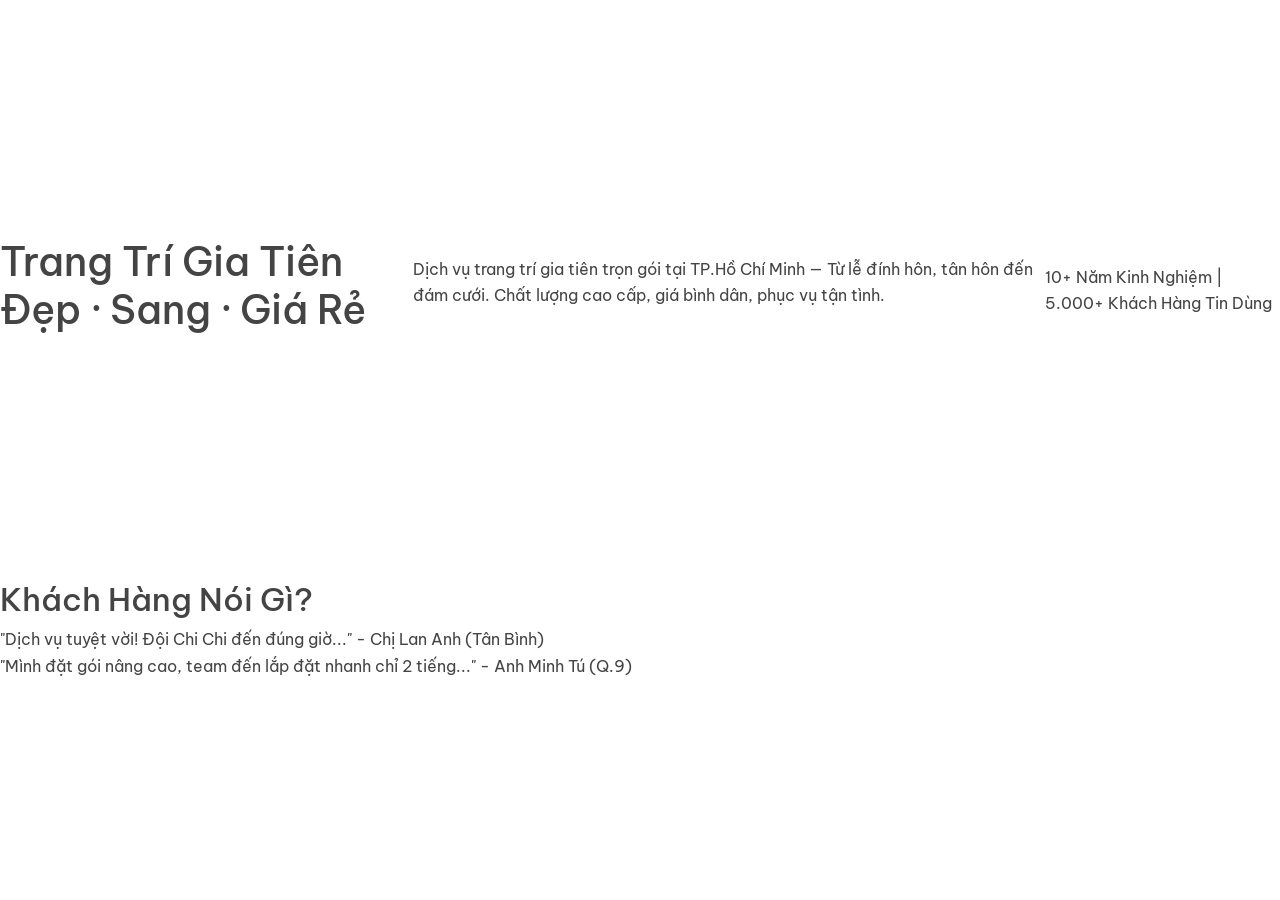
==== index.html @ 8f3c0992 "init" ====
<!DOCTYPE html>
<html lang="vi">

<head>
    <meta charset="UTF-8" />
    <meta name="viewport" content="width=device-width, initial-scale=1.0" />
    <meta name="description"
        content="Chi Chi Wedding &amp; Event - Dịch vụ trang trí gia tiên, cổng hoa cưới giá rẻ tại TP.HCM. Gói trọn bộ từ 3.999.000đ. Hotline: 0943.134.437" />
    <meta name="keywords"
        content="trang trí gia tiên, trang trí gia tiên giá rẻ, cổng hoa cưới, trang trí đám cưới TPHCM, Chi Chi Wedding" />
    <meta name="author" content="Chi Chi Wedding &amp; Event" />

    <!-- Open Graph -->
    <meta property="og:title" content="Trang Trí Gia Tiên Giá Rẻ - Chi Chi Wedding &amp; Event" />
    <meta property="og:description"
        content="Trang trí gia tiên đẹp, trọn gói từ 3.999.000đ tại TP.HCM. Phục vụ tất cả quận huyện." />
    <meta property="og:type" content="website" />

    <title>Trang Trí Gia Tiên Giá Rẻ | Chi Chi Wedding &amp; Event - TPHCM</title>

    <!-- Bootstrap 5 Icons -->
    <link rel="stylesheet" href="https://cdn.jsdelivr.net/npm/bootstrap-icons@1.11.3/font/bootstrap-icons.min.css" />
    <!-- Bootstrap 5 CSS -->
    <link rel="stylesheet" href="https://cdn.jsdelivr.net/npm/bootstrap@5.3.3/dist/css/bootstrap.min.css" />
    <!-- Google Fonts -->
    <link rel="preconnect" href="https://fonts.googleapis.com" />
    <link href="https://fonts.googleapis.com/css2?family=Be+Vietnam+Pro:wght@400;500;600;700;800&display=swap"
        rel="stylesheet" />
    <!-- CSS tùy chỉnh -->
    <link rel="stylesheet" href="css/style.css" />
    <script type="text/javascript">
        // Giải mã và chuyển đổi URL từ query parameter thành URL chuẩn sạch sẽ
        (function (l) {
            if (l.search[1] === 'p') {
                var pairs = l.search.slice(1).split('&');
                var query = pairs.query;
                if (pairs[0].split('=')[0] === 'p') {
                    query = pairs[0].split('=')[1].replace(/~and~/g, '&');
                }
                window.history.replaceState(null, null,
                    l.pathname.slice(0, -1) + '/' + query + (l.hash || '')
                );
            }
        }(window.location));
    </script>

</head>

<body>

    <main id="main-content">
        <!-- Nội dung các trang con sẽ tự động nạp vào đây -->
    </main>

    <!-- NẠP THƯ VIỆN CÁC PAGE ĐÃ TÁCH TRƯỚC -->
    <script src="/js/templates.js"></script>

    <!-- NẠP BỘ ĐỊNH TUYẾN ROUTER ĐỂ ĐIỀU HƯỚNG -->
    <script src="/js/router.js"></script>

    <!-- Bootstrap 5 JS -->
    <script src="https://cdn.jsdelivr.net/npm/bootstrap@5.3.3/dist/js/bootstrap.bundle.min.js"></script>
    <!-- JavaScript tùy chỉnh -->
    <script src="js/main.js"></script>

</body>

</html>
---- css/style.css ----
/* ========================================
   Chi Chi Wedding & Event - Trang Trí Gia Tiên Giá Rẻ
   Custom CSS - style.css
   ======================================== */

/* ---- Biến màu sắc chủ đạo ---- */
:root {
    --primary: #c8105d;
    /* hồng đậm */
    --primary-light: #e8497a;
    --gold: #c9a227;
    --gold-light: #f0d080;
    --dark: #2c1a1a;
    --text: #444;
    --bg-cream: #fff9f5;
    --border: #f3d0dd;
    --white: #ffffff;
    --shadow: 0 4px 20px rgba(200, 16, 93, 0.12);
}

/* ---- Reset & Base ---- */
*,
*::before,
*::after {
    box-sizing: border-box;
    margin: 0;
    padding: 0;
}

html {
    scroll-behavior: smooth;
}

body {
    font-family: 'Be Vietnam Pro', 'Segoe UI', Arial, sans-serif;
    color: var(--text);
    background: var(--white);
    line-height: 1.65;
}

a {
    text-decoration: none;
    color: inherit;
}

img {
    max-width: 100%;
    height: auto;
    display: block;
}

ul {
    list-style: none;
}

/* ---- Tiện ích chung ---- */
.section-title {
    font-size: 2rem;
    font-weight: 700;
    color: var(--primary);
    text-align: center;
    margin-bottom: .5rem;
    letter-spacing: .5px;
}

.section-sub {
    text-align: center;
    color: #888;
    margin-bottom: 2.5rem;
    font-size: .95rem;
}

.section-title span {
    color: var(--gold);
}

.divider {
    width: 60px;
    height: 3px;
    background: linear-gradient(90deg, var(--primary), var(--gold));
    margin: .6rem auto 1.5rem;
    border-radius: 4px;
}

.btn-primary-custom {
    display: inline-block;
    background: linear-gradient(135deg, var(--primary), #e8497a);
    color: #fff;
    padding: .7rem 1.8rem;
    border-radius: 30px;
    font-weight: 600;
    font-size: .95rem;
    border: none;
    cursor: pointer;
    transition: all .3s ease;
    box-shadow: 0 4px 15px rgba(200, 16, 93, .3);
}

.btn-primary-custom:hover {
    transform: translateY(-2px);
    box-shadow: 0 8px 22px rgba(200, 16, 93, .4);
    color: #fff;
}

.btn-outline-custom {
    display: inline-block;
    border: 2px solid var(--primary);
    color: var(--primary);
    padding: .65rem 1.7rem;
    border-radius: 30px;
    font-weight: 600;
    font-size: .95rem;
    transition: all .3s ease;
}

.btn-outline-custom:hover {
    background: var(--primary);
    color: #fff;
}

/* ========================================
   TOP BAR
   ======================================== */
.top-bar {
    background: linear-gradient(135deg, var(--primary), #a0084a);
    color: #fff;
    font-size: .82rem;
    padding: .4rem 0;
}

.top-bar a {
    color: #ffd6e7;
    transition: color .2s;
}

.top-bar a:hover {
    color: #fff;
}

.top-bar .sep {
    margin: 0 .6rem;
    opacity: .5;
}

/* ========================================
   HEADER / NAVBAR
   ======================================== */
.main-header {
    background: #fff;
    box-shadow: 0 2px 15px rgba(0, 0, 0, .08);
    position: sticky;
    top: 0;
    z-index: 1000;
}

.navbar-brand .logo-text {
    display: flex;
    flex-direction: column;
    line-height: 1.2;
}

.logo-main {
    font-size: 1.3rem;
    font-weight: 800;
    color: var(--primary);
    letter-spacing: .5px;
}

.logo-sub {
    font-size: .72rem;
    color: var(--gold);
    font-weight: 600;
    text-transform: uppercase;
    letter-spacing: 1.5px;
}

.nav-link-custom {
    font-weight: 600;
    font-size: .9rem;
    color: var(--dark) !important;
    padding: .5rem .9rem !important;
    border-radius: 6px;
    transition: all .25s;
    position: relative;
}

.nav-link-custom::after {
    content: '';
    position: absolute;
    bottom: 0;
    left: 50%;
    right: 50%;
    height: 2px;
    background: var(--primary);
    transition: all .3s ease;
}

.nav-link-custom:hover::after,
.nav-link-custom.active::after {
    left: 0;
    right: 0;
}

.nav-link-custom:hover,
.nav-link-custom.active {
    color: var(--primary) !important;
}

.dropdown-menu-custom {
    border: none;
    box-shadow: 0 8px 30px rgba(0, 0, 0, .12);
    border-radius: 10px;
    padding: .6rem;
    min-width: 220px;
}

.dropdown-item-custom {
    padding: .5rem .9rem;
    border-radius: 6px;
    font-size: .88rem;
    color: var(--dark);
    transition: all .2s;
}

.dropdown-item-custom:hover {
    background: var(--bg-cream);
    color: var(--primary);
    padding-left: 1.2rem;
}

.header-phone {
    background: linear-gradient(135deg, var(--primary), #e8497a);
    color: #fff;
    padding: .45rem 1.2rem;
    border-radius: 25px;
    font-weight: 700;
    font-size: .88rem;
    white-space: nowrap;
}

.header-phone i {
    margin-right: .3rem;
    animation: ring .8s infinite alternate;
}

@keyframes ring {
    from {
        transform: rotate(-15deg);
    }

    to {
        transform: rotate(15deg);
    }
}

/* ========================================
   HERO BANNER
   ======================================== */
.hero-section {
    position: relative;
    overflow: hidden;
    min-height: 580px;
    display: flex;
    align-items: center;
}

.hero-bg {
    position: absolute;
    inset: 0;
    background: linear-gradient(135deg, #1a0a14 0%, #4a0a2a 40%, #8c1045 70%, #c8105d 100%);
    z-index: 0;
}

/* Hiệu ứng hoa văn trang trí */
.hero-pattern {
    position: absolute;
    inset: 0;
    z-index: 1;
    opacity: .08;
    background-image:
        radial-gradient(circle at 20% 50%, #fff 1px, transparent 1px),
        radial-gradient(circle at 80% 20%, #fff 1px, transparent 1px),
        radial-gradient(circle at 60% 80%, #fff 1px, transparent 1px);
    background-size: 60px 60px, 80px 80px, 50px 50px;
}

.hero-content {
    position: relative;
    z-index: 2;
}

.hero-badge {
    display: inline-block;
    background: rgba(201, 162, 39, .25);
    border: 1px solid var(--gold);
    color: var(--gold-light);
    padding: .3rem 1rem;
    border-radius: 20px;
    font-size: .82rem;
    font-weight: 600;
    letter-spacing: 1px;
    margin-bottom: 1rem;
}

.hero-title {
    font-size: clamp(2rem, 5vw, 3.2rem);
    font-weight: 800;
    color: #fff;
    line-height: 1.2;
    margin-bottom: 1rem;
}

.hero-title .highlight {
    color: var(--gold-light);
}

.hero-desc {
    color: rgba(255, 255, 255, .85);
    font-size: 1.05rem;
    margin-bottom: 1.8rem;
    max-width: 520px;
}

.hero-stats {
    display: flex;
    gap: 2rem;
    margin-bottom: 2rem;
    flex-wrap: wrap;
}

.hero-stat-item {
    text-align: center;
}

.hero-stat-num {
    font-size: 2rem;
    font-weight: 800;
    color: var(--gold-light);
    line-height: 1;
}

.hero-stat-label {
    font-size: .8rem;
    color: rgba(255, 255, 255, .7);
    margin-top: .2rem;
}

/* Ảnh phải hero */
.hero-image-area {
    position: relative;
    z-index: 2;
    display: flex;
    justify-content: center;
    align-items: center;
}

.hero-img-frame {
    width: 380px;
    height: 420px;
    border-radius: 20px;
    overflow: hidden;
    box-shadow: 0 20px 60px rgba(0, 0, 0, .4);
    border: 3px solid rgba(201, 162, 39, .4);
    position: relative;
}

.hero-img-placeholder {
    width: 100%;
    height: 100%;
    background: linear-gradient(135deg, #b8093a, #8c1045, #5a0828);
    display: flex;
    flex-direction: column;
    align-items: center;
    justify-content: center;
    gap: .5rem;
    color: rgba(255, 255, 255, .6);
    font-size: .9rem;
    text-align: center;
    padding: 1rem;
}

.hero-img-placeholder .flower {
    font-size: 4rem;
    opacity: .5;
}

.hero-price-badge {
    position: absolute;
    bottom: -15px;
    right: -15px;
    background: var(--gold);
    color: #fff;
    width: 100px;
    height: 100px;
    border-radius: 50%;
    display: flex;
    flex-direction: column;
    align-items: center;
    justify-content: center;
    font-size: .7rem;
    font-weight: 700;
    text-align: center;
    line-height: 1.2;
    box-shadow: 0 5px 20px rgba(0, 0, 0, .3);
}

.hero-price-badge .price {
    font-size: 1rem;
}

/* ========================================
   THÔNG BÁO NHANH (Ticker)
   ======================================== */
.ticker-bar {
    background: var(--bg-cream);
    border-top: 2px solid var(--border);
    border-bottom: 2px solid var(--border);
    padding: .6rem 0;
    overflow: hidden;
}

.ticker-label {
    background: var(--primary);
    color: #fff;
    padding: .25rem 1rem;
    font-size: .82rem;
    font-weight: 700;
    white-space: nowrap;
    border-radius: 0 4px 4px 0;
}

.ticker-track {
    display: flex;
    gap: 3rem;
    animation: ticker 25s linear infinite;
    white-space: nowrap;
    align-items: center;
}

.ticker-item {
    font-size: .88rem;
    color: var(--primary);
    font-weight: 500;
}

.ticker-item i {
    color: var(--gold);
    margin-right: .3rem;
}

@keyframes ticker {
    from {
        transform: translateX(0);
    }

    to {
        transform: translateX(-50%);
    }
}

.ticker-wrapper {
    overflow: hidden;
    flex: 1;
}

/* ========================================
   DỊCH VỤ NỔI BẬT (Cards nhỏ trên cùng)
   ======================================== */
.feature-cards-section {
    padding: 2.5rem 0;
    background: var(--white);
}

.feature-card {
    display: flex;
    align-items: center;
    gap: 1rem;
    padding: 1.2rem 1.5rem;
    border: 1.5px solid var(--border);
    border-radius: 14px;
    background: #fff;
    transition: all .3s ease;
    height: 100%;
}

.feature-card:hover {
    border-color: var(--primary);
    box-shadow: var(--shadow);
    transform: translateY(-3px);
}

.feature-icon {
    width: 54px;
    height: 54px;
    border-radius: 12px;
    display: flex;
    align-items: center;
    justify-content: center;
    font-size: 1.5rem;
    flex-shrink: 0;
}

.feature-icon.pink {
    background: #fce4ec;
    color: var(--primary);
}

.feature-icon.gold {
    background: #fff8e1;
    color: var(--gold);
}

.feature-icon.blue {
    background: #e3f2fd;
    color: #1565c0;
}

.feature-icon.green {
    background: #e8f5e9;
    color: #2e7d32;
}

.feature-card-title {
    font-weight: 700;
    color: var(--dark);
    font-size: .95rem;
}

.feature-card-desc {
    font-size: .82rem;
    color: #777;
    margin-top: .15rem;
}

/* ========================================
   DANH MỤC DỊCH VỤ
   ======================================== */
.services-section {
    padding: 4rem 0;
    background: var(--bg-cream);
}

.service-card {
    border-radius: 16px;
    overflow: hidden;
    box-shadow: 0 4px 20px rgba(0, 0, 0, .07);
    transition: all .35s ease;
    background: #fff;
    height: 100%;
}

.service-card:hover {
    transform: translateY(-6px);
    box-shadow: 0 12px 35px rgba(200, 16, 93, .15);
}

.service-img {
    height: 200px;
    display: flex;
    align-items: center;
    justify-content: center;
    font-size: 4rem;
    position: relative;
    overflow: hidden;
}

.service-img .overlay {
    position: absolute;
    inset: 0;
    background: linear-gradient(to top, rgba(0, 0, 0, .4), transparent);
}

.service-img .tag {
    position: absolute;
    top: 12px;
    left: 12px;
    background: var(--primary);
    color: #fff;
    padding: .2rem .7rem;
    border-radius: 20px;
    font-size: .75rem;
    font-weight: 700;
}

.service-body {
    padding: 1.3rem;
}

.service-title {
    font-weight: 700;
    font-size: 1rem;
    color: var(--dark);
    margin-bottom: .5rem;
}

.service-price {
    color: var(--primary);
    font-weight: 800;
    font-size: 1.15rem;
    margin-bottom: .8rem;
}

.service-price .old-price {
    color: #aaa;
    font-size: .8rem;
    font-weight: 400;
    text-decoration: line-through;
    margin-left: .4rem;
}

.service-includes {
    font-size: .82rem;
    color: #666;
}

.service-includes li {
    padding: .2rem 0;
}

.service-includes li i {
    color: var(--primary);
    margin-right: .35rem;
}

.service-footer {
    padding: .8rem 1.3rem 1.3rem;
}

/* Màu nền ảnh placeholder */
.bg-gradient-pink {
    background: linear-gradient(135deg, #f8bbd0, #e91e8c);
}

.bg-gradient-gold {
    background: linear-gradient(135deg, #fff8e1, #f9a825);
}

.bg-gradient-red {
    background: linear-gradient(135deg, #ffcdd2, #c62828);
}

.bg-gradient-purple {
    background: linear-gradient(135deg, #e1bee7, #7b1fa2);
}

.bg-gradient-green {
    background: linear-gradient(135deg, #c8e6c9, #2e7d32);
}

.bg-gradient-blue {
    background: linear-gradient(135deg, #bbdefb, #1565c0);
}

/* ========================================
   GÓI SẢN PHẨM NỔI BẬT (Grid ảnh)
   ======================================== */
.gallery-section {
    padding: 4rem 0;
    background: #fff;
}

.gallery-grid {
    display: grid;
    grid-template-columns: repeat(3, 1fr);
    grid-template-rows: auto;
    gap: 1rem;
}

.gallery-item {
    border-radius: 12px;
    overflow: hidden;
    position: relative;
    cursor: pointer;
    aspect-ratio: 1;
}

.gallery-item.large {
    grid-column: span 2;
    grid-row: span 2;
    aspect-ratio: unset;
}

.gallery-img {
    width: 100%;
    height: 100%;
    display: flex;
    align-items: center;
    justify-content: center;
    font-size: 2.5rem;
    transition: transform .4s ease;
    min-height: 180px;
}

.gallery-item.large .gallery-img {
    min-height: 380px;
}

.gallery-item:hover .gallery-img {
    transform: scale(1.05);
}

.gallery-overlay {
    position: absolute;
    inset: 0;
    background: linear-gradient(to top, rgba(200, 16, 93, .8) 0%, transparent 60%);
    opacity: 0;
    transition: opacity .3s;
    display: flex;
    align-items: flex-end;
    padding: 1rem;
    color: #fff;
    font-weight: 600;
    font-size: .9rem;
}

.gallery-item:hover .gallery-overlay {
    opacity: 1;
}

/* ========================================
   BẢNG GIÁ
   ======================================== */
.pricing-section {
    padding: 4rem 0;
    background: var(--bg-cream);
}

.pricing-card {
    background: #fff;
    border-radius: 20px;
    padding: 2rem;
    border: 2px solid var(--border);
    transition: all .3s ease;
    position: relative;
    height: 100%;
    display: flex;
    flex-direction: column;
}

.pricing-card.featured {
    border-color: var(--primary);
    box-shadow: 0 8px 35px rgba(200, 16, 93, .2);
    transform: scale(1.03);
}

.pricing-card:hover {
    border-color: var(--primary);
    box-shadow: var(--shadow);
}

.pricing-badge {
    position: absolute;
    top: -14px;
    left: 50%;
    transform: translateX(-50%);
    background: var(--primary);
    color: #fff;
    padding: .3rem 1.2rem;
    border-radius: 20px;
    font-size: .78rem;
    font-weight: 700;
    white-space: nowrap;
}

.pricing-name {
    font-size: 1.2rem;
    font-weight: 700;
    color: var(--dark);
    margin-bottom: .5rem;
}

.pricing-price {
    font-size: 2.2rem;
    font-weight: 800;
    color: var(--primary);
    margin: 1rem 0;
    line-height: 1;
}

.pricing-price sup {
    font-size: 1.1rem;
}

.pricing-price span {
    font-size: .9rem;
    font-weight: 400;
    color: #888;
}

.pricing-items {
    flex: 1;
}

.pricing-items li {
    padding: .5rem 0;
    border-bottom: 1px dashed var(--border);
    font-size: .88rem;
    display: flex;
    align-items: flex-start;
    gap: .5rem;
}

.pricing-items li i {
    color: var(--primary);
    margin-top: .15rem;
    flex-shrink: 0;
}

.pricing-items li.disabled {
    color: #bbb;
}

.pricing-items li.disabled i {
    color: #ccc;
}

/* ========================================
   TẠI SAO CHỌN CHÚNG TÔI
   ======================================== */
.why-section {
    padding: 4rem 0;
    background: #fff;
}

.why-card {
    text-align: center;
    padding: 2rem 1.5rem;
    border-radius: 16px;
    transition: all .3s;
}

.why-card:hover {
    background: var(--bg-cream);
    box-shadow: var(--shadow);
}

.why-icon {
    width: 75px;
    height: 75px;
    border-radius: 50%;
    display: flex;
    align-items: center;
    justify-content: center;
    font-size: 2rem;
    margin: 0 auto 1rem;
    background: linear-gradient(135deg, #fce4ec, #f8bbd0);
    color: var(--primary);
    box-shadow: 0 4px 15px rgba(200, 16, 93, .2);
}

.why-title {
    font-weight: 700;
    font-size: 1.05rem;
    color: var(--dark);
    margin-bottom: .5rem;
}

.why-desc {
    font-size: .88rem;
    color: #777;
}

/* ========================================
   TESTIMONIALS
   ======================================== */
.testimonials-section {
    padding: 4rem 0;
    background: var(--bg-cream);
}

.testimonial-card {
    background: #fff;
    border-radius: 16px;
    padding: 1.8rem;
    box-shadow: 0 4px 20px rgba(0, 0, 0, .07);
    position: relative;
    height: 100%;
}

.testimonial-card::before {
    content: '\201C';
    position: absolute;
    top: 10px;
    left: 20px;
    font-size: 4rem;
    color: var(--border);
    line-height: 1;
    font-family: Georgia, serif;
}

.testimonial-text {
    font-style: italic;
    color: #555;
    font-size: .9rem;
    margin-bottom: 1rem;
}

.testimonial-stars {
    color: var(--gold);
    font-size: .85rem;
    margin-bottom: .8rem;
}

.testimonial-author {
    display: flex;
    align-items: center;
    gap: .8rem;
}

.author-avatar {
    width: 42px;
    height: 42px;
    border-radius: 50%;
    display: flex;
    align-items: center;
    justify-content: center;
    font-size: 1.2rem;
    background: linear-gradient(135deg, #fce4ec, var(--primary));
    color: #fff;
    font-weight: 700;
    flex-shrink: 0;
}

.author-name {
    font-weight: 700;
    font-size: .9rem;
    color: var(--dark);
}

.author-loc {
    font-size: .78rem;
    color: #888;
}

/* ========================================
   LIÊN HỆ
   ======================================== */
.contact-section {
    padding: 4rem 0;
    background: #fff;
}

.contact-info-box {
    background: var(--bg-cream);
    border-radius: 16px;
    padding: 2rem;
    border: 1.5px solid var(--border);
}

.contact-item {
    display: flex;
    align-items: flex-start;
    gap: 1rem;
    margin-bottom: 1.3rem;
    padding-bottom: 1.3rem;
    border-bottom: 1px dashed var(--border);
}

.contact-item:last-child {
    border-bottom: none;
    margin-bottom: 0;
    padding-bottom: 0;
}

.contact-icon {
    width: 46px;
    height: 46px;
    border-radius: 10px;
    background: linear-gradient(135deg, var(--primary), #e8497a);
    color: #fff;
    display: flex;
    align-items: center;
    justify-content: center;
    font-size: 1.1rem;
    flex-shrink: 0;
}

.contact-label {
    font-size: .8rem;
    color: #888;
}

.contact-value {
    font-weight: 700;
    color: var(--dark);
    font-size: .95rem;
}

.contact-value a {
    color: var(--primary);
}

.contact-value a:hover {
    text-decoration: underline;
}

.contact-form {
    background: #fff;
    border-radius: 16px;
    padding: 2rem;
    box-shadow: 0 4px 25px rgba(0, 0, 0, .07);
    border: 1.5px solid var(--border);
}

.form-label-custom {
    font-weight: 600;
    font-size: .88rem;
    color: var(--dark);
    margin-bottom: .35rem;
}

.form-control-custom {
    border: 1.5px solid var(--border);
    border-radius: 8px;
    padding: .65rem 1rem;
    font-size: .9rem;
    width: 100%;
    transition: border .25s;
    font-family: inherit;
    background: #fff;
}

.form-control-custom:focus {
    outline: none;
    border-color: var(--primary);
    box-shadow: 0 0 0 3px rgba(200, 16, 93, .1);
}

/* Bản đồ giả */
.map-placeholder {
    border-radius: 14px;
    overflow: hidden;
    background: linear-gradient(135deg, #e8f5e9, #c8e6c9);
    height: 260px;
    display: flex;
    flex-direction: column;
    align-items: center;
    justify-content: center;
    gap: 1rem;
    color: #2e7d32;
    border: 2px solid #a5d6a7;
    font-size: .9rem;
    text-align: center;
    padding: 1.5rem;
    margin-top: 1.5rem;
}

.map-placeholder i {
    font-size: 3rem;
}

/* ========================================
   CTA BANNER
   ======================================== */
.cta-section {
    padding: 3.5rem 0;
    background: linear-gradient(135deg, var(--primary), #a0084a);
    position: relative;
    overflow: hidden;
}

.cta-section::before {
    content: '🌸';
    position: absolute;
    font-size: 8rem;
    opacity: .05;
    top: -20px;
    right: 5%;
    pointer-events: none;
}

.cta-section::after {
    content: '🌺';
    position: absolute;
    font-size: 8rem;
    opacity: .05;
    bottom: -20px;
    left: 5%;
    pointer-events: none;
}

.cta-title {
    font-size: 2rem;
    font-weight: 800;
    color: #fff;
    margin-bottom: .8rem;
}

.cta-desc {
    color: rgba(255, 255, 255, .85);
    font-size: 1.05rem;
}

.btn-cta-white {
    background: #fff;
    color: var(--primary);
    padding: .85rem 2.2rem;
    border-radius: 30px;
    font-weight: 800;
    font-size: 1rem;
    border: none;
    cursor: pointer;
    transition: all .3s;
    box-shadow: 0 5px 20px rgba(0, 0, 0, .25);
}

.btn-cta-white:hover {
    transform: translateY(-3px);
    box-shadow: 0 8px 28px rgba(0, 0, 0, .35);
    color: var(--primary);
}

.btn-cta-outline {
    background: transparent;
    color: #fff;
    padding: .8rem 2rem;
    border-radius: 30px;
    font-weight: 700;
    font-size: 1rem;
    border: 2px solid rgba(255, 255, 255, .6);
    cursor: pointer;
    transition: all .3s;
}

.btn-cta-outline:hover {
    background: rgba(255, 255, 255, .15);
    border-color: #fff;
}

/* ========================================
   FOOTER
   ======================================== */
.footer {
    background: #1a0a12;
    color: rgba(255, 255, 255, .75);
    padding: 3.5rem 0 0;
}

.footer-brand .logo-main {
    color: #f48fb1;
    font-size: 1.4rem;
}

.footer-brand .logo-sub {
    color: var(--gold);
}

.footer-desc {
    font-size: .85rem;
    color: rgba(255, 255, 255, .55);
    margin: 1rem 0;
    line-height: 1.7;
}

.footer h5 {
    color: #fff;
    font-size: .95rem;
    font-weight: 700;
    margin-bottom: 1.2rem;
    padding-bottom: .5rem;
    border-bottom: 2px solid rgba(200, 16, 93, .5);
    display: inline-block;
}

.footer-links li {
    margin-bottom: .5rem;
}

.footer-links a {
    color: rgba(255, 255, 255, .6);
    font-size: .85rem;
    transition: all .2s;
}

.footer-links a:hover {
    color: #f48fb1;
    padding-left: .3rem;
}

.footer-links a i {
    margin-right: .35rem;
    font-size: .75rem;
}

.social-links {
    display: flex;
    gap: .8rem;
    margin-top: 1rem;
    flex-wrap: wrap;
}

.social-btn {
    width: 38px;
    height: 38px;
    border-radius: 50%;
    display: flex;
    align-items: center;
    justify-content: center;
    font-size: 1rem;
    transition: all .3s;
    border: 1px solid rgba(255, 255, 255, .15);
    color: rgba(255, 255, 255, .7);
}

.social-btn:hover {
    transform: translateY(-3px);
    color: #fff;
}

.social-btn.fb:hover {
    background: #1877f2;
    border-color: #1877f2;
}

.social-btn.yt:hover {
    background: #ff0000;
    border-color: #ff0000;
}

.social-btn.tk:hover {
    background: #000;
    border-color: #333;
}

.social-btn.gm:hover {
    background: #ea4335;
    border-color: #ea4335;
}

.footer-bottom {
    background: rgba(0, 0, 0, .3);
    padding: 1rem 0;
    margin-top: 2.5rem;
    font-size: .8rem;
    color: rgba(255, 255, 255, .4);
}

.footer-bottom a {
    color: rgba(255, 255, 255, .5);
}

.footer-bottom a:hover {
    color: #f48fb1;
}

/* ========================================
   FLOATING BUTTONS
   ======================================== */
.floating-btns {
    position: fixed;
    bottom: 1.5rem;
    right: 1.5rem;
    z-index: 999;
    display: flex;
    flex-direction: column;
    gap: .7rem;
    align-items: center;
}

.float-btn {
    width: 52px;
    height: 52px;
    border-radius: 50%;
    display: flex;
    align-items: center;
    justify-content: center;
    font-size: 1.3rem;
    color: #fff;
    box-shadow: 0 4px 15px rgba(0, 0, 0, .3);
    transition: all .3s;
    position: relative;
    cursor: pointer;
    border: none;
    text-decoration: none;
}

.float-btn:hover {
    transform: scale(1.1);
    color: #fff;
}

.float-btn.phone {
    background: linear-gradient(135deg, #4caf50, #2e7d32);
    animation: pulse 2s infinite;
}

.float-btn.zalo {
    background: linear-gradient(135deg, #0068ff, #0050cc);
}

.float-btn.fb {
    background: linear-gradient(135deg, #1877f2, #0f5abc);
}

.float-btn.top {
    background: linear-gradient(135deg, var(--primary), #a0084a);
    opacity: 0;
    transition: all .3s;
}

.float-btn.top.show {
    opacity: 1;
}

.float-btn .tooltip-text {
    position: absolute;
    right: 60px;
    top: 50%;
    transform: translateY(-50%);
    background: rgba(0, 0, 0, .75);
    color: #fff;
    padding: .3rem .7rem;
    border-radius: 6px;
    white-space: nowrap;
    font-size: .78rem;
    pointer-events: none;
    opacity: 0;
    transition: opacity .25s;
}

.float-btn:hover .tooltip-text {
    opacity: 1;
}

@keyframes pulse {
    0% {
        box-shadow: 0 0 0 0 rgba(76, 175, 80, .5);
    }

    70% {
        box-shadow: 0 0 0 12px rgba(76, 175, 80, 0);
    }

    100% {
        box-shadow: 0 0 0 0 rgba(76, 175, 80, 0);
    }
}

/* ========================================
   RESPONSIVE
   ======================================== */
@media (max-width: 991px) {
    .hero-image-area {
        display: none;
    }

    .hero-section {
        min-height: 480px;
    }

    .gallery-grid {
        grid-template-columns: repeat(2, 1fr);
    }

    .gallery-item.large {
        grid-column: span 2;
    }

    .pricing-card.featured {
        transform: none;
    }
}

@media (max-width: 767px) {
    .top-bar .d-flex {
        flex-wrap: wrap;
        gap: .3rem;
    }

    .hero-title {
        font-size: 1.8rem;
    }

    .hero-stats {
        gap: 1.2rem;
    }

    .hero-stat-num {
        font-size: 1.5rem;
    }

    .section-title {
        font-size: 1.6rem;
    }

    .gallery-grid {
        grid-template-columns: repeat(2, 1fr);
        gap: .6rem;
    }

    .gallery-item.large {
        grid-column: span 2;
    }

    .gallery-item.large .gallery-img {
        min-height: 220px;
    }

    .pricing-card.featured {
        transform: none;
    }

    .cta-title {
        font-size: 1.5rem;
    }

    .floating-btns {
        bottom: 1rem;
        right: .8rem;
    }

    .float-btn {
        width: 46px;
        height: 46px;
        font-size: 1.1rem;
    }

    .float-btn .tooltip-text {
        display: none;
    }
}

@media (max-width: 480px) {
    .gallery-grid {
        grid-template-columns: 1fr 1fr;
    }
}
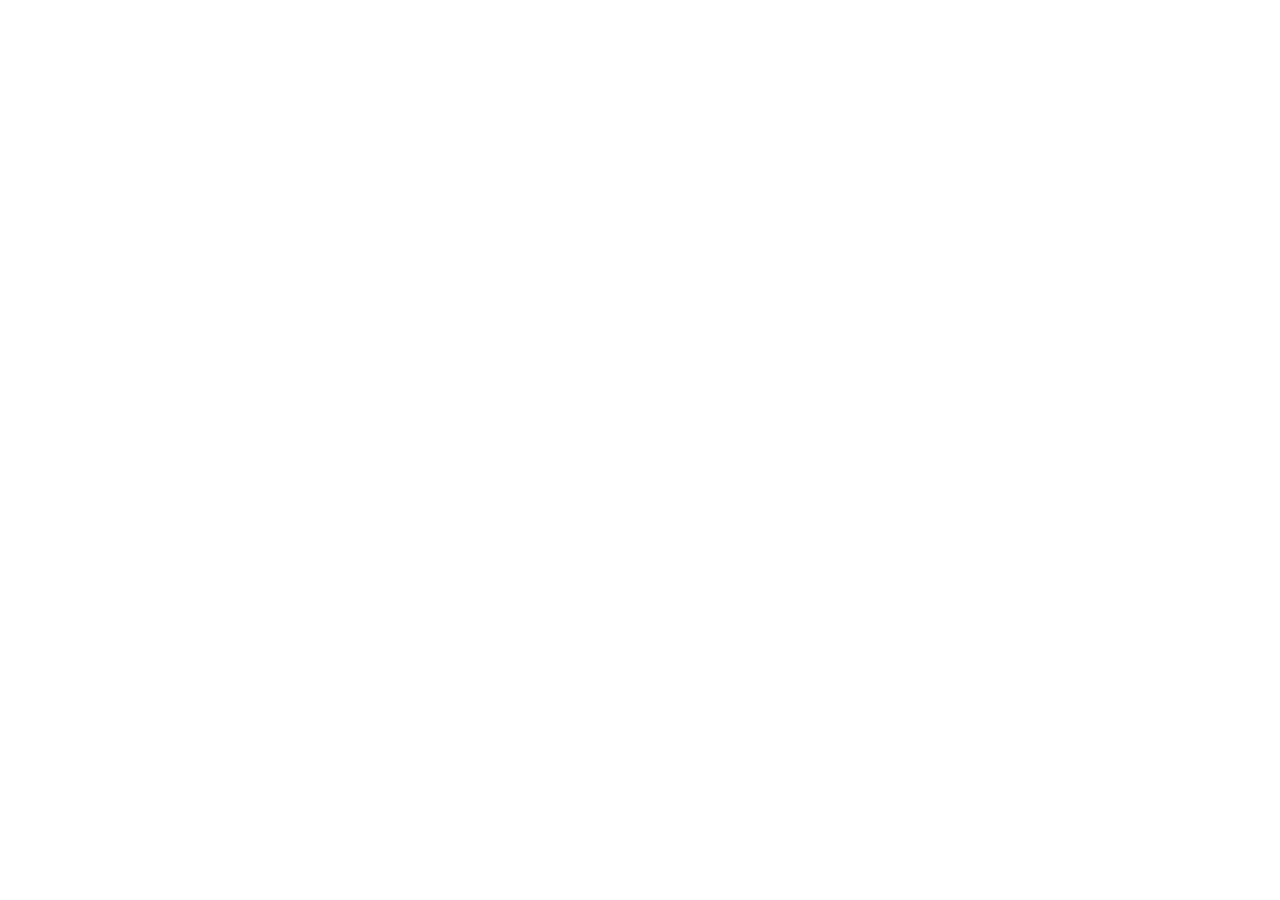
==== commit b90ec9fa: "edit" ====
--- a/index.html
+++ b/index.html
@@ -53,10 +53,10 @@
     </main>
 
     <!-- NẠP THƯ VIỆN CÁC PAGE ĐÃ TÁCH TRƯỚC -->
-    <script src="/js/templates.js"></script>
+    <script src="/trangtritieccuoicaocap/js/templates.js"></script>
 
     <!-- NẠP BỘ ĐỊNH TUYẾN ROUTER ĐỂ ĐIỀU HƯỚNG -->
-    <script src="/js/router.js"></script>
+    <script src="/trangtritieccuoicaocap/js/router.js"></script>
 
     <!-- Bootstrap 5 JS -->
     <script src="https://cdn.jsdelivr.net/npm/bootstrap@5.3.3/dist/js/bootstrap.bundle.min.js"></script>
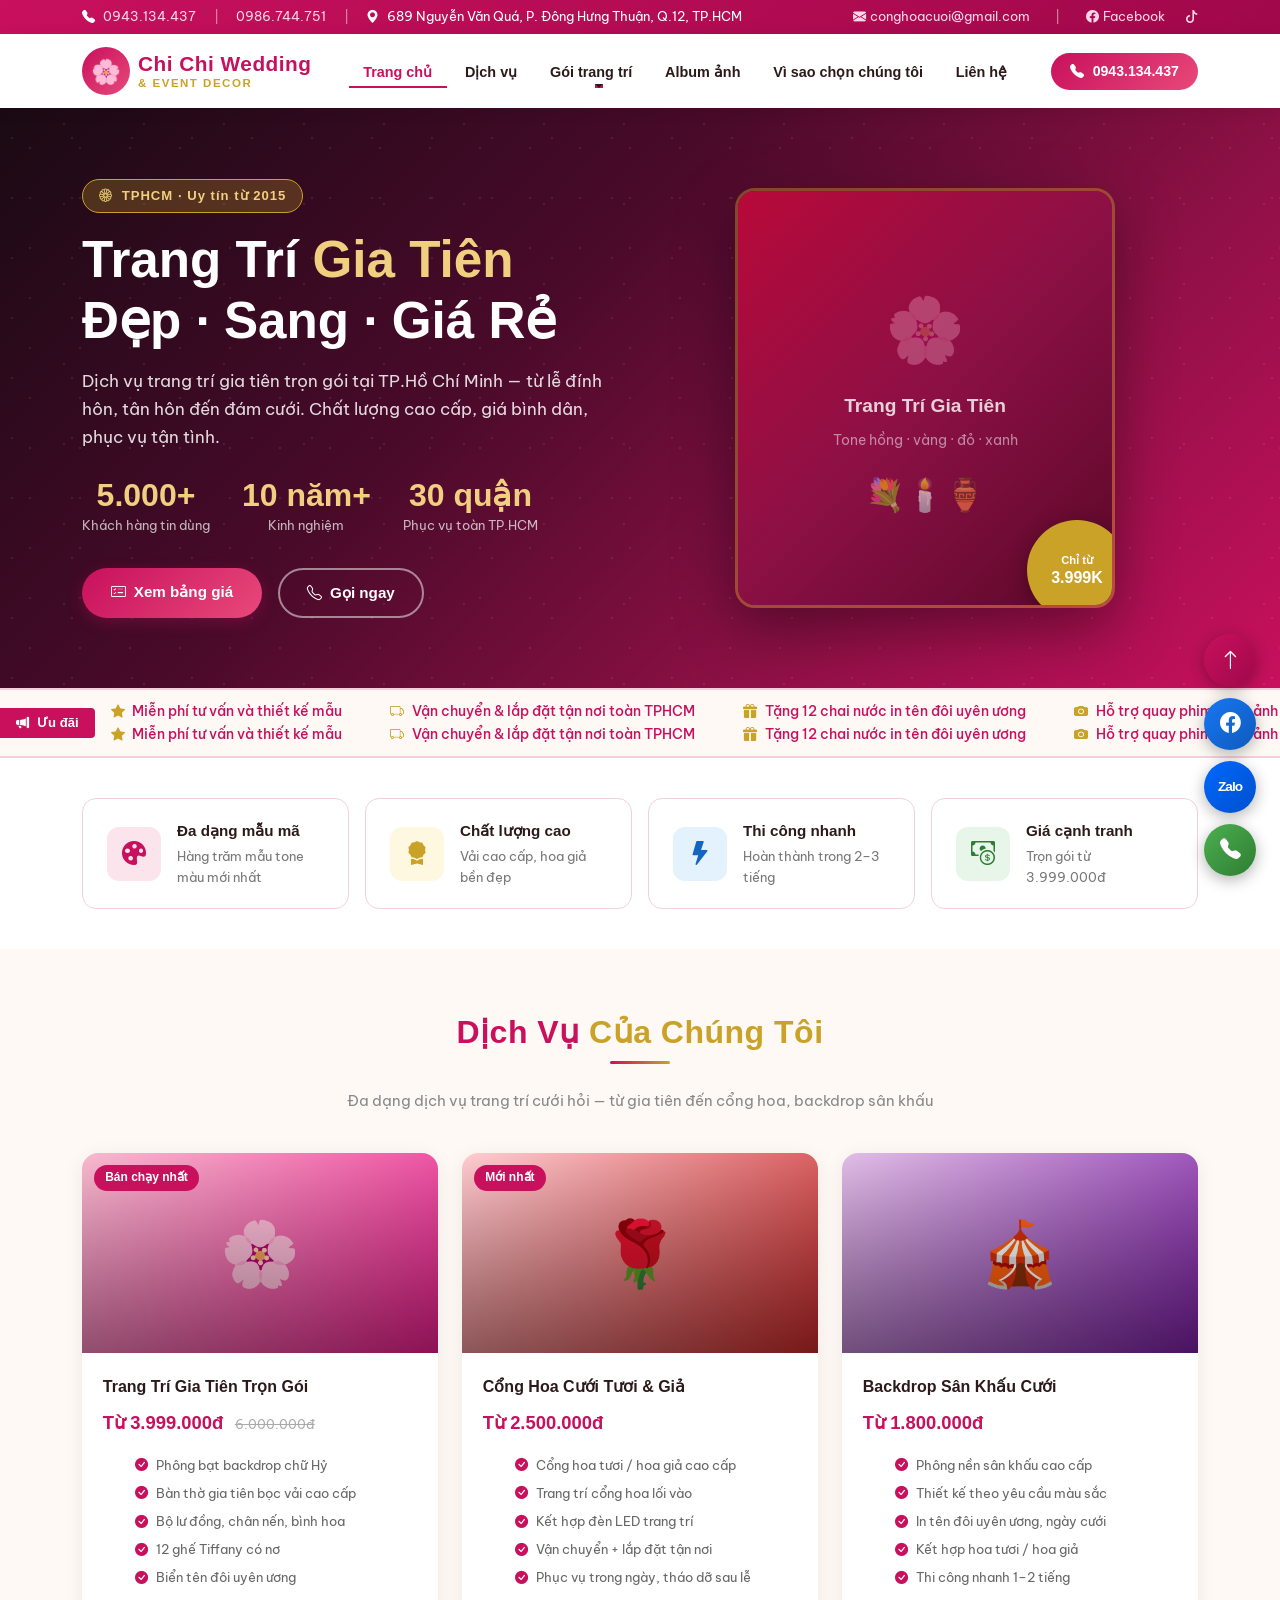
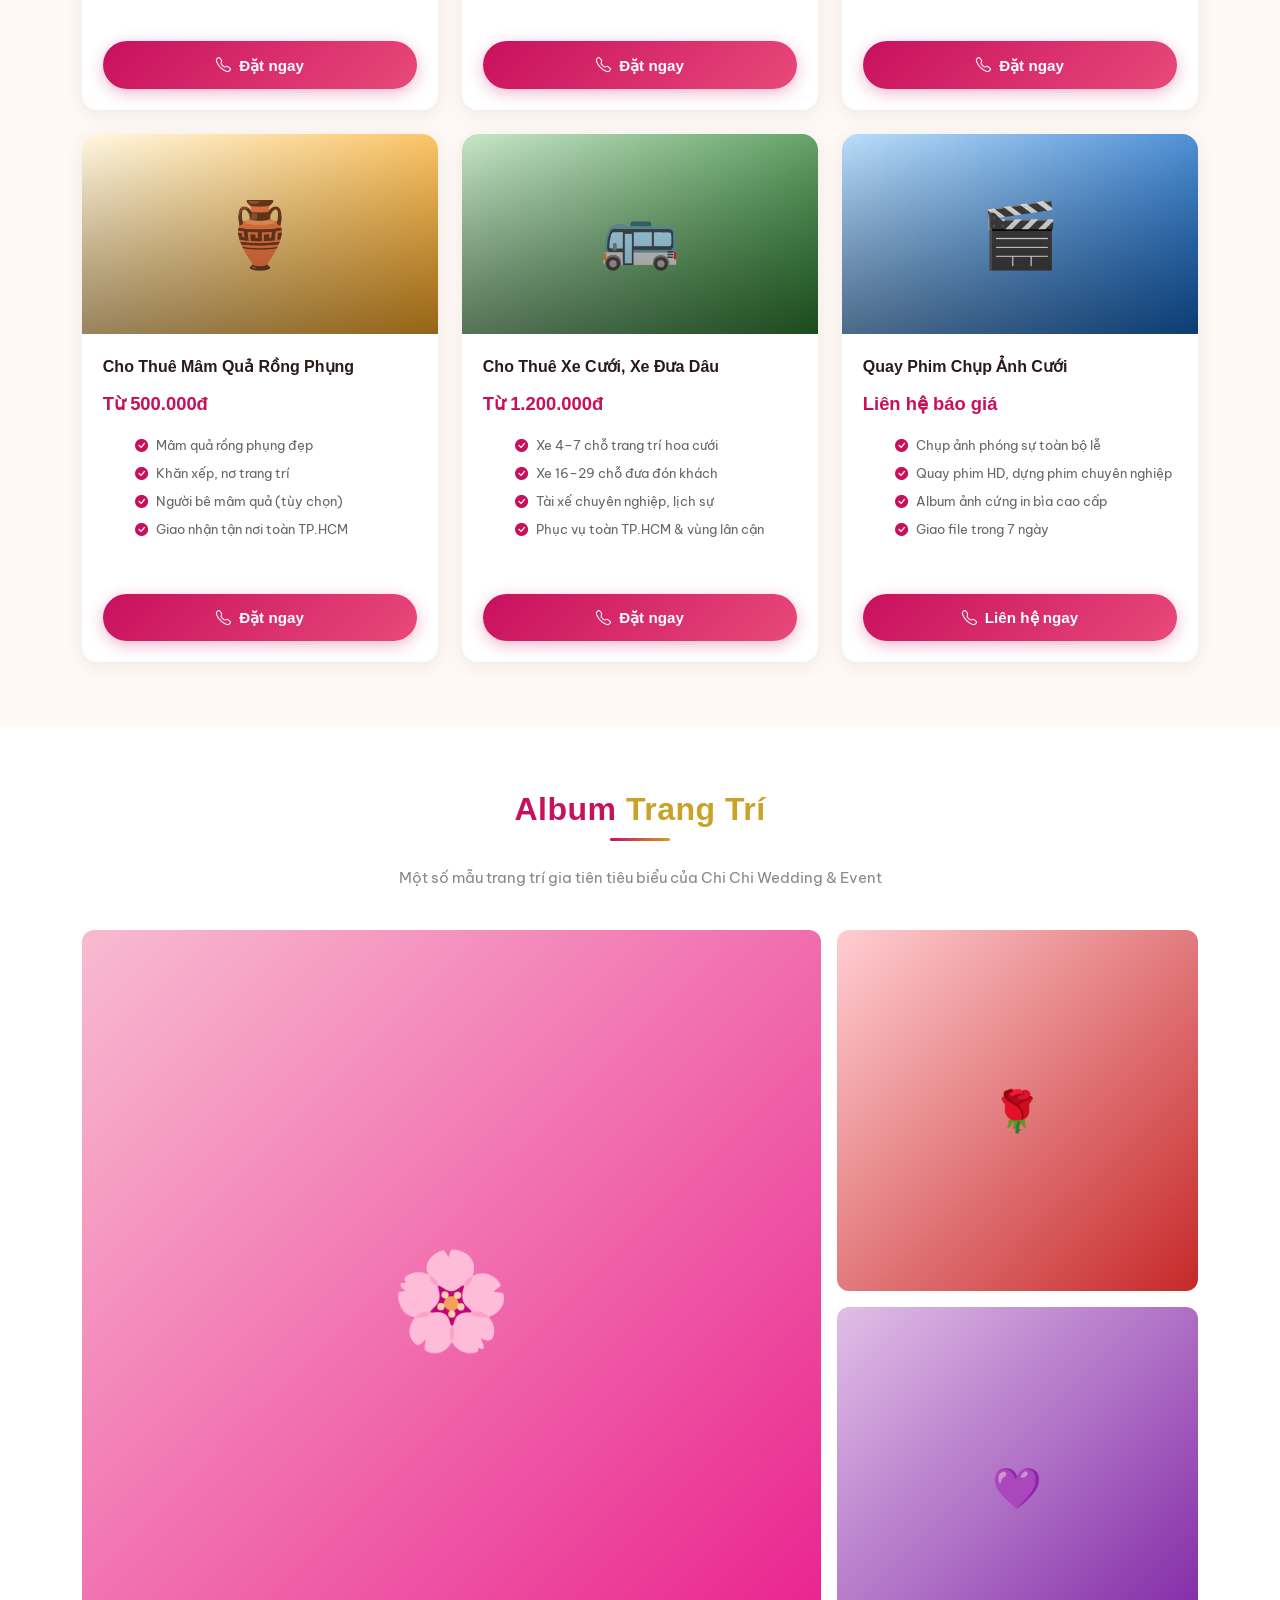
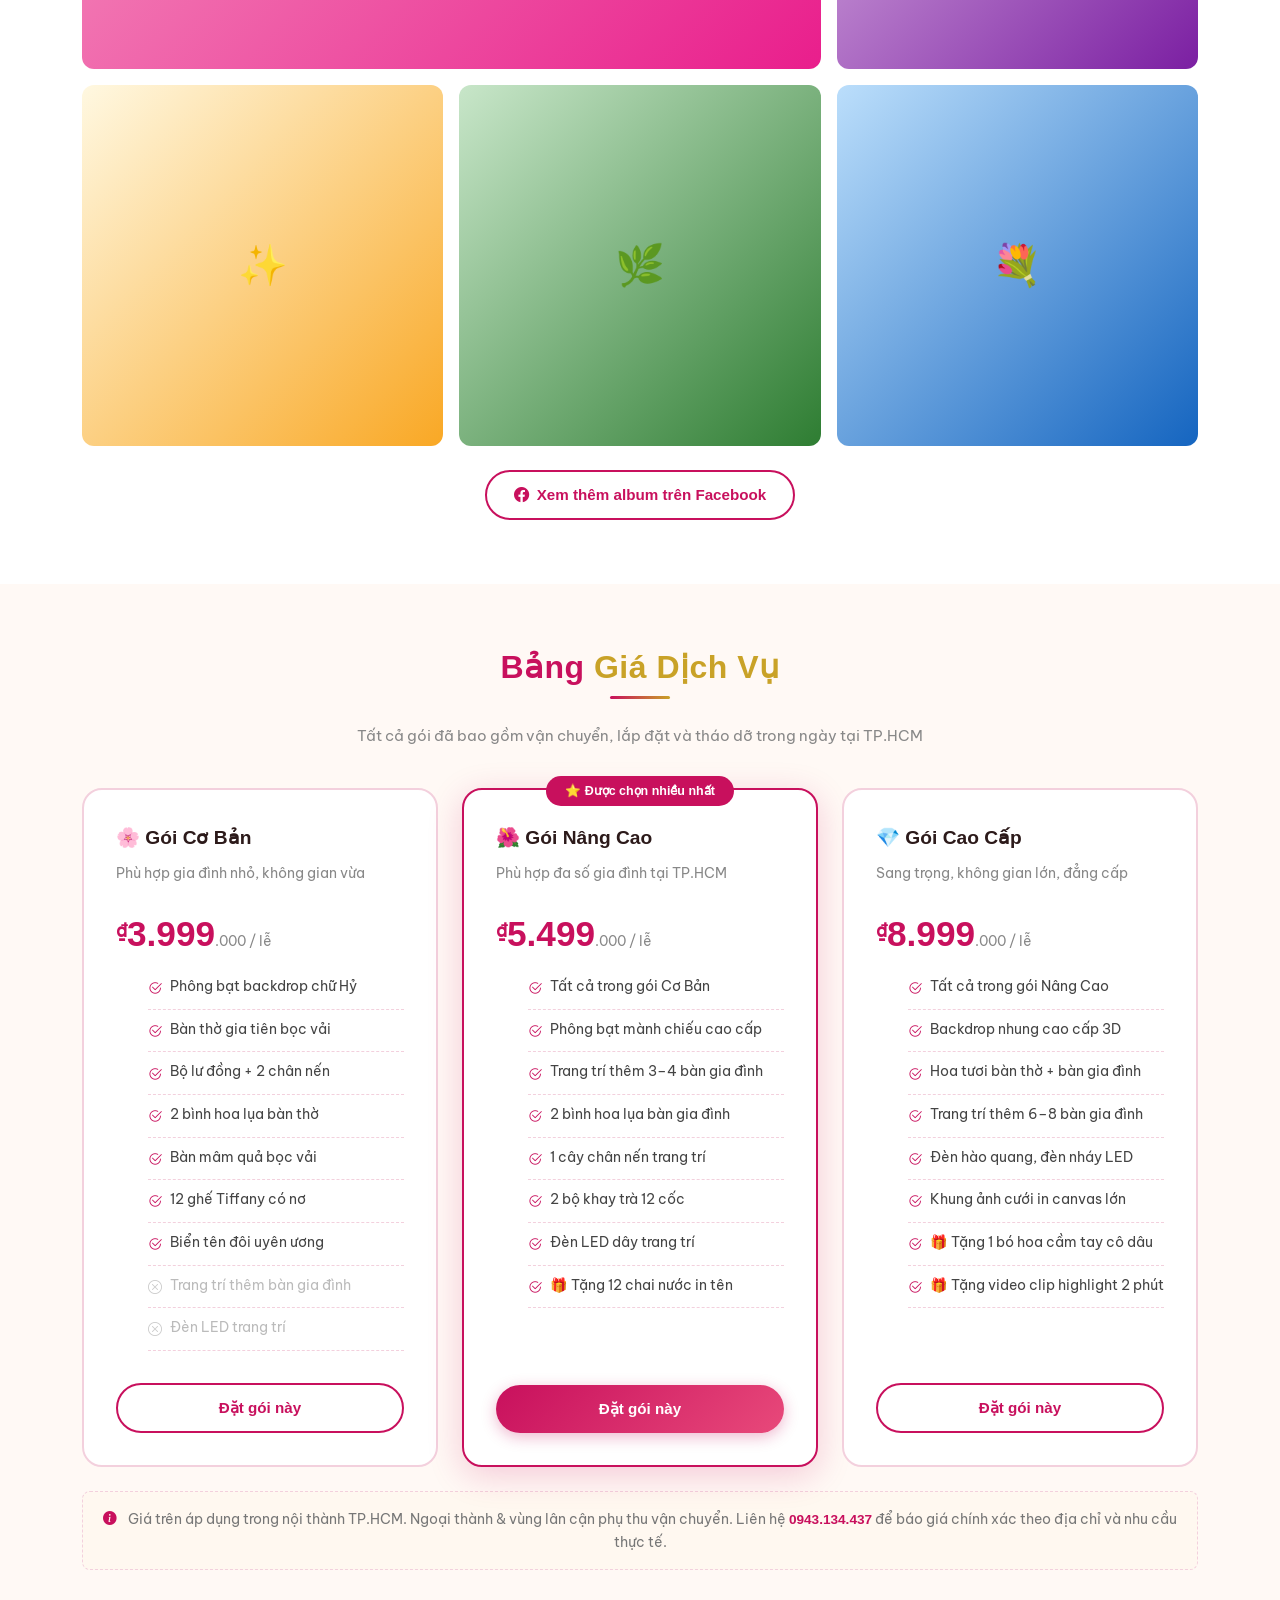
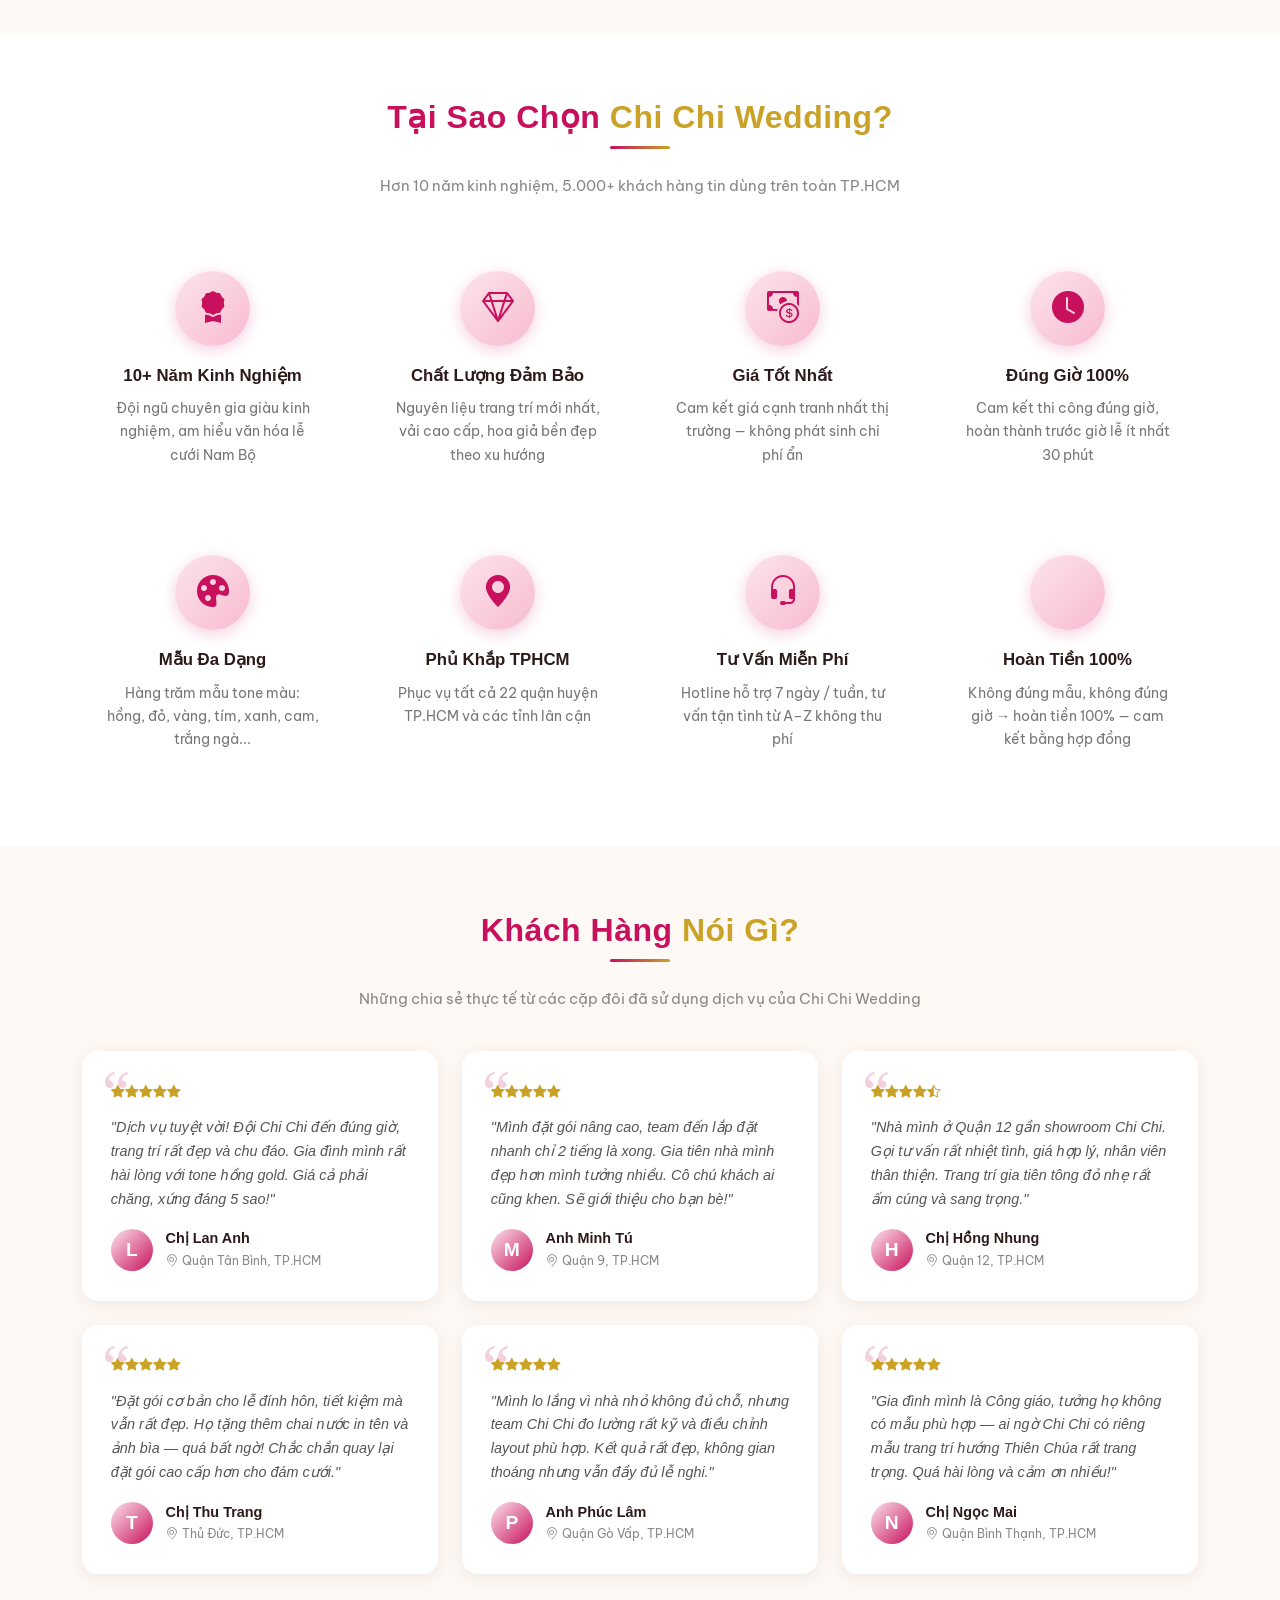
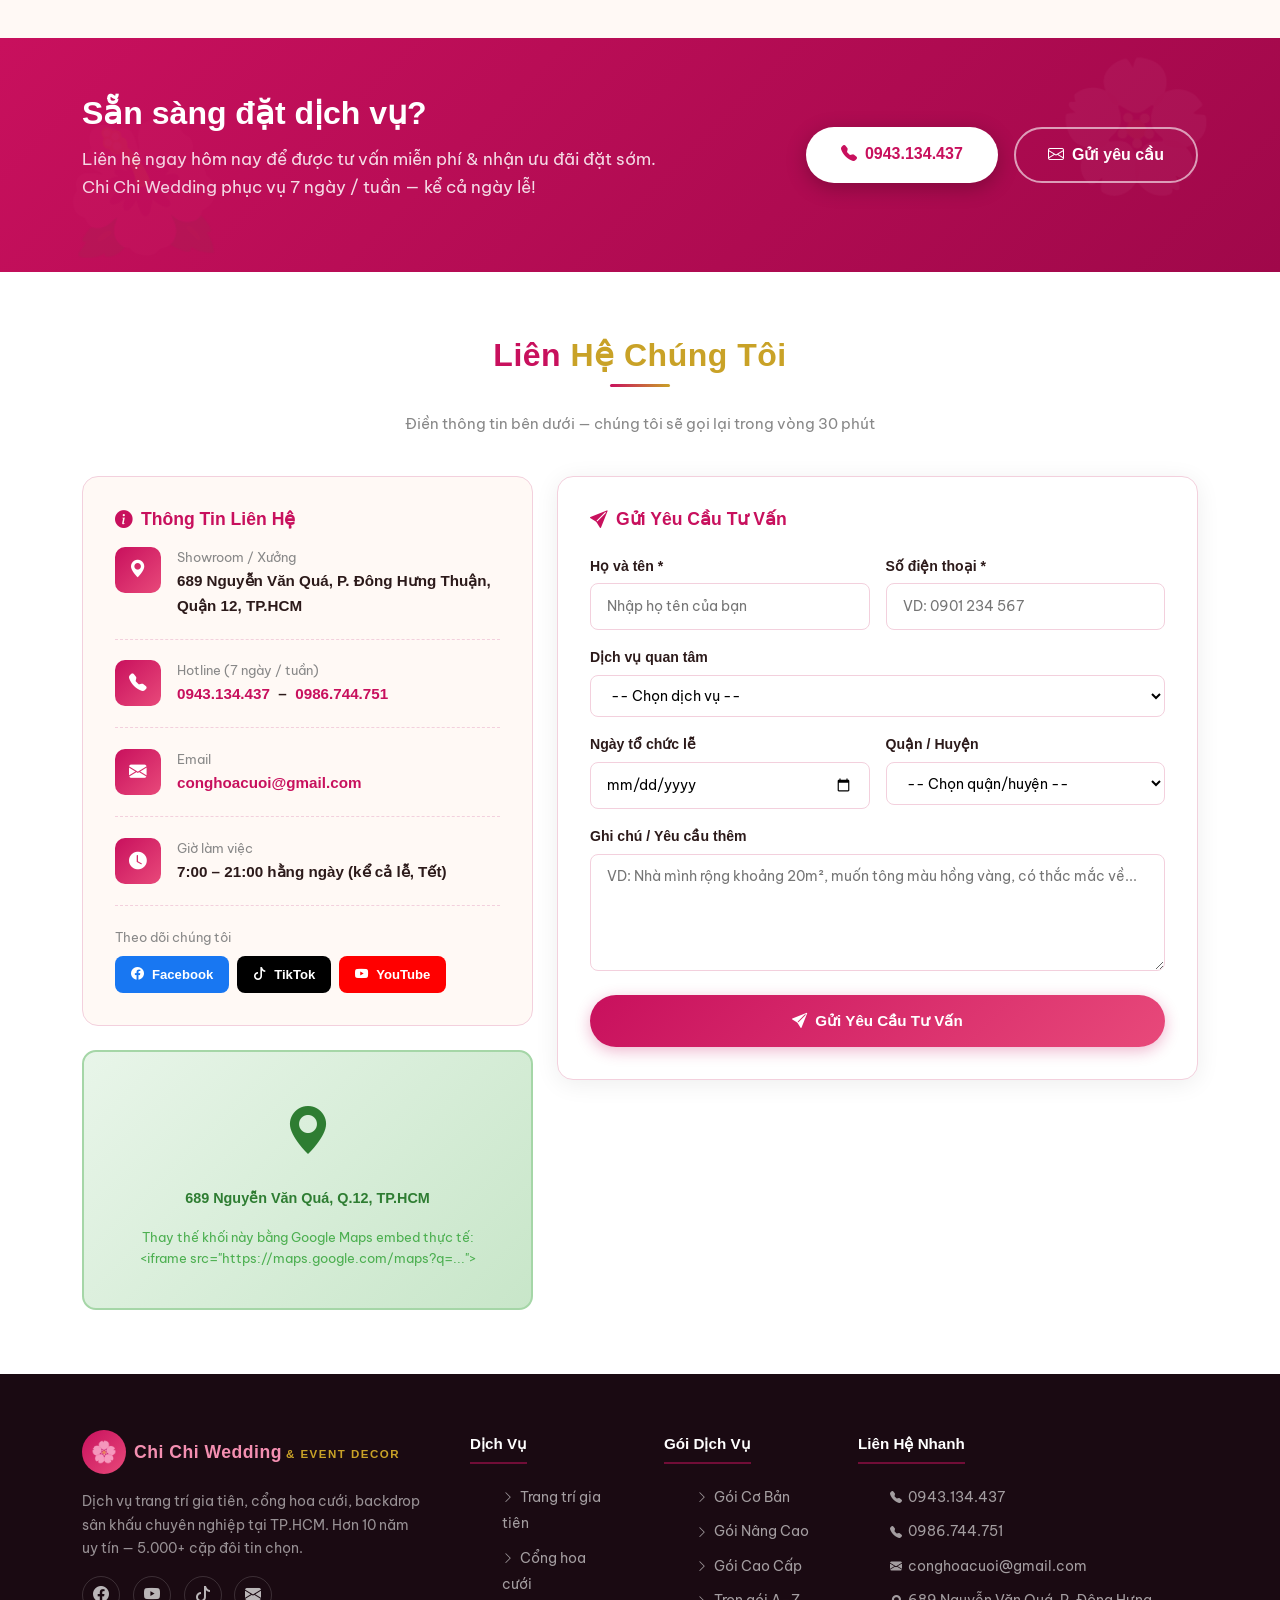
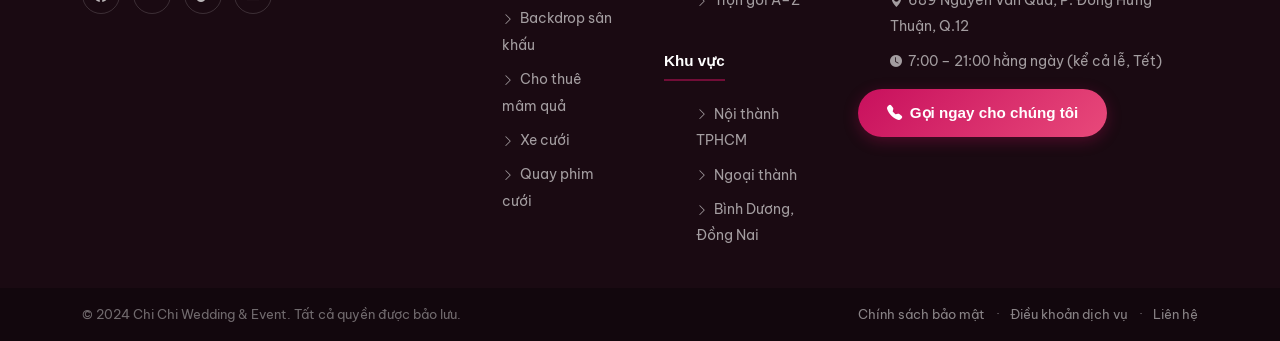
==== commit 46881873: "add new" ====
--- a/index.html
+++ b/index.html
@@ -28,35 +28,1103 @@
         rel="stylesheet" />
     <!-- CSS tùy chỉnh -->
     <link rel="stylesheet" href="css/style.css" />
-    <script type="text/javascript">
-        // Giải mã và chuyển đổi URL từ query parameter thành URL chuẩn sạch sẽ
-        (function (l) {
-            if (l.search[1] === 'p') {
-                var pairs = l.search.slice(1).split('&');
-                var query = pairs.query;
-                if (pairs[0].split('=')[0] === 'p') {
-                    query = pairs[0].split('=')[1].replace(/~and~/g, '&');
-                }
-                window.history.replaceState(null, null,
-                    l.pathname.slice(0, -1) + '/' + query + (l.hash || '')
-                );
-            }
-        }(window.location));
-    </script>
-
 </head>
 
 <body>
 
-    <main id="main-content">
-        <!-- Nội dung các trang con sẽ tự động nạp vào đây -->
-    </main>
-
-    <!-- NẠP THƯ VIỆN CÁC PAGE ĐÃ TÁCH TRƯỚC -->
-    <script src="/trangtritieccuoicaocap/js/templates.js"></script>
-
-    <!-- NẠP BỘ ĐỊNH TUYẾN ROUTER ĐỂ ĐIỀU HƯỚNG -->
-    <script src="/trangtritieccuoicaocap/js/router.js"></script>
+    <!-- ===================================================
+     TOP BAR
+=================================================== -->
+    <div class="top-bar">
+        <div class="container">
+            <div class="d-flex justify-content-between align-items-center flex-wrap gap-1">
+                <div class="d-flex align-items-center gap-2 flex-wrap">
+                    <i class="bi bi-telephone-fill"></i>
+                    <a href="tel:0943134437">0943.134.437</a>
+                    <span class="sep">|</span>
+                    <a href="tel:0986744751">0986.744.751</a>
+                    <span class="sep">|</span>
+                    <i class="bi bi-geo-alt-fill"></i>
+                    <span>689 Nguyễn Văn Quá, P. Đông Hưng Thuận, Q.12, TP.HCM</span>
+                </div>
+                <div class="d-flex align-items-center gap-3">
+                    <a href="mailto:conghoacuoi@gmail.com"><i
+                            class="bi bi-envelope-fill me-1"></i>conghoacuoi@gmail.com</a>
+                    <span class="sep">|</span>
+                    <a href="#"><i class="bi bi-facebook me-1"></i>Facebook</a>
+                    <a href="#"><i class="bi bi-tiktok ms-1"></i></a>
+                </div>
+            </div>
+        </div>
+    </div>
+
+    <!-- ===================================================
+     HEADER / NAVBAR
+=================================================== -->
+    <header class="main-header">
+        <nav class="navbar navbar-expand-lg py-2">
+            <div class="container">
+                <!-- Logo -->
+                <a class="navbar-brand d-flex align-items-center gap-2" href="#home">
+                    <div
+                        style="width:48px;height:48px;border-radius:50%;background:linear-gradient(135deg,#c8105d,#e8497a);display:flex;align-items:center;justify-content:center;font-size:1.5rem;flex-shrink:0;">
+                        🌸</div>
+                    <div class="logo-text">
+                        <span class="logo-main">Chi Chi Wedding</span>
+                        <span class="logo-sub">&amp; Event Decor</span>
+                    </div>
+                </a>
+
+                <!-- Toggler -->
+                <button class="navbar-toggler border-0" type="button" data-bs-toggle="collapse"
+                    data-bs-target="#mainNavbar" aria-label="Menu">
+                    <i class="bi bi-list" style="font-size:1.8rem;color:#c8105d;"></i>
+                </button>
+
+                <!-- Nav Links -->
+                <div class="collapse navbar-collapse" id="mainNavbar">
+                    <ul class="navbar-nav mx-auto gap-1">
+                        <li class="nav-item">
+                            <a class="nav-link-custom active" href="#home">Trang chủ</a>
+                        </li>
+                        <li class="nav-item">
+                            <a class="nav-link-custom" href="#services">Dịch vụ</a>
+                        </li>
+                        <li class="nav-item dropdown">
+                            <a class="nav-link-custom dropdown-toggle" href="#packages" role="button"
+                                data-bs-toggle="dropdown">
+                                Gói trang trí
+                            </a>
+                            <ul class="dropdown-menu dropdown-menu-custom">
+                                <li><a class="dropdown-item-custom" href="#packages"><i
+                                            class="bi bi-flower1 me-2 text-danger"></i>Gói Cơ Bản</a></li>
+                                <li><a class="dropdown-item-custom" href="#packages"><i
+                                            class="bi bi-stars me-2 text-warning"></i>Gói Nâng Cao</a></li>
+                                <li><a class="dropdown-item-custom" href="#packages"><i class="bi bi-gem me-2"
+                                            style="color:#7b1fa2;"></i>Gói Cao Cấp</a></li>
+                                <li>
+                                    <hr class="dropdown-divider" />
+                                </li>
+                                <li><a class="dropdown-item-custom" href="#packages"><i
+                                            class="bi bi-tag me-2 text-success"></i>Xem bảng giá</a></li>
+                            </ul>
+                        </li>
+                        <li class="nav-item">
+                            <a class="nav-link-custom" href="#gallery">Album ảnh</a>
+                        </li>
+                        <li class="nav-item">
+                            <a class="nav-link-custom" href="#why">Vì sao chọn chúng tôi</a>
+                        </li>
+                        <li class="nav-item">
+                            <a class="nav-link-custom" href="#contact">Liên hệ</a>
+                        </li>
+                    </ul>
+
+                    <!-- Hotline -->
+                    <a href="tel:0943134437" class="header-phone ms-2">
+                        <i class="bi bi-telephone-fill"></i> 0943.134.437
+                    </a>
+                </div>
+            </div>
+        </nav>
+    </header>
+
+    <!-- ===================================================
+     HERO BANNER
+=================================================== -->
+    <section id="home" class="hero-section py-5">
+        <div class="hero-bg"></div>
+        <div class="hero-pattern"></div>
+        <div class="container">
+            <div class="row align-items-center">
+                <!-- Nội dung trái -->
+                <div class="col-lg-6 hero-content">
+                    <div class="hero-badge">
+                        <i class="bi bi-flower1 me-1"></i> TPHCM · Uy tín từ 2015
+                    </div>
+                    <h1 class="hero-title">
+                        Trang Trí <span class="highlight">Gia Tiên</span><br />
+                        Đẹp · Sang · Giá Rẻ
+                    </h1>
+                    <p class="hero-desc">
+                        Dịch vụ trang trí gia tiên trọn gói tại TP.Hồ Chí Minh — từ lễ đính hôn,
+                        tân hôn đến đám cưới. Chất lượng cao cấp, giá bình dân, phục vụ tận tình.
+                    </p>
+
+                    <!-- Thống kê nhanh -->
+                    <div class="hero-stats">
+                        <div class="hero-stat-item">
+                            <div class="hero-stat-num" data-count="5000" data-suffix="+">0</div>
+                            <div class="hero-stat-label">Khách hàng tin dùng</div>
+                        </div>
+                        <div class="hero-stat-item">
+                            <div class="hero-stat-num" data-count="10" data-suffix=" năm+">0</div>
+                            <div class="hero-stat-label">Kinh nghiệm</div>
+                        </div>
+                        <div class="hero-stat-item">
+                            <div class="hero-stat-num" data-count="30" data-suffix=" quận">0</div>
+                            <div class="hero-stat-label">Phục vụ toàn TP.HCM</div>
+                        </div>
+                    </div>
+
+                    <div class="d-flex gap-3 flex-wrap">
+                        <a href="#packages" class="btn-primary-custom">
+                            <i class="bi bi-card-checklist me-2"></i>Xem bảng giá
+                        </a>
+                        <a href="tel:0943134437" class="btn-outline-custom"
+                            style="color:#fff;border-color:rgba(255,255,255,.5);">
+                            <i class="bi bi-telephone me-2"></i>Gọi ngay
+                        </a>
+                    </div>
+                </div>
+
+                <!-- Ảnh phải -->
+                <div class="col-lg-6 hero-image-area mt-4 mt-lg-0">
+                    <div class="hero-img-frame">
+                        <div class="hero-img-placeholder">
+                            <div class="flower">🌸</div>
+                            <div style="font-size:1.2rem;font-weight:700;color:rgba(255,255,255,.8);">Trang Trí Gia Tiên
+                            </div>
+                            <div style="font-size:.85rem;color:rgba(255,255,255,.5);">Tone hồng · vàng · đỏ · xanh</div>
+                            <div style="margin-top:.5rem;font-size:2rem;">💐🕯️🏺</div>
+                        </div>
+                        <!-- Badge giá -->
+                        <div class="hero-price-badge">
+                            <div>Chỉ từ</div>
+                            <div class="price">3.999K</div>
+                        </div>
+                    </div>
+                </div>
+            </div>
+        </div>
+    </section>
+
+    <!-- ===================================================
+     TICKER BAR
+=================================================== -->
+    <div class="ticker-bar">
+        <div class="container-fluid px-0 d-flex align-items-center">
+            <div class="ticker-label"><i class="bi bi-megaphone-fill me-2"></i>Ưu đãi</div>
+            <div class="ticker-wrapper ms-3">
+                <div class="ticker-track">
+                    <span class="ticker-item"><i class="bi bi-star-fill"></i> Miễn phí tư vấn và thiết kế mẫu</span>
+                    <span class="ticker-item"><i class="bi bi-truck"></i> Vận chuyển & lắp đặt tận nơi toàn TPHCM</span>
+                    <span class="ticker-item"><i class="bi bi-gift-fill"></i> Tặng 12 chai nước in tên đôi uyên
+                        ương</span>
+                    <span class="ticker-item"><i class="bi bi-camera-fill"></i> Hỗ trợ quay phim chụp ảnh đính
+                        hôn</span>
+                    <span class="ticker-item"><i class="bi bi-clock-fill"></i> Đặt trước 7 ngày được ưu đãi 5%</span>
+                    <span class="ticker-item"><i class="bi bi-shield-check-fill"></i> Cam kết đúng mẫu, đúng giờ, hoàn
+                        tiền 100%</span>
+                </div>
+            </div>
+        </div>
+    </div>
+
+    <!-- ===================================================
+     FEATURE CARDS (4 điểm mạnh)
+=================================================== -->
+    <section class="feature-cards-section">
+        <div class="container">
+            <div class="row g-3">
+                <div class="col-6 col-md-3">
+                    <div class="feature-card">
+                        <div class="feature-icon pink"><i class="bi bi-palette-fill"></i></div>
+                        <div>
+                            <div class="feature-card-title">Đa dạng mẫu mã</div>
+                            <div class="feature-card-desc">Hàng trăm mẫu tone màu mới nhất</div>
+                        </div>
+                    </div>
+                </div>
+                <div class="col-6 col-md-3">
+                    <div class="feature-card">
+                        <div class="feature-icon gold"><i class="bi bi-award-fill"></i></div>
+                        <div>
+                            <div class="feature-card-title">Chất lượng cao</div>
+                            <div class="feature-card-desc">Vải cao cấp, hoa giả bền đẹp</div>
+                        </div>
+                    </div>
+                </div>
+                <div class="col-6 col-md-3">
+                    <div class="feature-card">
+                        <div class="feature-icon blue"><i class="bi bi-lightning-fill"></i></div>
+                        <div>
+                            <div class="feature-card-title">Thi công nhanh</div>
+                            <div class="feature-card-desc">Hoàn thành trong 2–3 tiếng</div>
+                        </div>
+                    </div>
+                </div>
+                <div class="col-6 col-md-3">
+                    <div class="feature-card">
+                        <div class="feature-icon green"><i class="bi bi-cash-coin"></i></div>
+                        <div>
+                            <div class="feature-card-title">Giá cạnh tranh</div>
+                            <div class="feature-card-desc">Trọn gói từ 3.999.000đ</div>
+                        </div>
+                    </div>
+                </div>
+            </div>
+        </div>
+    </section>
+
+    <!-- ===================================================
+     DANH MỤC DỊCH VỤ
+=================================================== -->
+    <section id="services" class="services-section">
+        <div class="container">
+            <h2 class="section-title">Dịch Vụ <span>Của Chúng Tôi</span></h2>
+            <div class="divider"></div>
+            <p class="section-sub">Đa dạng dịch vụ trang trí cưới hỏi — từ gia tiên đến cổng hoa, backdrop sân khấu</p>
+
+            <div class="row g-4">
+                <!-- Card 1 -->
+                <div class="col-12 col-md-6 col-lg-4">
+                    <div class="service-card">
+                        <div class="service-img bg-gradient-pink">
+                            🌸
+                            <div class="overlay"></div>
+                            <div class="tag">Bán chạy nhất</div>
+                        </div>
+                        <div class="service-body">
+                            <div class="service-title">Trang Trí Gia Tiên Trọn Gói</div>
+                            <div class="service-price">
+                                Từ 3.999.000đ
+                                <span class="old-price">6.000.000đ</span>
+                            </div>
+                            <ul class="service-includes">
+                                <li><i class="bi bi-check-circle-fill"></i> Phông bạt backdrop chữ Hỷ</li>
+                                <li><i class="bi bi-check-circle-fill"></i> Bàn thờ gia tiên bọc vải cao cấp</li>
+                                <li><i class="bi bi-check-circle-fill"></i> Bộ lư đồng, chân nến, bình hoa</li>
+                                <li><i class="bi bi-check-circle-fill"></i> 12 ghế Tiffany có nơ</li>
+                                <li><i class="bi bi-check-circle-fill"></i> Biển tên đôi uyên ương</li>
+                            </ul>
+                        </div>
+                        <div class="service-footer">
+                            <a href="tel:0943134437" class="btn-primary-custom w-100 text-center">
+                                <i class="bi bi-telephone me-2"></i>Đặt ngay
+                            </a>
+                        </div>
+                    </div>
+                </div>
+
+                <!-- Card 2 -->
+                <div class="col-12 col-md-6 col-lg-4">
+                    <div class="service-card">
+                        <div class="service-img bg-gradient-red">
+                            🌹
+                            <div class="overlay"></div>
+                            <div class="tag">Mới nhất</div>
+                        </div>
+                        <div class="service-body">
+                            <div class="service-title">Cổng Hoa Cưới Tươi &amp; Giả</div>
+                            <div class="service-price">Từ 2.500.000đ</div>
+                            <ul class="service-includes">
+                                <li><i class="bi bi-check-circle-fill"></i> Cổng hoa tươi / hoa giả cao cấp</li>
+                                <li><i class="bi bi-check-circle-fill"></i> Trang trí cổng hoa lối vào</li>
+                                <li><i class="bi bi-check-circle-fill"></i> Kết hợp đèn LED trang trí</li>
+                                <li><i class="bi bi-check-circle-fill"></i> Vận chuyển + lắp đặt tận nơi</li>
+                                <li><i class="bi bi-check-circle-fill"></i> Phục vụ trong ngày, tháo dỡ sau lễ</li>
+                            </ul>
+                        </div>
+                        <div class="service-footer">
+                            <a href="tel:0943134437" class="btn-primary-custom w-100 text-center">
+                                <i class="bi bi-telephone me-2"></i>Đặt ngay
+                            </a>
+                        </div>
+                    </div>
+                </div>
+
+                <!-- Card 3 -->
+                <div class="col-12 col-md-6 col-lg-4">
+                    <div class="service-card">
+                        <div class="service-img bg-gradient-purple">
+                            🎪
+                            <div class="overlay"></div>
+                        </div>
+                        <div class="service-body">
+                            <div class="service-title">Backdrop Sân Khấu Cưới</div>
+                            <div class="service-price">Từ 1.800.000đ</div>
+                            <ul class="service-includes">
+                                <li><i class="bi bi-check-circle-fill"></i> Phông nền sân khấu cao cấp</li>
+                                <li><i class="bi bi-check-circle-fill"></i> Thiết kế theo yêu cầu màu sắc</li>
+                                <li><i class="bi bi-check-circle-fill"></i> In tên đôi uyên ương, ngày cưới</li>
+                                <li><i class="bi bi-check-circle-fill"></i> Kết hợp hoa tươi / hoa giả</li>
+                                <li><i class="bi bi-check-circle-fill"></i> Thi công nhanh 1–2 tiếng</li>
+                            </ul>
+                        </div>
+                        <div class="service-footer">
+                            <a href="tel:0943134437" class="btn-primary-custom w-100 text-center">
+                                <i class="bi bi-telephone me-2"></i>Đặt ngay
+                            </a>
+                        </div>
+                    </div>
+                </div>
+
+                <!-- Card 4 -->
+                <div class="col-12 col-md-6 col-lg-4">
+                    <div class="service-card">
+                        <div class="service-img bg-gradient-gold">
+                            🏺
+                            <div class="overlay"></div>
+                        </div>
+                        <div class="service-body">
+                            <div class="service-title">Cho Thuê Mâm Quả Rồng Phụng</div>
+                            <div class="service-price">Từ 500.000đ</div>
+                            <ul class="service-includes">
+                                <li><i class="bi bi-check-circle-fill"></i> Mâm quả rồng phụng đẹp</li>
+                                <li><i class="bi bi-check-circle-fill"></i> Khăn xếp, nơ trang trí</li>
+                                <li><i class="bi bi-check-circle-fill"></i> Người bê mâm quả (tùy chọn)</li>
+                                <li><i class="bi bi-check-circle-fill"></i> Giao nhận tận nơi toàn TP.HCM</li>
+                            </ul>
+                        </div>
+                        <div class="service-footer">
+                            <a href="tel:0943134437" class="btn-primary-custom w-100 text-center">
+                                <i class="bi bi-telephone me-2"></i>Đặt ngay
+                            </a>
+                        </div>
+                    </div>
+                </div>
+
+                <!-- Card 5 -->
+                <div class="col-12 col-md-6 col-lg-4">
+                    <div class="service-card">
+                        <div class="service-img bg-gradient-green">
+                            🚌
+                            <div class="overlay"></div>
+                        </div>
+                        <div class="service-body">
+                            <div class="service-title">Cho Thuê Xe Cưới, Xe Đưa Dâu</div>
+                            <div class="service-price">Từ 1.200.000đ</div>
+                            <ul class="service-includes">
+                                <li><i class="bi bi-check-circle-fill"></i> Xe 4–7 chỗ trang trí hoa cưới</li>
+                                <li><i class="bi bi-check-circle-fill"></i> Xe 16–29 chỗ đưa đón khách</li>
+                                <li><i class="bi bi-check-circle-fill"></i> Tài xế chuyên nghiệp, lịch sự</li>
+                                <li><i class="bi bi-check-circle-fill"></i> Phục vụ toàn TP.HCM &amp; vùng lân cận</li>
+                            </ul>
+                        </div>
+                        <div class="service-footer">
+                            <a href="tel:0943134437" class="btn-primary-custom w-100 text-center">
+                                <i class="bi bi-telephone me-2"></i>Đặt ngay
+                            </a>
+                        </div>
+                    </div>
+                </div>
+
+                <!-- Card 6 -->
+                <div class="col-12 col-md-6 col-lg-4">
+                    <div class="service-card">
+                        <div class="service-img bg-gradient-blue">
+                            🎬
+                            <div class="overlay"></div>
+                        </div>
+                        <div class="service-body">
+                            <div class="service-title">Quay Phim Chụp Ảnh Cưới</div>
+                            <div class="service-price">Liên hệ báo giá</div>
+                            <ul class="service-includes">
+                                <li><i class="bi bi-check-circle-fill"></i> Chụp ảnh phóng sự toàn bộ lễ</li>
+                                <li><i class="bi bi-check-circle-fill"></i> Quay phim HD, dựng phim chuyên nghiệp</li>
+                                <li><i class="bi bi-check-circle-fill"></i> Album ảnh cứng in bìa cao cấp</li>
+                                <li><i class="bi bi-check-circle-fill"></i> Giao file trong 7 ngày</li>
+                            </ul>
+                        </div>
+                        <div class="service-footer">
+                            <a href="tel:0943134437" class="btn-primary-custom w-100 text-center">
+                                <i class="bi bi-telephone me-2"></i>Liên hệ ngay
+                            </a>
+                        </div>
+                    </div>
+                </div>
+            </div><!-- /.row -->
+        </div>
+    </section>
+
+    <!-- ===================================================
+     ALBUM ẢNH (Gallery)
+=================================================== -->
+    <section id="gallery" class="gallery-section">
+        <div class="container">
+            <h2 class="section-title">Album <span>Trang Trí</span></h2>
+            <div class="divider"></div>
+            <p class="section-sub">Một số mẫu trang trí gia tiên tiêu biểu của Chi Chi Wedding &amp; Event</p>
+
+            <div class="gallery-grid">
+                <!-- Ảnh lớn -->
+                <div class="gallery-item large" data-title="Trang Trí Gia Tiên Tone Hồng Gold"
+                    data-desc="Gói nâng cao — Q.Tân Bình, TP.HCM">
+                    <div class="gallery-img bg-gradient-pink" style="font-size:6rem;">🌸</div>
+                    <div class="gallery-overlay">🌸 Tone Hồng Gold — Gói Nâng Cao</div>
+                </div>
+                <!-- Ảnh nhỏ -->
+                <div class="gallery-item" data-title="Gia Tiên Tone Đỏ" data-desc="Gói cơ bản — Q.12, TP.HCM">
+                    <div class="gallery-img bg-gradient-red">🌹</div>
+                    <div class="gallery-overlay">🌹 Tone Đỏ — Q.12</div>
+                </div>
+                <div class="gallery-item" data-title="Gia Tiên Tone Tím Sang" data-desc="Gói cao cấp — Q.Gò Vấp">
+                    <div class="gallery-img bg-gradient-purple">💜</div>
+                    <div class="gallery-overlay">💜 Tone Tím — Gò Vấp</div>
+                </div>
+                <div class="gallery-item" data-title="Gia Tiên Tone Vàng Gold" data-desc="Gói nâng cao — Thủ Đức">
+                    <div class="gallery-img bg-gradient-gold">✨</div>
+                    <div class="gallery-overlay">✨ Tone Gold — Thủ Đức</div>
+                </div>
+                <div class="gallery-item" data-title="Gia Tiên Tone Xanh Lá" data-desc="Gói cơ bản — Q.Bình Tân">
+                    <div class="gallery-img bg-gradient-green">🌿</div>
+                    <div class="gallery-overlay">🌿 Tone Xanh — Bình Tân</div>
+                </div>
+                <div class="gallery-item" data-title="Cổng Hoa Tươi" data-desc="Cổng hoa tươi — Q.Phú Nhuận">
+                    <div class="gallery-img bg-gradient-blue">💐</div>
+                    <div class="gallery-overlay">💐 Cổng Hoa Tươi — Phú Nhuận</div>
+                </div>
+            </div>
+
+            <div class="text-center mt-4">
+                <a href="https://www.facebook.com" target="_blank" rel="noopener" class="btn-outline-custom">
+                    <i class="bi bi-facebook me-2"></i>Xem thêm album trên Facebook
+                </a>
+            </div>
+        </div>
+    </section>
+
+    <!-- ===================================================
+     BẢNG GIÁ
+=================================================== -->
+    <section id="packages" class="pricing-section">
+        <div class="container">
+            <h2 class="section-title">Bảng <span>Giá Dịch Vụ</span></h2>
+            <div class="divider"></div>
+            <p class="section-sub">Tất cả gói đã bao gồm vận chuyển, lắp đặt và tháo dỡ trong ngày tại TP.HCM</p>
+
+            <div class="row g-4 justify-content-center">
+                <!-- Gói Cơ Bản -->
+                <div class="col-12 col-md-6 col-lg-4">
+                    <div class="pricing-card">
+                        <div class="pricing-name">🌸 Gói Cơ Bản</div>
+                        <p style="font-size:.85rem;color:#888;">Phù hợp gia đình nhỏ, không gian vừa</p>
+                        <div class="pricing-price">
+                            <sup>₫</sup>3.999<span>.000 / lễ</span>
+                        </div>
+                        <ul class="pricing-items">
+                            <li><i class="bi bi-check2-circle"></i> Phông bạt backdrop chữ Hỷ</li>
+                            <li><i class="bi bi-check2-circle"></i> Bàn thờ gia tiên bọc vải</li>
+                            <li><i class="bi bi-check2-circle"></i> Bộ lư đồng + 2 chân nến</li>
+                            <li><i class="bi bi-check2-circle"></i> 2 bình hoa lụa bàn thờ</li>
+                            <li><i class="bi bi-check2-circle"></i> Bàn mâm quả bọc vải</li>
+                            <li><i class="bi bi-check2-circle"></i> 12 ghế Tiffany có nơ</li>
+                            <li><i class="bi bi-check2-circle"></i> Biển tên đôi uyên ương</li>
+                            <li class="disabled"><i class="bi bi-x-circle"></i> Trang trí thêm bàn gia đình</li>
+                            <li class="disabled"><i class="bi bi-x-circle"></i> Đèn LED trang trí</li>
+                        </ul>
+                        <div class="mt-3">
+                            <a href="tel:0943134437" class="btn-outline-custom d-block text-center">Đặt gói này</a>
+                        </div>
+                    </div>
+                </div>
+
+                <!-- Gói Nâng Cao (FEATURED) -->
+                <div class="col-12 col-md-6 col-lg-4">
+                    <div class="pricing-card featured">
+                        <div class="pricing-badge">⭐ Được chọn nhiều nhất</div>
+                        <div class="pricing-name">🌺 Gói Nâng Cao</div>
+                        <p style="font-size:.85rem;color:#888;">Phù hợp đa số gia đình tại TP.HCM</p>
+                        <div class="pricing-price">
+                            <sup>₫</sup>5.499<span>.000 / lễ</span>
+                        </div>
+                        <ul class="pricing-items">
+                            <li><i class="bi bi-check2-circle"></i> Tất cả trong gói Cơ Bản</li>
+                            <li><i class="bi bi-check2-circle"></i> Phông bạt mành chiếu cao cấp</li>
+                            <li><i class="bi bi-check2-circle"></i> Trang trí thêm 3–4 bàn gia đình</li>
+                            <li><i class="bi bi-check2-circle"></i> 2 bình hoa lụa bàn gia đình</li>
+                            <li><i class="bi bi-check2-circle"></i> 1 cây chân nến trang trí</li>
+                            <li><i class="bi bi-check2-circle"></i> 2 bộ khay trà 12 cốc</li>
+                            <li><i class="bi bi-check2-circle"></i> Đèn LED dây trang trí</li>
+                            <li><i class="bi bi-check2-circle"></i> 🎁 Tặng 12 chai nước in tên</li>
+                        </ul>
+                        <div class="mt-3">
+                            <a href="tel:0943134437" class="btn-primary-custom d-block text-center">Đặt gói này</a>
+                        </div>
+                    </div>
+                </div>
+
+                <!-- Gói Cao Cấp -->
+                <div class="col-12 col-md-6 col-lg-4">
+                    <div class="pricing-card">
+                        <div class="pricing-name">💎 Gói Cao Cấp</div>
+                        <p style="font-size:.85rem;color:#888;">Sang trọng, không gian lớn, đẳng cấp</p>
+                        <div class="pricing-price">
+                            <sup>₫</sup>8.999<span>.000 / lễ</span>
+                        </div>
+                        <ul class="pricing-items">
+                            <li><i class="bi bi-check2-circle"></i> Tất cả trong gói Nâng Cao</li>
+                            <li><i class="bi bi-check2-circle"></i> Backdrop nhung cao cấp 3D</li>
+                            <li><i class="bi bi-check2-circle"></i> Hoa tươi bàn thờ + bàn gia đình</li>
+                            <li><i class="bi bi-check2-circle"></i> Trang trí thêm 6–8 bàn gia đình</li>
+                            <li><i class="bi bi-check2-circle"></i> Đèn hào quang, đèn nháy LED</li>
+                            <li><i class="bi bi-check2-circle"></i> Khung ảnh cưới in canvas lớn</li>
+                            <li><i class="bi bi-check2-circle"></i> 🎁 Tặng 1 bó hoa cầm tay cô dâu</li>
+                            <li><i class="bi bi-check2-circle"></i> 🎁 Tặng video clip highlight 2 phút</li>
+                        </ul>
+                        <div class="mt-3">
+                            <a href="tel:0943134437" class="btn-outline-custom d-block text-center">Đặt gói này</a>
+                        </div>
+                    </div>
+                </div>
+            </div><!-- /.row -->
+
+            <!-- Ghi chú -->
+            <div class="mt-4 p-3 rounded-3 text-center"
+                style="background:#fff8f0;border:1.5px dashed #f3d0dd;font-size:.85rem;color:#777;">
+                <i class="bi bi-info-circle-fill me-2" style="color:#c8105d;"></i>
+                Giá trên áp dụng trong nội thành TP.HCM. Ngoại thành &amp; vùng lân cận phụ thu vận chuyển.
+                Liên hệ <strong style="color:#c8105d;">0943.134.437</strong> để báo giá chính xác theo địa chỉ và nhu
+                cầu thực tế.
+            </div>
+        </div>
+    </section>
+
+    <!-- ===================================================
+     TẠI SAO CHỌN CHI CHI WEDDING
+=================================================== -->
+    <section id="why" class="why-section">
+        <div class="container">
+            <h2 class="section-title">Tại Sao Chọn <span>Chi Chi Wedding?</span></h2>
+            <div class="divider"></div>
+            <p class="section-sub">Hơn 10 năm kinh nghiệm, 5.000+ khách hàng tin dùng trên toàn TP.HCM</p>
+
+            <div class="row g-4">
+                <div class="col-6 col-md-4 col-lg-3">
+                    <div class="why-card">
+                        <div class="why-icon"><i class="bi bi-award-fill"></i></div>
+                        <div class="why-title">10+ Năm Kinh Nghiệm</div>
+                        <div class="why-desc">Đội ngũ chuyên gia giàu kinh nghiệm, am hiểu văn hóa lễ cưới Nam Bộ</div>
+                    </div>
+                </div>
+                <div class="col-6 col-md-4 col-lg-3">
+                    <div class="why-card">
+                        <div class="why-icon"><i class="bi bi-gem"></i></div>
+                        <div class="why-title">Chất Lượng Đảm Bảo</div>
+                        <div class="why-desc">Nguyên liệu trang trí mới nhất, vải cao cấp, hoa giả bền đẹp theo xu hướng
+                        </div>
+                    </div>
+                </div>
+                <div class="col-6 col-md-4 col-lg-3">
+                    <div class="why-card">
+                        <div class="why-icon"><i class="bi bi-cash-coin"></i></div>
+                        <div class="why-title">Giá Tốt Nhất</div>
+                        <div class="why-desc">Cam kết giá cạnh tranh nhất thị trường — không phát sinh chi phí ẩn</div>
+                    </div>
+                </div>
+                <div class="col-6 col-md-4 col-lg-3">
+                    <div class="why-card">
+                        <div class="why-icon"><i class="bi bi-clock-fill"></i></div>
+                        <div class="why-title">Đúng Giờ 100%</div>
+                        <div class="why-desc">Cam kết thi công đúng giờ, hoàn thành trước giờ lễ ít nhất 30 phút</div>
+                    </div>
+                </div>
+                <div class="col-6 col-md-4 col-lg-3">
+                    <div class="why-card">
+                        <div class="why-icon"><i class="bi bi-palette-fill"></i></div>
+                        <div class="why-title">Mẫu Đa Dạng</div>
+                        <div class="why-desc">Hàng trăm mẫu tone màu: hồng, đỏ, vàng, tím, xanh, cam, trắng ngà...</div>
+                    </div>
+                </div>
+                <div class="col-6 col-md-4 col-lg-3">
+                    <div class="why-card">
+                        <div class="why-icon"><i class="bi bi-geo-alt-fill"></i></div>
+                        <div class="why-title">Phủ Khắp TPHCM</div>
+                        <div class="why-desc">Phục vụ tất cả 22 quận huyện TP.HCM và các tỉnh lân cận</div>
+                    </div>
+                </div>
+                <div class="col-6 col-md-4 col-lg-3">
+                    <div class="why-card">
+                        <div class="why-icon"><i class="bi bi-headset"></i></div>
+                        <div class="why-title">Tư Vấn Miễn Phí</div>
+                        <div class="why-desc">Hotline hỗ trợ 7 ngày / tuần, tư vấn tận tình từ A–Z không thu phí</div>
+                    </div>
+                </div>
+                <div class="col-6 col-md-4 col-lg-3">
+                    <div class="why-card">
+                        <div class="why-icon"><i class="bi bi-shield-check-fill"></i></div>
+                        <div class="why-title">Hoàn Tiền 100%</div>
+                        <div class="why-desc">Không đúng mẫu, không đúng giờ → hoàn tiền 100% — cam kết bằng hợp đồng
+                        </div>
+                    </div>
+                </div>
+            </div>
+        </div>
+    </section>
+
+    <!-- ===================================================
+     ĐÁNH GIÁ KHÁCH HÀNG
+=================================================== -->
+    <section class="testimonials-section">
+        <div class="container">
+            <h2 class="section-title">Khách Hàng <span>Nói Gì?</span></h2>
+            <div class="divider"></div>
+            <p class="section-sub">Những chia sẻ thực tế từ các cặp đôi đã sử dụng dịch vụ của Chi Chi Wedding</p>
+
+            <div class="row g-4">
+                <div class="col-12 col-md-6 col-lg-4">
+                    <div class="testimonial-card">
+                        <div class="testimonial-stars">
+                            <i class="bi bi-star-fill"></i><i class="bi bi-star-fill"></i><i
+                                class="bi bi-star-fill"></i><i class="bi bi-star-fill"></i><i
+                                class="bi bi-star-fill"></i>
+                        </div>
+                        <p class="testimonial-text">"Dịch vụ tuyệt vời! Đội Chi Chi đến đúng giờ, trang trí rất đẹp và
+                            chu đáo. Gia đình mình rất hài lòng với tone hồng gold. Giá cả phải chăng, xứng đáng 5 sao!"
+                        </p>
+                        <div class="testimonial-author">
+                            <div class="author-avatar">L</div>
+                            <div>
+                                <div class="author-name">Chị Lan Anh</div>
+                                <div class="author-loc"><i class="bi bi-geo-alt me-1"></i>Quận Tân Bình, TP.HCM</div>
+                            </div>
+                        </div>
+                    </div>
+                </div>
+
+                <div class="col-12 col-md-6 col-lg-4">
+                    <div class="testimonial-card">
+                        <div class="testimonial-stars">
+                            <i class="bi bi-star-fill"></i><i class="bi bi-star-fill"></i><i
+                                class="bi bi-star-fill"></i><i class="bi bi-star-fill"></i><i
+                                class="bi bi-star-fill"></i>
+                        </div>
+                        <p class="testimonial-text">"Mình đặt gói nâng cao, team đến lắp đặt nhanh chỉ 2 tiếng là xong.
+                            Gia tiên nhà mình đẹp hơn mình tưởng nhiều. Cô chú khách ai cũng khen. Sẽ giới thiệu cho bạn
+                            bè!"</p>
+                        <div class="testimonial-author">
+                            <div class="author-avatar">M</div>
+                            <div>
+                                <div class="author-name">Anh Minh Tú</div>
+                                <div class="author-loc"><i class="bi bi-geo-alt me-1"></i>Quận 9, TP.HCM</div>
+                            </div>
+                        </div>
+                    </div>
+                </div>
+
+                <div class="col-12 col-md-6 col-lg-4">
+                    <div class="testimonial-card">
+                        <div class="testimonial-stars">
+                            <i class="bi bi-star-fill"></i><i class="bi bi-star-fill"></i><i
+                                class="bi bi-star-fill"></i><i class="bi bi-star-fill"></i><i
+                                class="bi bi-star-half"></i>
+                        </div>
+                        <p class="testimonial-text">"Nhà mình ở Quận 12 gần showroom Chi Chi. Gọi tư vấn rất nhiệt tình,
+                            giá hợp lý, nhân viên thân thiện. Trang trí gia tiên tông đỏ nhẹ rất ấm cúng và sang trọng."
+                        </p>
+                        <div class="testimonial-author">
+                            <div class="author-avatar">H</div>
+                            <div>
+                                <div class="author-name">Chị Hồng Nhung</div>
+                                <div class="author-loc"><i class="bi bi-geo-alt me-1"></i>Quận 12, TP.HCM</div>
+                            </div>
+                        </div>
+                    </div>
+                </div>
+
+                <div class="col-12 col-md-6 col-lg-4">
+                    <div class="testimonial-card">
+                        <div class="testimonial-stars">
+                            <i class="bi bi-star-fill"></i><i class="bi bi-star-fill"></i><i
+                                class="bi bi-star-fill"></i><i class="bi bi-star-fill"></i><i
+                                class="bi bi-star-fill"></i>
+                        </div>
+                        <p class="testimonial-text">"Đặt gói cơ bản cho lễ đính hôn, tiết kiệm mà vẫn rất đẹp. Họ tặng
+                            thêm chai nước in tên và ảnh bìa — quá bất ngờ! Chắc chắn quay lại đặt gói cao cấp hơn cho
+                            đám cưới."</p>
+                        <div class="testimonial-author">
+                            <div class="author-avatar">T</div>
+                            <div>
+                                <div class="author-name">Chị Thu Trang</div>
+                                <div class="author-loc"><i class="bi bi-geo-alt me-1"></i>Thủ Đức, TP.HCM</div>
+                            </div>
+                        </div>
+                    </div>
+                </div>
+
+                <div class="col-12 col-md-6 col-lg-4">
+                    <div class="testimonial-card">
+                        <div class="testimonial-stars">
+                            <i class="bi bi-star-fill"></i><i class="bi bi-star-fill"></i><i
+                                class="bi bi-star-fill"></i><i class="bi bi-star-fill"></i><i
+                                class="bi bi-star-fill"></i>
+                        </div>
+                        <p class="testimonial-text">"Mình lo lắng vì nhà nhỏ không đủ chỗ, nhưng team Chi Chi đo lường
+                            rất kỹ và điều chỉnh layout phù hợp. Kết quả rất đẹp, không gian thoáng nhưng vẫn đầy đủ lễ
+                            nghi."</p>
+                        <div class="testimonial-author">
+                            <div class="author-avatar">P</div>
+                            <div>
+                                <div class="author-name">Anh Phúc Lâm</div>
+                                <div class="author-loc"><i class="bi bi-geo-alt me-1"></i>Quận Gò Vấp, TP.HCM</div>
+                            </div>
+                        </div>
+                    </div>
+                </div>
+
+                <div class="col-12 col-md-6 col-lg-4">
+                    <div class="testimonial-card">
+                        <div class="testimonial-stars">
+                            <i class="bi bi-star-fill"></i><i class="bi bi-star-fill"></i><i
+                                class="bi bi-star-fill"></i><i class="bi bi-star-fill"></i><i
+                                class="bi bi-star-fill"></i>
+                        </div>
+                        <p class="testimonial-text">"Gia đình mình là Công giáo, tưởng họ không có mẫu phù hợp — ai ngờ
+                            Chi Chi có riêng mẫu trang trí hướng Thiên Chúa rất trang trọng. Quá hài lòng và cảm ơn
+                            nhiều!"</p>
+                        <div class="testimonial-author">
+                            <div class="author-avatar">N</div>
+                            <div>
+                                <div class="author-name">Chị Ngọc Mai</div>
+                                <div class="author-loc"><i class="bi bi-geo-alt me-1"></i>Quận Bình Thạnh, TP.HCM</div>
+                            </div>
+                        </div>
+                    </div>
+                </div>
+            </div>
+        </div>
+    </section>
+
+    <!-- ===================================================
+     CTA BANNER
+=================================================== -->
+    <section class="cta-section">
+        <div class="container">
+            <div class="row align-items-center g-4">
+                <div class="col-lg-7 text-center text-lg-start">
+                    <h2 class="cta-title">Sẵn sàng đặt dịch vụ?</h2>
+                    <p class="cta-desc">
+                        Liên hệ ngay hôm nay để được tư vấn miễn phí &amp; nhận ưu đãi đặt sớm.<br />
+                        Chi Chi Wedding phục vụ 7 ngày / tuần — kể cả ngày lễ!
+                    </p>
+                </div>
+                <div class="col-lg-5 d-flex gap-3 justify-content-center justify-content-lg-end flex-wrap">
+                    <a href="tel:0943134437" class="btn-cta-white">
+                        <i class="bi bi-telephone-fill me-2"></i>0943.134.437
+                    </a>
+                    <a href="#contact" class="btn-cta-outline">
+                        <i class="bi bi-envelope me-2"></i>Gửi yêu cầu
+                    </a>
+                </div>
+            </div>
+        </div>
+    </section>
+
+    <!-- ===================================================
+     LIÊN HỆ
+=================================================== -->
+    <section id="contact" class="contact-section">
+        <div class="container">
+            <h2 class="section-title">Liên <span>Hệ Chúng Tôi</span></h2>
+            <div class="divider"></div>
+            <p class="section-sub">Điền thông tin bên dưới — chúng tôi sẽ gọi lại trong vòng 30 phút</p>
+
+            <div class="row g-4">
+                <!-- Thông tin liên hệ -->
+                <div class="col-12 col-lg-5">
+                    <div class="contact-info-box">
+                        <h5 class="mb-3" style="font-weight:700;color:#c8105d;font-size:1.1rem;">
+                            <i class="bi bi-info-circle-fill me-2"></i>Thông Tin Liên Hệ
+                        </h5>
+
+                        <div class="contact-item">
+                            <div class="contact-icon"><i class="bi bi-geo-alt-fill"></i></div>
+                            <div>
+                                <div class="contact-label">Showroom / Xưởng</div>
+                                <div class="contact-value">689 Nguyễn Văn Quá, P. Đông Hưng Thuận, Quận 12, TP.HCM</div>
+                            </div>
+                        </div>
+
+                        <div class="contact-item">
+                            <div class="contact-icon"><i class="bi bi-telephone-fill"></i></div>
+                            <div>
+                                <div class="contact-label">Hotline (7 ngày / tuần)</div>
+                                <div class="contact-value">
+                                    <a href="tel:0943134437">0943.134.437</a>
+                                    &nbsp;–&nbsp;
+                                    <a href="tel:0986744751">0986.744.751</a>
+                                </div>
+                            </div>
+                        </div>
+
+                        <div class="contact-item">
+                            <div class="contact-icon"><i class="bi bi-envelope-fill"></i></div>
+                            <div>
+                                <div class="contact-label">Email</div>
+                                <div class="contact-value"><a
+                                        href="mailto:conghoacuoi@gmail.com">conghoacuoi@gmail.com</a></div>
+                            </div>
+                        </div>
+
+                        <div class="contact-item">
+                            <div class="contact-icon"><i class="bi bi-clock-fill"></i></div>
+                            <div>
+                                <div class="contact-label">Giờ làm việc</div>
+                                <div class="contact-value">7:00 – 21:00 hằng ngày (kể cả lễ, Tết)</div>
+                            </div>
+                        </div>
+
+                        <!-- Mạng xã hội -->
+                        <div class="mt-3">
+                            <div class="contact-label mb-2">Theo dõi chúng tôi</div>
+                            <div class="d-flex gap-2 flex-wrap">
+                                <a href="#" class="d-flex align-items-center gap-2 px-3 py-2 rounded-3"
+                                    style="background:#1877f2;color:#fff;font-size:.82rem;font-weight:600;">
+                                    <i class="bi bi-facebook"></i> Facebook
+                                </a>
+                                <a href="#" class="d-flex align-items-center gap-2 px-3 py-2 rounded-3"
+                                    style="background:#000;color:#fff;font-size:.82rem;font-weight:600;">
+                                    <i class="bi bi-tiktok"></i> TikTok
+                                </a>
+                                <a href="#" class="d-flex align-items-center gap-2 px-3 py-2 rounded-3"
+                                    style="background:#ff0000;color:#fff;font-size:.82rem;font-weight:600;">
+                                    <i class="bi bi-youtube"></i> YouTube
+                                </a>
+                            </div>
+                        </div>
+                    </div>
+
+                    <!-- Bản đồ (placeholder) -->
+                    <div class="map-placeholder">
+                        <i class="bi bi-geo-alt-fill"></i>
+                        <strong>689 Nguyễn Văn Quá, Q.12, TP.HCM</strong>
+                        <span style="font-size:.8rem;color:#4caf50;">
+                            Thay thế khối này bằng Google Maps embed thực tế:<br />
+                            &lt;iframe src="https://maps.google.com/maps?q=..."&gt;
+                        </span>
+                    </div>
+                </div>
+
+                <!-- Form liên hệ -->
+                <div class="col-12 col-lg-7">
+                    <div class="contact-form">
+                        <h5 class="mb-4" style="font-weight:700;color:#c8105d;font-size:1.1rem;">
+                            <i class="bi bi-send-fill me-2"></i>Gửi Yêu Cầu Tư Vấn
+                        </h5>
+
+                        <form id="contactForm" novalidate>
+                            <div class="row g-3">
+                                <div class="col-12 col-sm-6">
+                                    <label for="name" class="form-label-custom d-block">Họ và tên *</label>
+                                    <input type="text" id="name" class="form-control-custom"
+                                        placeholder="Nhập họ tên của bạn" required />
+                                </div>
+                                <div class="col-12 col-sm-6">
+                                    <label for="phone" class="form-label-custom d-block">Số điện thoại *</label>
+                                    <input type="tel" id="phone" class="form-control-custom"
+                                        placeholder="VD: 0901 234 567" required />
+                                </div>
+                                <div class="col-12">
+                                    <label for="service" class="form-label-custom d-block">Dịch vụ quan tâm</label>
+                                    <select id="service" class="form-control-custom">
+                                        <option value="">-- Chọn dịch vụ --</option>
+                                        <option value="gia-tien-co-ban">Trang trí gia tiên — Gói Cơ Bản (3.999K)
+                                        </option>
+                                        <option value="gia-tien-nang-cao">Trang trí gia tiên — Gói Nâng Cao (5.499K)
+                                        </option>
+                                        <option value="gia-tien-cao-cap">Trang trí gia tiên — Gói Cao Cấp (8.999K)
+                                        </option>
+                                        <option value="cong-hoa">Cổng hoa cưới</option>
+                                        <option value="backdrop">Backdrop sân khấu</option>
+                                        <option value="mam-qua">Cho thuê mâm quả rồng phụng</option>
+                                        <option value="xe-cuoi">Cho thuê xe cưới</option>
+                                        <option value="quay-phim">Quay phim chụp ảnh cưới</option>
+                                        <option value="tron-goi">Trọn gói nhiều dịch vụ</option>
+                                    </select>
+                                </div>
+                                <div class="col-12 col-sm-6">
+                                    <label for="date" class="form-label-custom d-block">Ngày tổ chức lễ</label>
+                                    <input type="date" id="date" class="form-control-custom" />
+                                </div>
+                                <div class="col-12 col-sm-6">
+                                    <label for="district" class="form-label-custom d-block">Quận / Huyện</label>
+                                    <select id="district" class="form-control-custom">
+                                        <option value="">-- Chọn quận/huyện --</option>
+                                        <option>Quận 1</option>
+                                        <option>Quận 3</option>
+                                        <option>Quận 4</option>
+                                        <option>Quận 5</option>
+                                        <option>Quận 6</option>
+                                        <option>Quận 7</option>
+                                        <option>Quận 8</option>
+                                        <option>Quận 10</option>
+                                        <option>Quận 11</option>
+                                        <option>Quận 12</option>
+                                        <option>Quận Bình Tân</option>
+                                        <option>Quận Bình Thạnh</option>
+                                        <option>Quận Gò Vấp</option>
+                                        <option>Quận Phú Nhuận</option>
+                                        <option>Quận Tân Bình</option>
+                                        <option>Quận Tân Phú</option>
+                                        <option>TP Thủ Đức</option>
+                                        <option>Huyện Bình Chánh</option>
+                                        <option>Huyện Củ Chi</option>
+                                        <option>Huyện Hóc Môn</option>
+                                        <option>Huyện Nhà Bè</option>
+                                        <option>Tỉnh/TP khác</option>
+                                    </select>
+                                </div>
+                                <div class="col-12">
+                                    <label for="message" class="form-label-custom d-block">Ghi chú / Yêu cầu
+                                        thêm</label>
+                                    <textarea id="message" class="form-control-custom" rows="4"
+                                        placeholder="VD: Nhà mình rộng khoảng 20m², muốn tông màu hồng vàng, có thắc mắc về..."></textarea>
+                                </div>
+                                <div class="col-12">
+                                    <button type="submit" class="btn-primary-custom w-100" style="padding:.85rem;">
+                                        <i class="bi bi-send-fill me-2"></i>Gửi Yêu Cầu Tư Vấn
+                                    </button>
+                                </div>
+                            </div>
+                        </form>
+                    </div>
+                </div>
+            </div><!-- /.row -->
+        </div>
+    </section>
+
+    <!-- ===================================================
+     FOOTER
+=================================================== -->
+    <footer class="footer">
+        <div class="container">
+            <div class="row g-5">
+                <!-- Thông tin công ty -->
+                <div class="col-12 col-md-6 col-lg-4">
+                    <div class="footer-brand d-flex align-items-center gap-2 mb-3">
+                        <div
+                            style="width:44px;height:44px;border-radius:50%;background:linear-gradient(135deg,#c8105d,#e8497a);display:flex;align-items:center;justify-content:center;font-size:1.3rem;">
+                            🌸</div>
+                        <div class="logo-text">
+                            <span class="logo-main" style="font-size:1.1rem;">Chi Chi Wedding</span>
+                            <span class="logo-sub">&amp; Event Decor</span>
+                        </div>
+                    </div>
+                    <p class="footer-desc">
+                        Dịch vụ trang trí gia tiên, cổng hoa cưới, backdrop sân khấu chuyên nghiệp tại TP.HCM.
+                        Hơn 10 năm uy tín — 5.000+ cặp đôi tin chọn.
+                    </p>
+                    <div class="social-links">
+                        <a href="#" class="social-btn fb" title="Facebook"><i class="bi bi-facebook"></i></a>
+                        <a href="#" class="social-btn yt" title="YouTube"><i class="bi bi-youtube"></i></a>
+                        <a href="#" class="social-btn tk" title="TikTok"><i class="bi bi-tiktok"></i></a>
+                        <a href="mailto:conghoacuoi@gmail.com" class="social-btn gm" title="Email"><i
+                                class="bi bi-envelope-fill"></i></a>
+                    </div>
+                </div>
+
+                <!-- Dịch vụ -->
+                <div class="col-6 col-md-3 col-lg-2">
+                    <h5>Dịch Vụ</h5>
+                    <ul class="footer-links">
+                        <li><a href="#services"><i class="bi bi-chevron-right"></i>Trang trí gia tiên</a></li>
+                        <li><a href="#services"><i class="bi bi-chevron-right"></i>Cổng hoa cưới</a></li>
+                        <li><a href="#services"><i class="bi bi-chevron-right"></i>Backdrop sân khấu</a></li>
+                        <li><a href="#services"><i class="bi bi-chevron-right"></i>Cho thuê mâm quả</a></li>
+                        <li><a href="#services"><i class="bi bi-chevron-right"></i>Xe cưới</a></li>
+                        <li><a href="#services"><i class="bi bi-chevron-right"></i>Quay phim cưới</a></li>
+                    </ul>
+                </div>
+
+                <!-- Gói sản phẩm -->
+                <div class="col-6 col-md-3 col-lg-2">
+                    <h5>Gói Dịch Vụ</h5>
+                    <ul class="footer-links">
+                        <li><a href="#packages"><i class="bi bi-chevron-right"></i>Gói Cơ Bản</a></li>
+                        <li><a href="#packages"><i class="bi bi-chevron-right"></i>Gói Nâng Cao</a></li>
+                        <li><a href="#packages"><i class="bi bi-chevron-right"></i>Gói Cao Cấp</a></li>
+                        <li><a href="#packages"><i class="bi bi-chevron-right"></i>Trọn gói A–Z</a></li>
+                    </ul>
+                    <h5 class="mt-4">Khu vực</h5>
+                    <ul class="footer-links">
+                        <li><a href="#contact"><i class="bi bi-chevron-right"></i>Nội thành TPHCM</a></li>
+                        <li><a href="#contact"><i class="bi bi-chevron-right"></i>Ngoại thành</a></li>
+                        <li><a href="#contact"><i class="bi bi-chevron-right"></i>Bình Dương, Đồng Nai</a></li>
+                    </ul>
+                </div>
+
+                <!-- Liên hệ nhanh -->
+                <div class="col-12 col-md-6 col-lg-4">
+                    <h5>Liên Hệ Nhanh</h5>
+                    <ul class="footer-links mb-3">
+                        <li>
+                            <a href="tel:0943134437">
+                                <i class="bi bi-telephone-fill"></i>0943.134.437
+                            </a>
+                        </li>
+                        <li>
+                            <a href="tel:0986744751">
+                                <i class="bi bi-telephone-fill"></i>0986.744.751
+                            </a>
+                        </li>
+                        <li>
+                            <a href="mailto:conghoacuoi@gmail.com">
+                                <i class="bi bi-envelope-fill"></i>conghoacuoi@gmail.com
+                            </a>
+                        </li>
+                        <li>
+                            <a href="#contact">
+                                <i class="bi bi-geo-alt-fill"></i>689 Nguyễn Văn Quá, P. Đông Hưng Thuận, Q.12
+                            </a>
+                        </li>
+                        <li>
+                            <a href="#contact">
+                                <i class="bi bi-clock-fill"></i>7:00 – 21:00 hằng ngày (kể cả lễ, Tết)
+                            </a>
+                        </li>
+                    </ul>
+                    <a href="tel:0943134437" class="btn-primary-custom">
+                        <i class="bi bi-telephone-fill me-2"></i>Gọi ngay cho chúng tôi
+                    </a>
+                </div>
+            </div><!-- /.row -->
+        </div>
+
+        <!-- Footer bottom -->
+        <div class="footer-bottom mt-4">
+            <div class="container">
+                <div class="row align-items-center g-2">
+                    <div class="col-12 col-md-6 text-center text-md-start">
+                        © 2024 Chi Chi Wedding &amp; Event. Tất cả quyền được bảo lưu.
+                    </div>
+                    <div class="col-12 col-md-6 text-center text-md-end">
+                        <a href="#">Chính sách bảo mật</a>
+                        <span class="mx-2">·</span>
+                        <a href="#">Điều khoản dịch vụ</a>
+                        <span class="mx-2">·</span>
+                        <a href="#contact">Liên hệ</a>
+                    </div>
+                </div>
+            </div>
+        </div>
+    </footer>
+
+    <!-- ===================================================
+     FLOATING BUTTONS
+=================================================== -->
+    <div class="floating-btns">
+        <!-- Lên đầu trang -->
+        <button class="float-btn top" title="Lên đầu trang" aria-label="Lên đầu trang">
+            <i class="bi bi-arrow-up"></i>
+            <span class="tooltip-text">Lên đầu trang</span>
+        </button>
+        <!-- Facebook -->
+        <a href="https://facebook.com" target="_blank" rel="noopener" class="float-btn fb" title="Facebook">
+            <i class="bi bi-facebook"></i>
+            <span class="tooltip-text">Facebook</span>
+        </a>
+        <!-- Zalo -->
+        <a href="https://zalo.me/0943134437" target="_blank" rel="noopener" class="float-btn zalo" title="Zalo">
+            <span style="font-weight:800;font-size:.85rem;letter-spacing:-1px;">Zalo</span>
+            <span class="tooltip-text">Nhắn Zalo</span>
+        </a>
+        <!-- Gọi điện -->
+        <a href="tel:0943134437" class="float-btn phone" title="Gọi điện">
+            <i class="bi bi-telephone-fill"></i>
+            <span class="tooltip-text">Gọi 0943.134.437</span>
+        </a>
+    </div>
 
     <!-- Bootstrap 5 JS -->
     <script src="https://cdn.jsdelivr.net/npm/bootstrap@5.3.3/dist/js/bootstrap.bundle.min.js"></script>
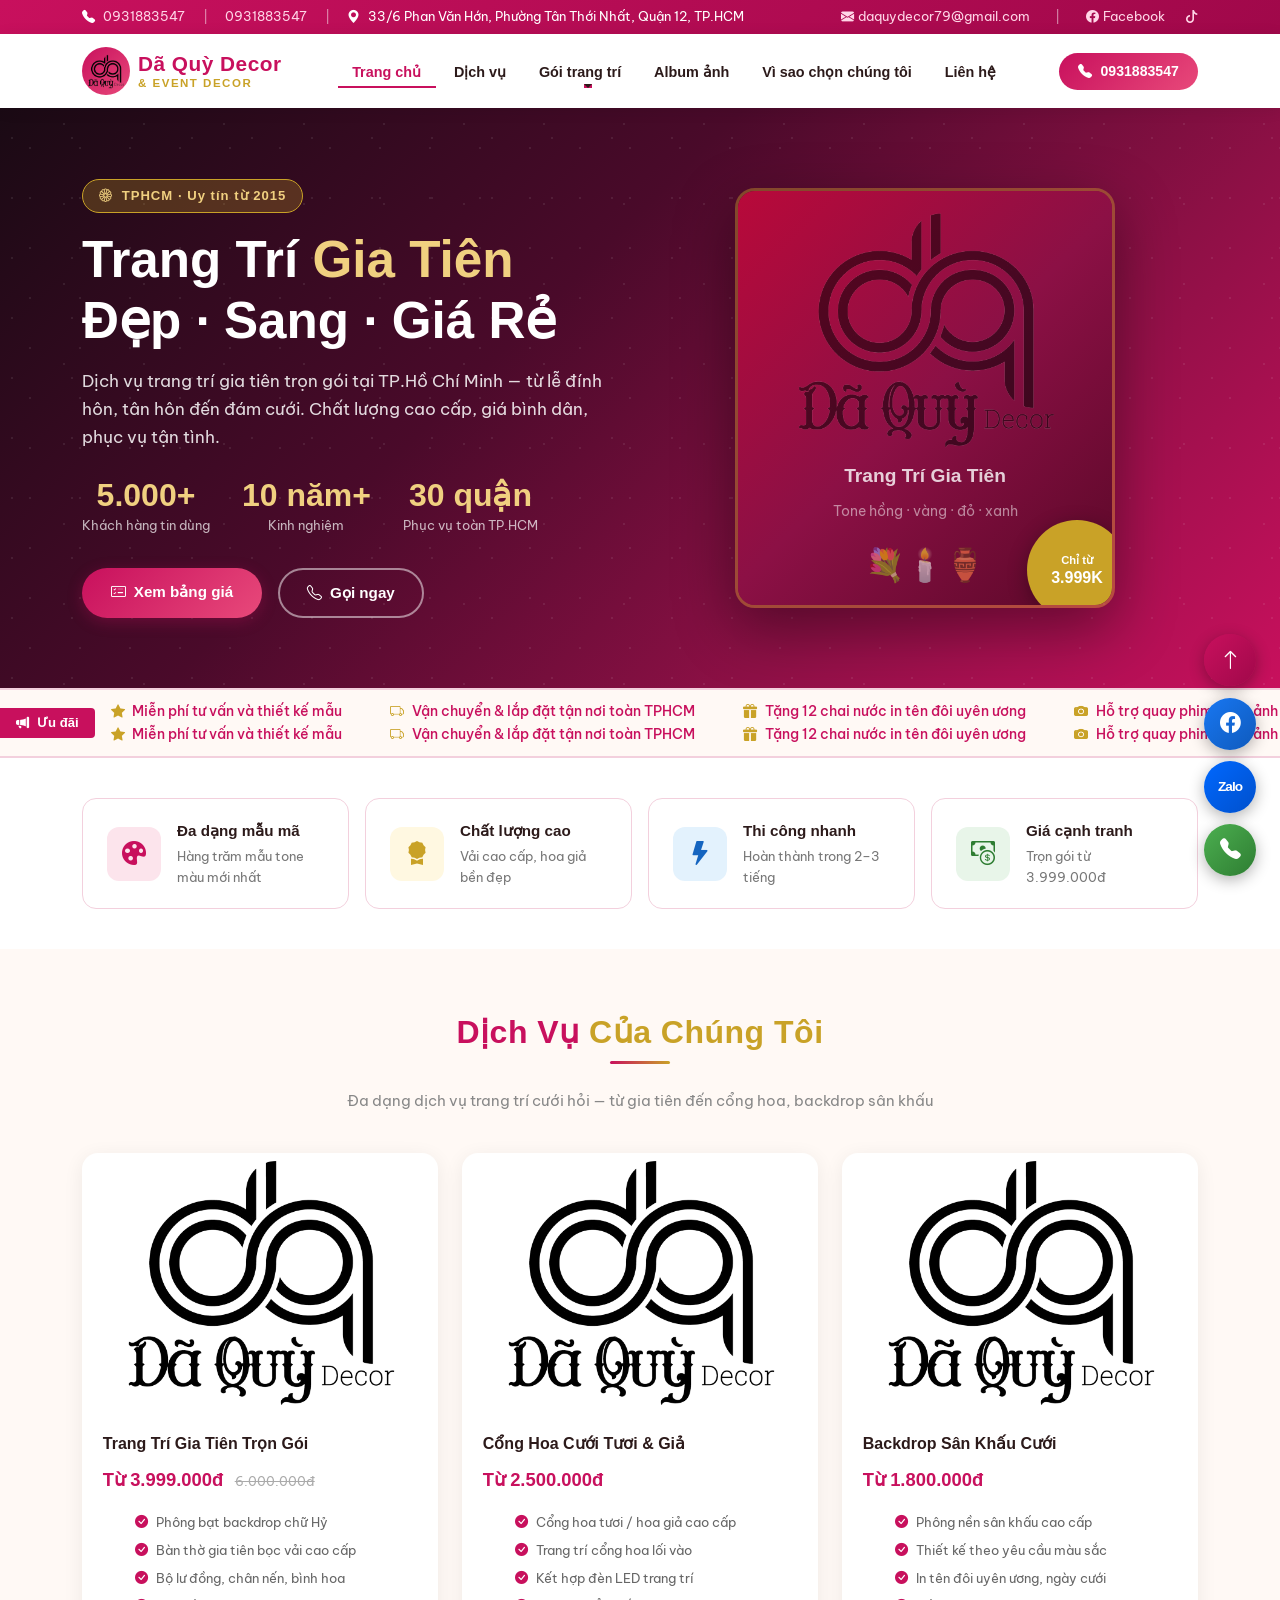
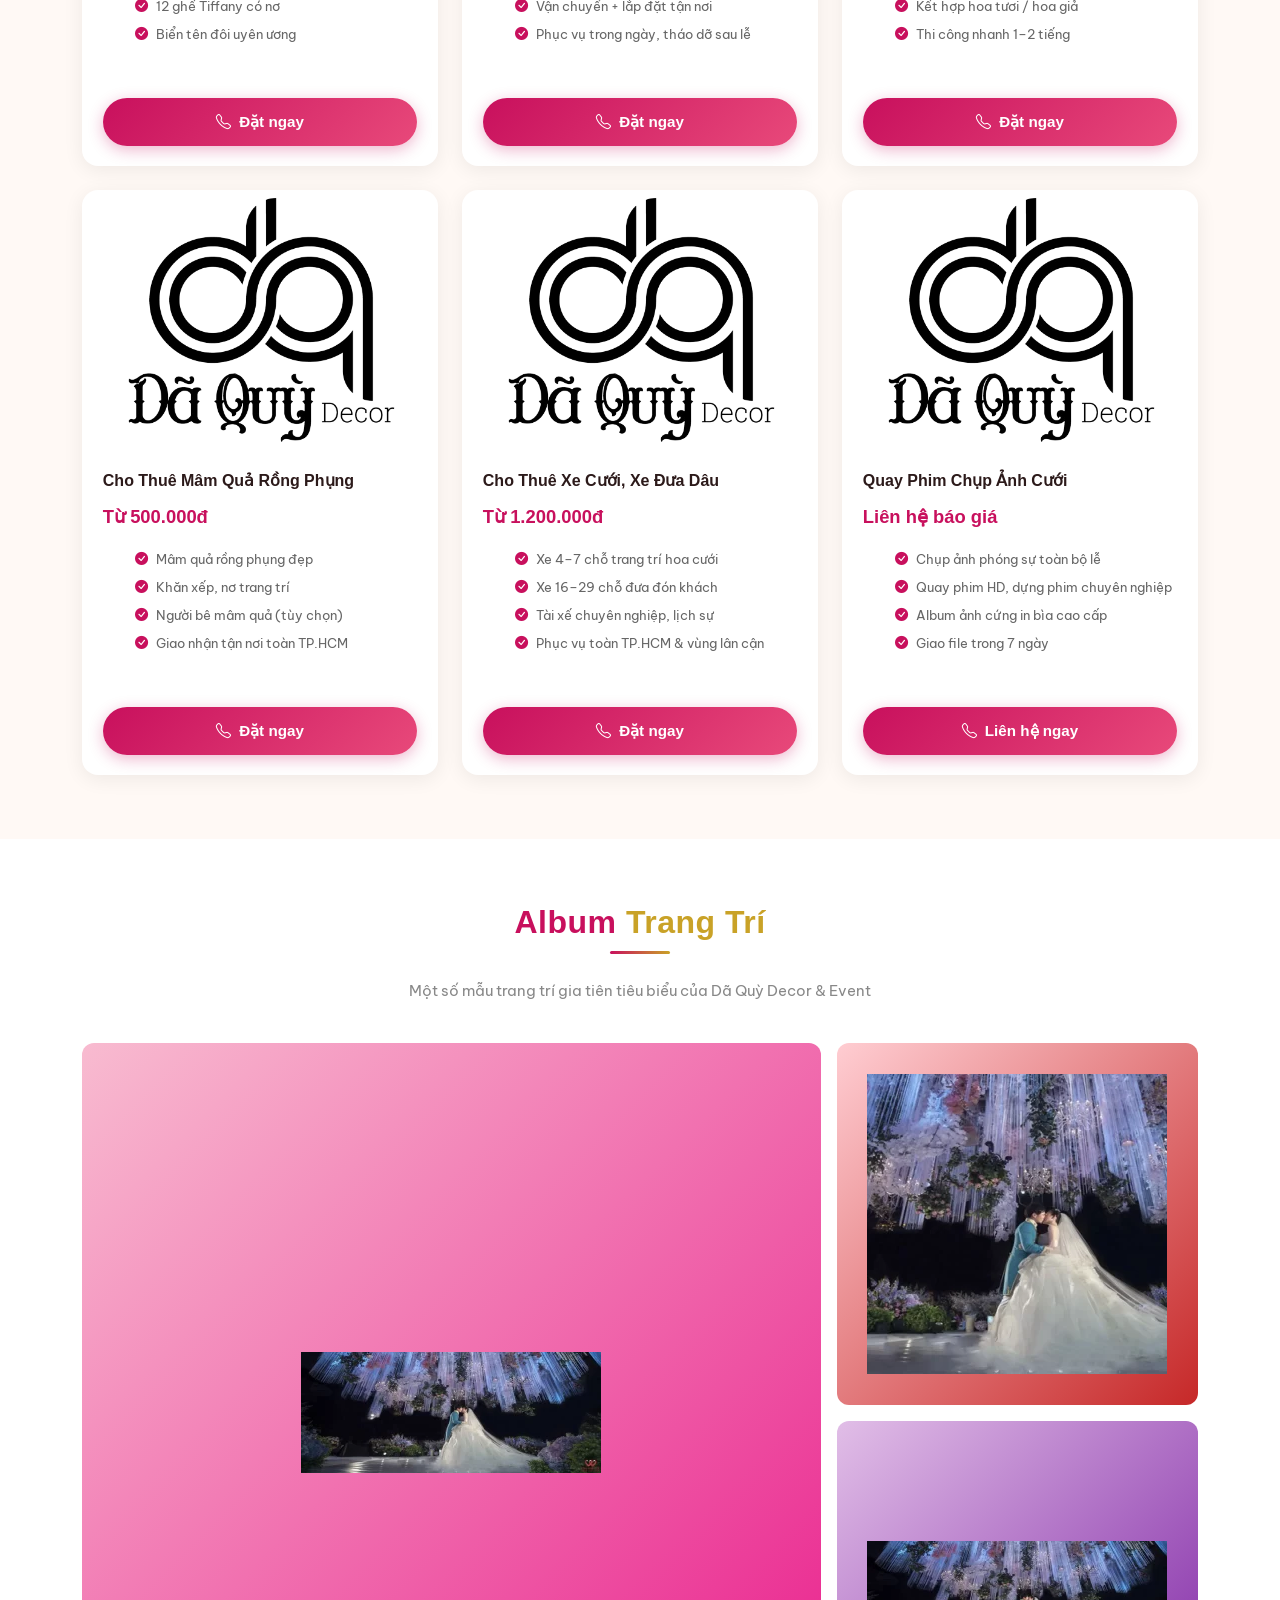
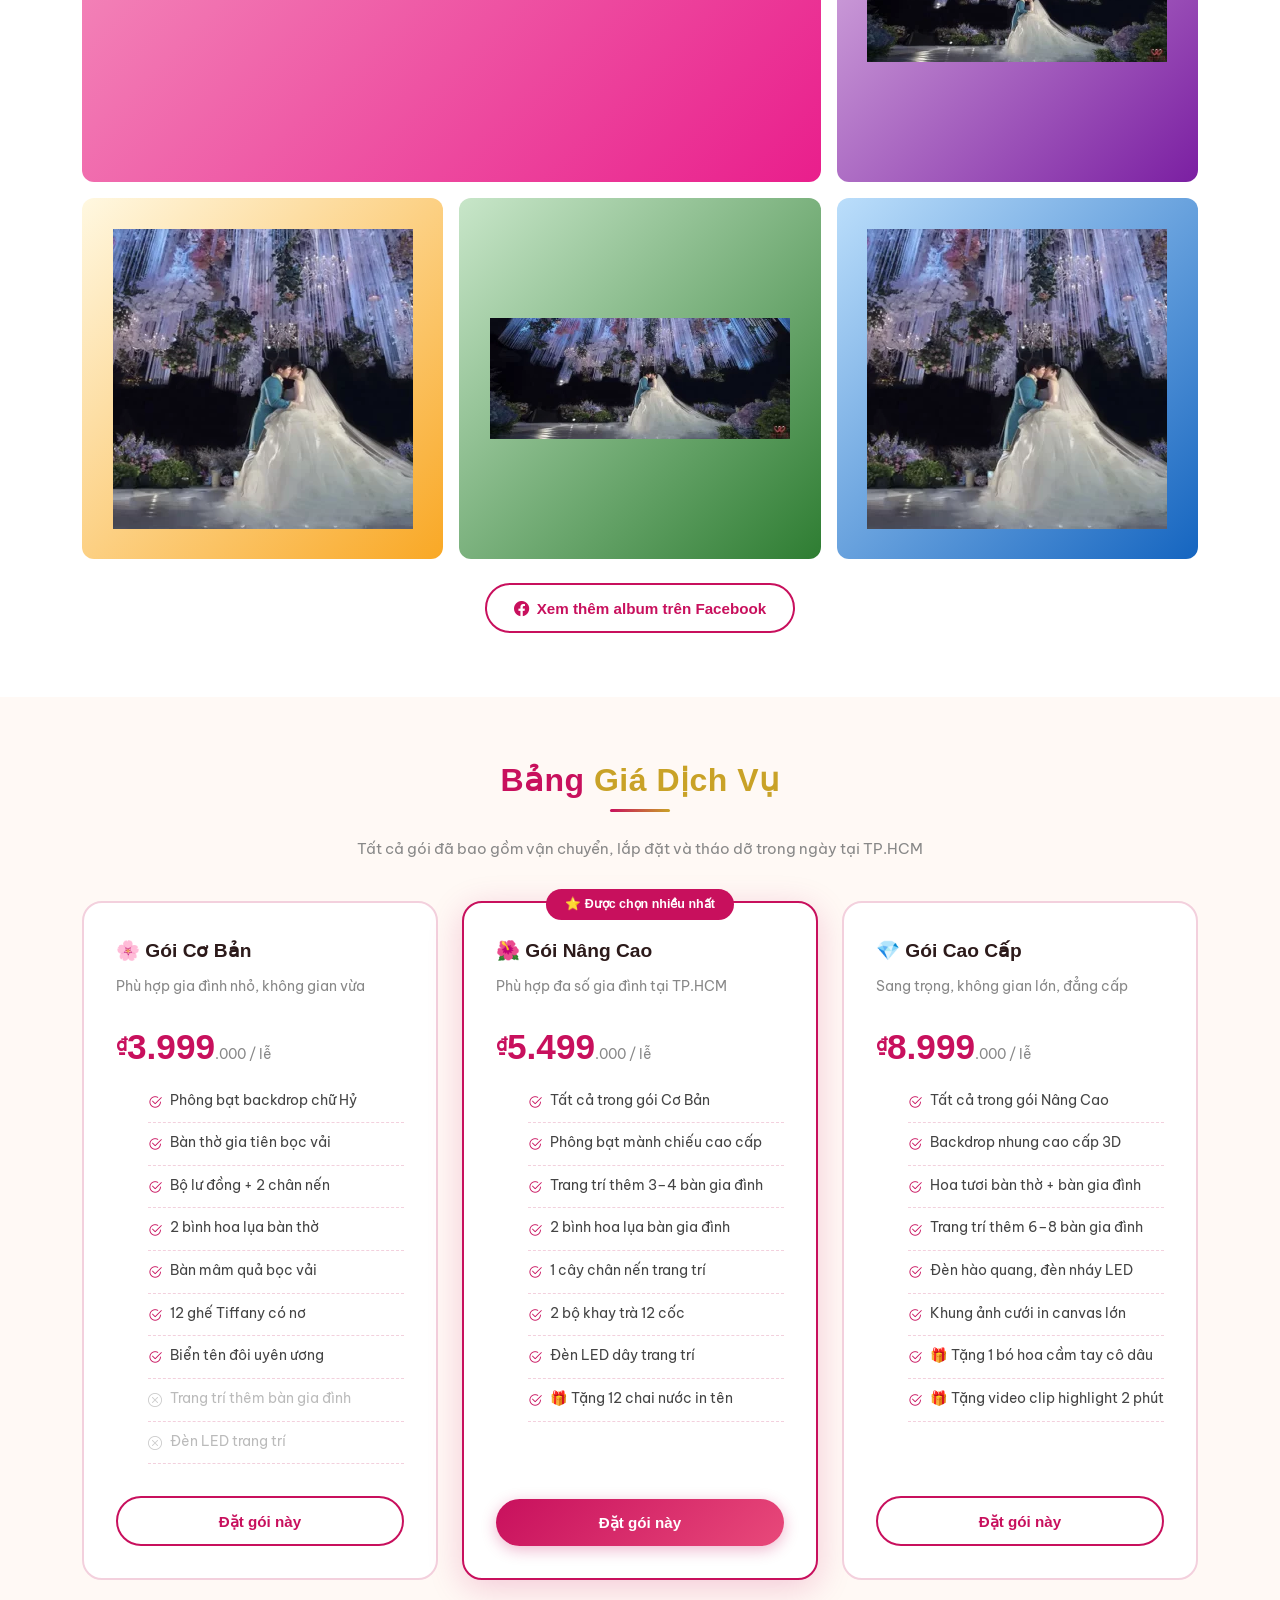
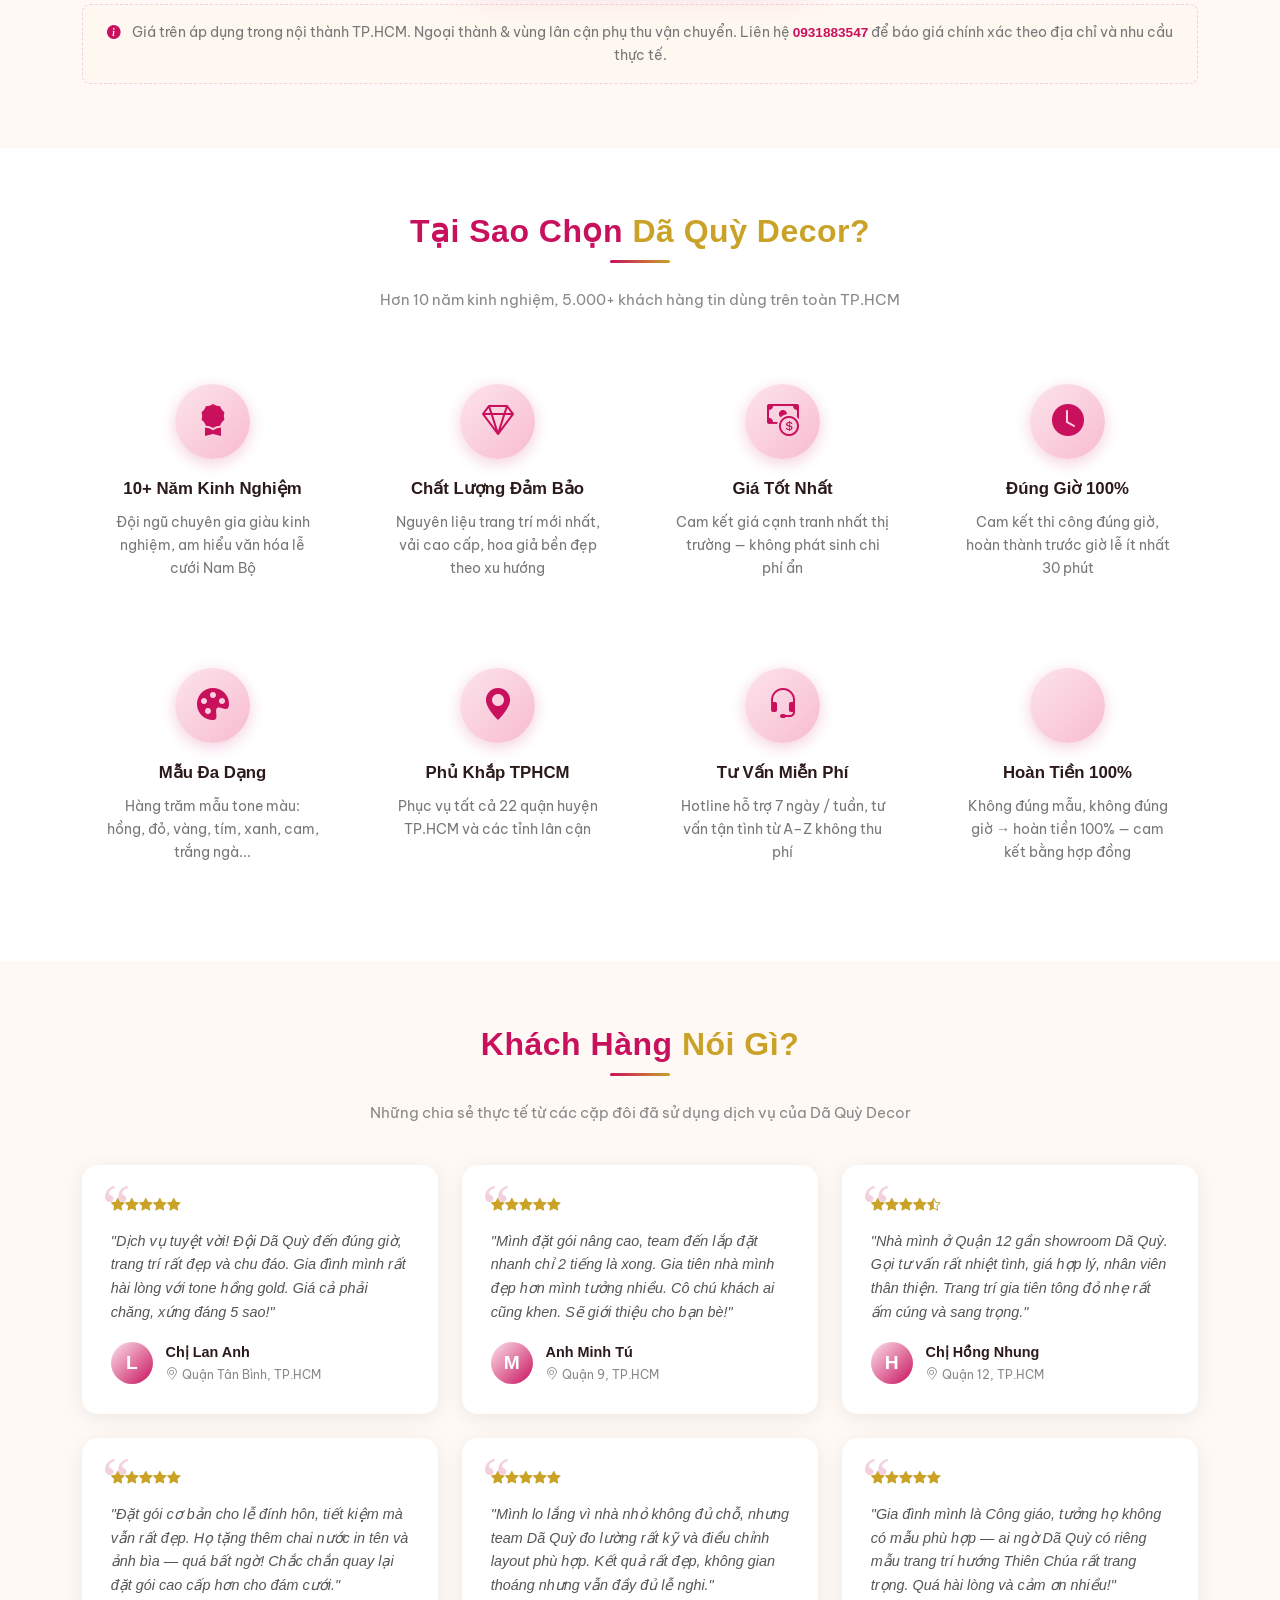
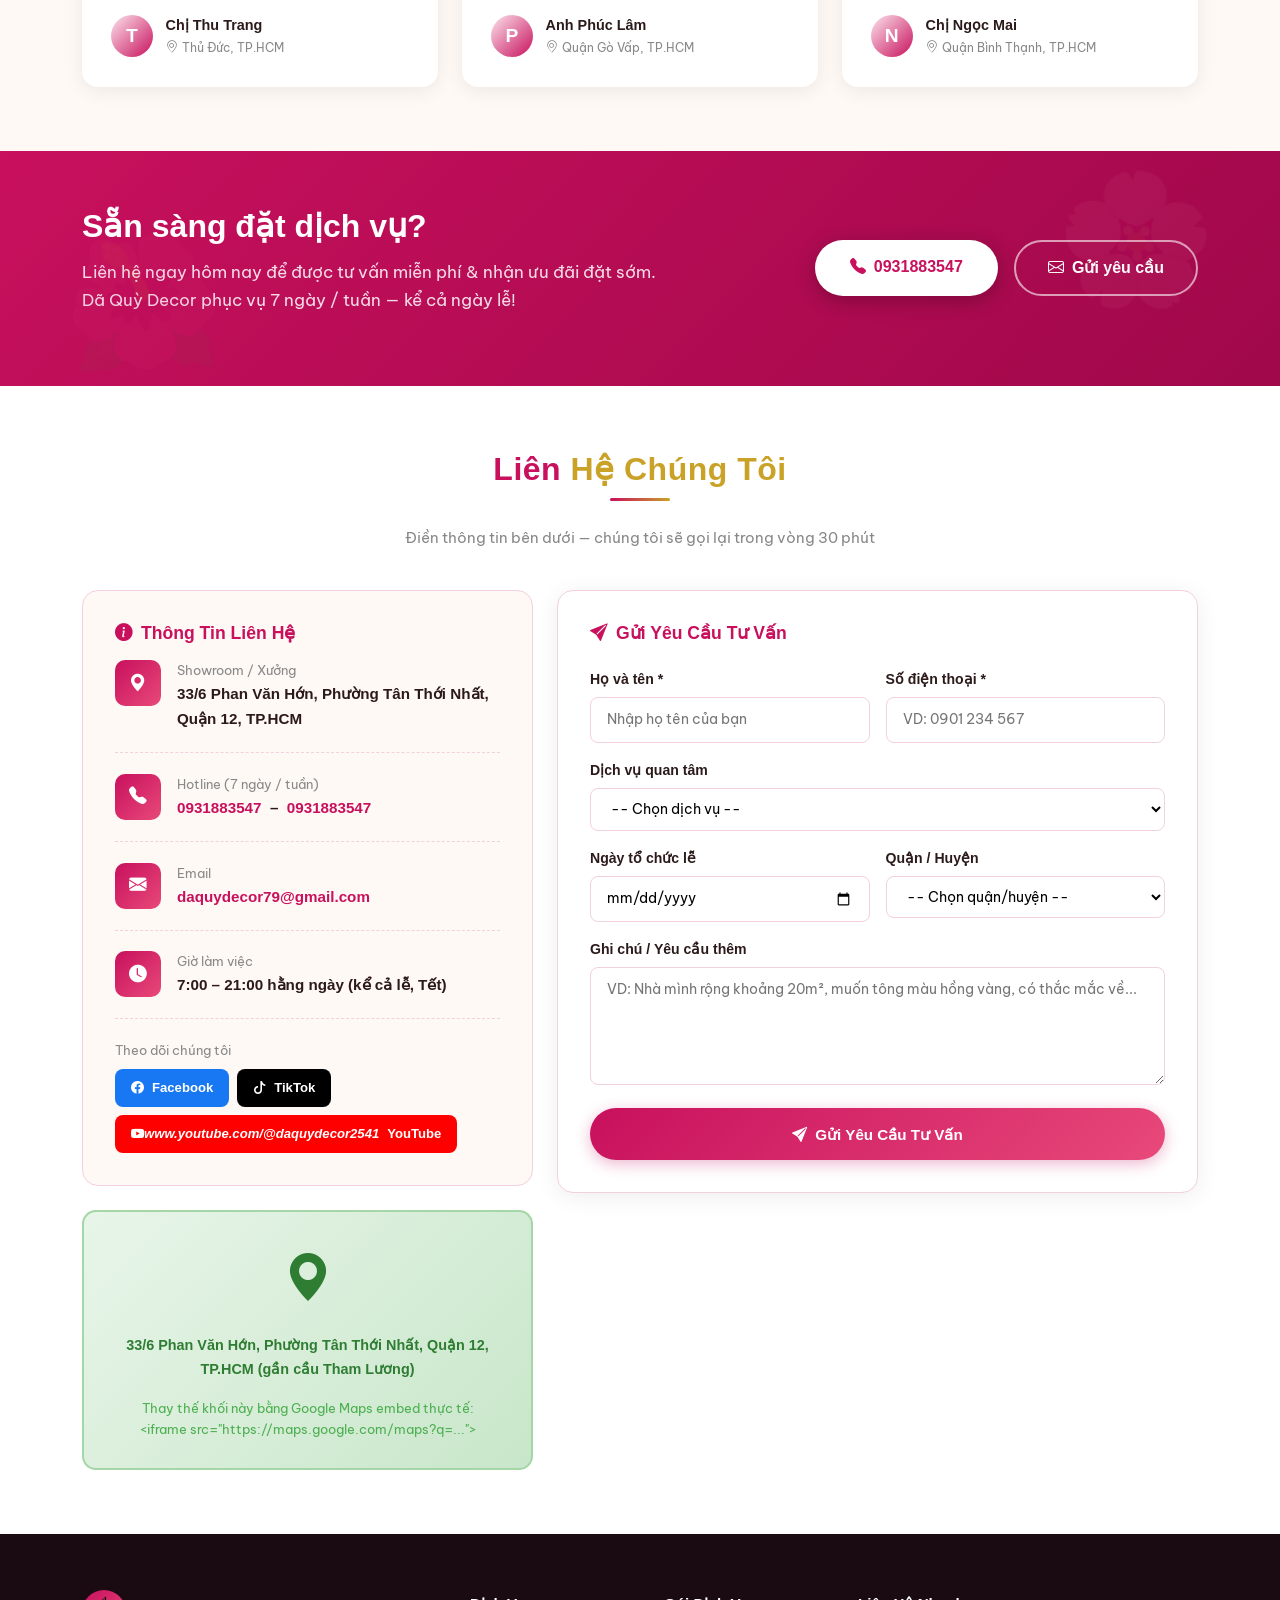
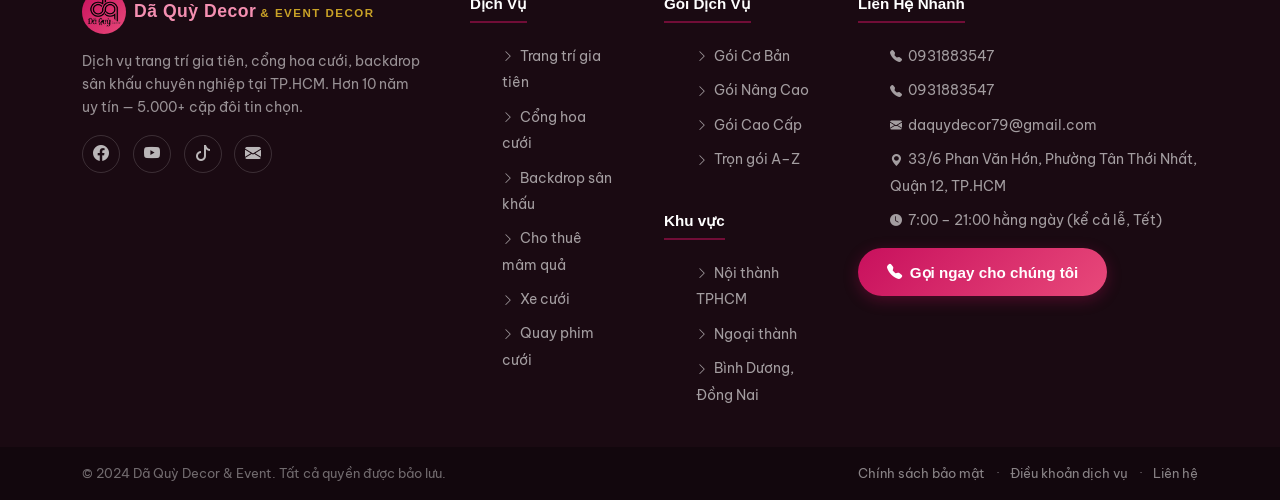
==== commit fff8b064: "edit web" ====
--- a/index.html
+++ b/index.html
@@ -5,18 +5,18 @@
     <meta charset="UTF-8" />
     <meta name="viewport" content="width=device-width, initial-scale=1.0" />
     <meta name="description"
-        content="Chi Chi Wedding &amp; Event - Dịch vụ trang trí gia tiên, cổng hoa cưới giá rẻ tại TP.HCM. Gói trọn bộ từ 3.999.000đ. Hotline: 0943.134.437" />
+        content="Dã Quỳ Decor &amp; Event - Dịch vụ trang trí gia tiên, cổng hoa cưới giá rẻ tại TP.HCM. Gói trọn bộ từ 3.999.000đ. Hotline: 0931883547" />
     <meta name="keywords"
-        content="trang trí gia tiên, trang trí gia tiên giá rẻ, cổng hoa cưới, trang trí đám cưới TPHCM, Chi Chi Wedding" />
-    <meta name="author" content="Chi Chi Wedding &amp; Event" />
+        content="trang trí gia tiên, trang trí gia tiên giá rẻ, cổng hoa cưới, trang trí đám cưới TPHCM, Dã Quỳ Decor" />
+    <meta name="author" content="Dã Quỳ Decor &amp; Event" />
 
     <!-- Open Graph -->
-    <meta property="og:title" content="Trang Trí Gia Tiên Giá Rẻ - Chi Chi Wedding &amp; Event" />
+    <meta property="og:title" content="Trang Trí Gia Tiên Giá Rẻ - Dã Quỳ Decor &amp; Event" />
     <meta property="og:description"
         content="Trang trí gia tiên đẹp, trọn gói từ 3.999.000đ tại TP.HCM. Phục vụ tất cả quận huyện." />
     <meta property="og:type" content="website" />
 
-    <title>Trang Trí Gia Tiên Giá Rẻ | Chi Chi Wedding &amp; Event - TPHCM</title>
+    <title>Trang Trí Gia Tiên Giá Rẻ | Dã Quỳ Decor &amp; Event - TPHCM</title>
 
     <!-- Bootstrap 5 Icons -->
     <link rel="stylesheet" href="https://cdn.jsdelivr.net/npm/bootstrap-icons@1.11.3/font/bootstrap-icons.min.css" />
@@ -40,18 +40,18 @@
             <div class="d-flex justify-content-between align-items-center flex-wrap gap-1">
                 <div class="d-flex align-items-center gap-2 flex-wrap">
                     <i class="bi bi-telephone-fill"></i>
-                    <a href="tel:0943134437">0943.134.437</a>
+                    <a href="tel:0931883547">0931883547</a>
                     <span class="sep">|</span>
-                    <a href="tel:0986744751">0986.744.751</a>
+                    <a href="tel:0931883547">0931883547</a>
                     <span class="sep">|</span>
                     <i class="bi bi-geo-alt-fill"></i>
-                    <span>689 Nguyễn Văn Quá, P. Đông Hưng Thuận, Q.12, TP.HCM</span>
+                    <span>33/6 Phan Văn Hớn, Phường Tân Thới Nhất, Quận 12, TP.HCM</span>
                 </div>
                 <div class="d-flex align-items-center gap-3">
-                    <a href="mailto:conghoacuoi@gmail.com"><i
-                            class="bi bi-envelope-fill me-1"></i>conghoacuoi@gmail.com</a>
+                    <a href="mailto:daquydecor79@gmail.com"><i
+                            class="bi bi-envelope-fill me-1"></i>daquydecor79@gmail.com</a>
                     <span class="sep">|</span>
-                    <a href="#"><i class="bi bi-facebook me-1"></i>Facebook</a>
+                    <a href="https://www.facebook.com/DaQuyWeddingDecor"><i class="bi bi-facebook me-1"></i>Facebook</a>
                     <a href="#"><i class="bi bi-tiktok ms-1"></i></a>
                 </div>
             </div>
@@ -68,9 +68,10 @@
                 <a class="navbar-brand d-flex align-items-center gap-2" href="#home">
                     <div
                         style="width:48px;height:48px;border-radius:50%;background:linear-gradient(135deg,#c8105d,#e8497a);display:flex;align-items:center;justify-content:center;font-size:1.5rem;flex-shrink:0;">
-                        🌸</div>
+                        <img src="images/da-quy.png" alt="Dã Quỳ Decor" />
+                    </div>
                     <div class="logo-text">
-                        <span class="logo-main">Chi Chi Wedding</span>
+                        <span class="logo-main">Dã Quỳ Decor</span>
                         <span class="logo-sub">&amp; Event Decor</span>
                     </div>
                 </a>
@@ -121,8 +122,8 @@
                     </ul>
 
                     <!-- Hotline -->
-                    <a href="tel:0943134437" class="header-phone ms-2">
-                        <i class="bi bi-telephone-fill"></i> 0943.134.437
+                    <a href="tel:0931883547" class="header-phone ms-2">
+                        <i class="bi bi-telephone-fill"></i> 0931883547
                     </a>
                 </div>
             </div>
@@ -171,7 +172,7 @@
                         <a href="#packages" class="btn-primary-custom">
                             <i class="bi bi-card-checklist me-2"></i>Xem bảng giá
                         </a>
-                        <a href="tel:0943134437" class="btn-outline-custom"
+                        <a href="tel:0931883547" class="btn-outline-custom"
                             style="color:#fff;border-color:rgba(255,255,255,.5);">
                             <i class="bi bi-telephone me-2"></i>Gọi ngay
                         </a>
@@ -182,7 +183,7 @@
                 <div class="col-lg-6 hero-image-area mt-4 mt-lg-0">
                     <div class="hero-img-frame">
                         <div class="hero-img-placeholder">
-                            <div class="flower">🌸</div>
+                            <div class="flower"><img src="images/da-quy.png" alt="Dã Quỳ Decor" /></div>
                             <div style="font-size:1.2rem;font-weight:700;color:rgba(255,255,255,.8);">Trang Trí Gia Tiên
                             </div>
                             <div style="font-size:.85rem;color:rgba(255,255,255,.5);">Tone hồng · vàng · đỏ · xanh</div>
@@ -280,11 +281,12 @@
                 <!-- Card 1 -->
                 <div class="col-12 col-md-6 col-lg-4">
                     <div class="service-card">
-                        <div class="service-img bg-gradient-pink">
+                        <!-- <div class="service-img bg-gradient-pink">
                             🌸
                             <div class="overlay"></div>
                             <div class="tag">Bán chạy nhất</div>
-                        </div>
+                        </div> -->
+                        <img src="images/da-quy.png" alt="Dã Quỳ Decor" />
                         <div class="service-body">
                             <div class="service-title">Trang Trí Gia Tiên Trọn Gói</div>
                             <div class="service-price">
@@ -300,7 +302,7 @@
                             </ul>
                         </div>
                         <div class="service-footer">
-                            <a href="tel:0943134437" class="btn-primary-custom w-100 text-center">
+                            <a href="tel:0931883547" class="btn-primary-custom w-100 text-center">
                                 <i class="bi bi-telephone me-2"></i>Đặt ngay
                             </a>
                         </div>
@@ -310,11 +312,12 @@
                 <!-- Card 2 -->
                 <div class="col-12 col-md-6 col-lg-4">
                     <div class="service-card">
-                        <div class="service-img bg-gradient-red">
+                        <!-- <div class="service-img bg-gradient-red">
                             🌹
                             <div class="overlay"></div>
                             <div class="tag">Mới nhất</div>
-                        </div>
+                        </div> -->
+                        <img src="images/da-quy.png" alt="Dã Quỳ Decor" />
                         <div class="service-body">
                             <div class="service-title">Cổng Hoa Cưới Tươi &amp; Giả</div>
                             <div class="service-price">Từ 2.500.000đ</div>
@@ -327,7 +330,7 @@
                             </ul>
                         </div>
                         <div class="service-footer">
-                            <a href="tel:0943134437" class="btn-primary-custom w-100 text-center">
+                            <a href="tel:0931883547" class="btn-primary-custom w-100 text-center">
                                 <i class="bi bi-telephone me-2"></i>Đặt ngay
                             </a>
                         </div>
@@ -337,10 +340,11 @@
                 <!-- Card 3 -->
                 <div class="col-12 col-md-6 col-lg-4">
                     <div class="service-card">
-                        <div class="service-img bg-gradient-purple">
+                        <!-- <div class="service-img bg-gradient-purple">
                             🎪
                             <div class="overlay"></div>
-                        </div>
+                        </div> -->
+                        <img src="images/da-quy.png" alt="Dã Quỳ Decor" />
                         <div class="service-body">
                             <div class="service-title">Backdrop Sân Khấu Cưới</div>
                             <div class="service-price">Từ 1.800.000đ</div>
@@ -353,7 +357,7 @@
                             </ul>
                         </div>
                         <div class="service-footer">
-                            <a href="tel:0943134437" class="btn-primary-custom w-100 text-center">
+                            <a href="tel:0931883547" class="btn-primary-custom w-100 text-center">
                                 <i class="bi bi-telephone me-2"></i>Đặt ngay
                             </a>
                         </div>
@@ -363,10 +367,7 @@
                 <!-- Card 4 -->
                 <div class="col-12 col-md-6 col-lg-4">
                     <div class="service-card">
-                        <div class="service-img bg-gradient-gold">
-                            🏺
-                            <div class="overlay"></div>
-                        </div>
+                        <img src="images/da-quy.png" alt="Dã Quỳ Decor" />
                         <div class="service-body">
                             <div class="service-title">Cho Thuê Mâm Quả Rồng Phụng</div>
                             <div class="service-price">Từ 500.000đ</div>
@@ -378,7 +379,7 @@
                             </ul>
                         </div>
                         <div class="service-footer">
-                            <a href="tel:0943134437" class="btn-primary-custom w-100 text-center">
+                            <a href="tel:0931883547" class="btn-primary-custom w-100 text-center">
                                 <i class="bi bi-telephone me-2"></i>Đặt ngay
                             </a>
                         </div>
@@ -388,10 +389,7 @@
                 <!-- Card 5 -->
                 <div class="col-12 col-md-6 col-lg-4">
                     <div class="service-card">
-                        <div class="service-img bg-gradient-green">
-                            🚌
-                            <div class="overlay"></div>
-                        </div>
+                        <img src="images/da-quy.png" alt="Dã Quỳ Decor" />
                         <div class="service-body">
                             <div class="service-title">Cho Thuê Xe Cưới, Xe Đưa Dâu</div>
                             <div class="service-price">Từ 1.200.000đ</div>
@@ -403,7 +401,7 @@
                             </ul>
                         </div>
                         <div class="service-footer">
-                            <a href="tel:0943134437" class="btn-primary-custom w-100 text-center">
+                            <a href="tel:0931883547" class="btn-primary-custom w-100 text-center">
                                 <i class="bi bi-telephone me-2"></i>Đặt ngay
                             </a>
                         </div>
@@ -413,10 +411,7 @@
                 <!-- Card 6 -->
                 <div class="col-12 col-md-6 col-lg-4">
                     <div class="service-card">
-                        <div class="service-img bg-gradient-blue">
-                            🎬
-                            <div class="overlay"></div>
-                        </div>
+                        <img src="images/da-quy.png" alt="Dã Quỳ Decor" />
                         <div class="service-body">
                             <div class="service-title">Quay Phim Chụp Ảnh Cưới</div>
                             <div class="service-price">Liên hệ báo giá</div>
@@ -428,7 +423,7 @@
                             </ul>
                         </div>
                         <div class="service-footer">
-                            <a href="tel:0943134437" class="btn-primary-custom w-100 text-center">
+                            <a href="tel:0931883547" class="btn-primary-custom w-100 text-center">
                                 <i class="bi bi-telephone me-2"></i>Liên hệ ngay
                             </a>
                         </div>
@@ -445,34 +440,40 @@
         <div class="container">
             <h2 class="section-title">Album <span>Trang Trí</span></h2>
             <div class="divider"></div>
-            <p class="section-sub">Một số mẫu trang trí gia tiên tiêu biểu của Chi Chi Wedding &amp; Event</p>
+            <p class="section-sub">Một số mẫu trang trí gia tiên tiêu biểu của Dã Quỳ Decor &amp; Event</p>
 
             <div class="gallery-grid">
                 <!-- Ảnh lớn -->
                 <div class="gallery-item large" data-title="Trang Trí Gia Tiên Tone Hồng Gold"
                     data-desc="Gói nâng cao — Q.Tân Bình, TP.HCM">
-                    <div class="gallery-img bg-gradient-pink" style="font-size:6rem;">🌸</div>
+                    <div class="gallery-img bg-gradient-pink" style="font-size:6rem;"><img
+                            src="images/Dich-vu-cuoi-hoi-banner.webp" alt="Dã Quỳ Decor" /></div>
                     <div class="gallery-overlay">🌸 Tone Hồng Gold — Gói Nâng Cao</div>
                 </div>
                 <!-- Ảnh nhỏ -->
                 <div class="gallery-item" data-title="Gia Tiên Tone Đỏ" data-desc="Gói cơ bản — Q.12, TP.HCM">
-                    <div class="gallery-img bg-gradient-red">🌹</div>
+                    <div class="gallery-img bg-gradient-red"><img src="images/Dich-vu-cuoi-hoi-banner-4.webp"
+                            alt="Dã Quỳ Decor" /></div>
                     <div class="gallery-overlay">🌹 Tone Đỏ — Q.12</div>
                 </div>
                 <div class="gallery-item" data-title="Gia Tiên Tone Tím Sang" data-desc="Gói cao cấp — Q.Gò Vấp">
-                    <div class="gallery-img bg-gradient-purple">💜</div>
+                    <div class="gallery-img bg-gradient-purple"><img src="images/Dich-vu-cuoi-hoi-banner.webp"
+                            alt="Dã Quỳ Decor" /></div>
                     <div class="gallery-overlay">💜 Tone Tím — Gò Vấp</div>
                 </div>
                 <div class="gallery-item" data-title="Gia Tiên Tone Vàng Gold" data-desc="Gói nâng cao — Thủ Đức">
-                    <div class="gallery-img bg-gradient-gold">✨</div>
+                    <div class="gallery-img bg-gradient-gold"><img src="images/Dich-vu-cuoi-hoi-banner-4.webp"
+                            alt="Dã Quỳ Decor" /></div>
                     <div class="gallery-overlay">✨ Tone Gold — Thủ Đức</div>
                 </div>
                 <div class="gallery-item" data-title="Gia Tiên Tone Xanh Lá" data-desc="Gói cơ bản — Q.Bình Tân">
-                    <div class="gallery-img bg-gradient-green">🌿</div>
+                    <div class="gallery-img bg-gradient-green"><img src="images/Dich-vu-cuoi-hoi-banner.webp"
+                            alt="Dã Quỳ Decor" /></div>
                     <div class="gallery-overlay">🌿 Tone Xanh — Bình Tân</div>
                 </div>
                 <div class="gallery-item" data-title="Cổng Hoa Tươi" data-desc="Cổng hoa tươi — Q.Phú Nhuận">
-                    <div class="gallery-img bg-gradient-blue">💐</div>
+                    <div class="gallery-img bg-gradient-blue"><img src="images/Dich-vu-cuoi-hoi-banner-4.webp"
+                            alt="Dã Quỳ Decor" /></div>
                     <div class="gallery-overlay">💐 Cổng Hoa Tươi — Phú Nhuận</div>
                 </div>
             </div>
@@ -515,7 +516,7 @@
                             <li class="disabled"><i class="bi bi-x-circle"></i> Đèn LED trang trí</li>
                         </ul>
                         <div class="mt-3">
-                            <a href="tel:0943134437" class="btn-outline-custom d-block text-center">Đặt gói này</a>
+                            <a href="tel:0931883547" class="btn-outline-custom d-block text-center">Đặt gói này</a>
                         </div>
                     </div>
                 </div>
@@ -540,7 +541,7 @@
                             <li><i class="bi bi-check2-circle"></i> 🎁 Tặng 12 chai nước in tên</li>
                         </ul>
                         <div class="mt-3">
-                            <a href="tel:0943134437" class="btn-primary-custom d-block text-center">Đặt gói này</a>
+                            <a href="tel:0931883547" class="btn-primary-custom d-block text-center">Đặt gói này</a>
                         </div>
                     </div>
                 </div>
@@ -564,7 +565,7 @@
                             <li><i class="bi bi-check2-circle"></i> 🎁 Tặng video clip highlight 2 phút</li>
                         </ul>
                         <div class="mt-3">
-                            <a href="tel:0943134437" class="btn-outline-custom d-block text-center">Đặt gói này</a>
+                            <a href="tel:0931883547" class="btn-outline-custom d-block text-center">Đặt gói này</a>
                         </div>
                     </div>
                 </div>
@@ -575,18 +576,18 @@
                 style="background:#fff8f0;border:1.5px dashed #f3d0dd;font-size:.85rem;color:#777;">
                 <i class="bi bi-info-circle-fill me-2" style="color:#c8105d;"></i>
                 Giá trên áp dụng trong nội thành TP.HCM. Ngoại thành &amp; vùng lân cận phụ thu vận chuyển.
-                Liên hệ <strong style="color:#c8105d;">0943.134.437</strong> để báo giá chính xác theo địa chỉ và nhu
+                Liên hệ <strong style="color:#c8105d;">0931883547</strong> để báo giá chính xác theo địa chỉ và nhu
                 cầu thực tế.
             </div>
         </div>
     </section>
 
     <!-- ===================================================
-     TẠI SAO CHỌN CHI CHI WEDDING
+     TẠI SAO CHỌN Dã Quỳ Decor
 =================================================== -->
     <section id="why" class="why-section">
         <div class="container">
-            <h2 class="section-title">Tại Sao Chọn <span>Chi Chi Wedding?</span></h2>
+            <h2 class="section-title">Tại Sao Chọn <span>Dã Quỳ Decor?</span></h2>
             <div class="divider"></div>
             <p class="section-sub">Hơn 10 năm kinh nghiệm, 5.000+ khách hàng tin dùng trên toàn TP.HCM</p>
 
@@ -660,7 +661,7 @@
         <div class="container">
             <h2 class="section-title">Khách Hàng <span>Nói Gì?</span></h2>
             <div class="divider"></div>
-            <p class="section-sub">Những chia sẻ thực tế từ các cặp đôi đã sử dụng dịch vụ của Chi Chi Wedding</p>
+            <p class="section-sub">Những chia sẻ thực tế từ các cặp đôi đã sử dụng dịch vụ của Dã Quỳ Decor</p>
 
             <div class="row g-4">
                 <div class="col-12 col-md-6 col-lg-4">
@@ -670,7 +671,7 @@
                                 class="bi bi-star-fill"></i><i class="bi bi-star-fill"></i><i
                                 class="bi bi-star-fill"></i>
                         </div>
-                        <p class="testimonial-text">"Dịch vụ tuyệt vời! Đội Chi Chi đến đúng giờ, trang trí rất đẹp và
+                        <p class="testimonial-text">"Dịch vụ tuyệt vời! Đội Dã Quỳ đến đúng giờ, trang trí rất đẹp và
                             chu đáo. Gia đình mình rất hài lòng với tone hồng gold. Giá cả phải chăng, xứng đáng 5 sao!"
                         </p>
                         <div class="testimonial-author">
@@ -710,7 +711,7 @@
                                 class="bi bi-star-fill"></i><i class="bi bi-star-fill"></i><i
                                 class="bi bi-star-half"></i>
                         </div>
-                        <p class="testimonial-text">"Nhà mình ở Quận 12 gần showroom Chi Chi. Gọi tư vấn rất nhiệt tình,
+                        <p class="testimonial-text">"Nhà mình ở Quận 12 gần showroom Dã Quỳ. Gọi tư vấn rất nhiệt tình,
                             giá hợp lý, nhân viên thân thiện. Trang trí gia tiên tông đỏ nhẹ rất ấm cúng và sang trọng."
                         </p>
                         <div class="testimonial-author">
@@ -750,7 +751,7 @@
                                 class="bi bi-star-fill"></i><i class="bi bi-star-fill"></i><i
                                 class="bi bi-star-fill"></i>
                         </div>
-                        <p class="testimonial-text">"Mình lo lắng vì nhà nhỏ không đủ chỗ, nhưng team Chi Chi đo lường
+                        <p class="testimonial-text">"Mình lo lắng vì nhà nhỏ không đủ chỗ, nhưng team Dã Quỳ đo lường
                             rất kỹ và điều chỉnh layout phù hợp. Kết quả rất đẹp, không gian thoáng nhưng vẫn đầy đủ lễ
                             nghi."</p>
                         <div class="testimonial-author">
@@ -771,7 +772,7 @@
                                 class="bi bi-star-fill"></i>
                         </div>
                         <p class="testimonial-text">"Gia đình mình là Công giáo, tưởng họ không có mẫu phù hợp — ai ngờ
-                            Chi Chi có riêng mẫu trang trí hướng Thiên Chúa rất trang trọng. Quá hài lòng và cảm ơn
+                            Dã Quỳ có riêng mẫu trang trí hướng Thiên Chúa rất trang trọng. Quá hài lòng và cảm ơn
                             nhiều!"</p>
                         <div class="testimonial-author">
                             <div class="author-avatar">N</div>
@@ -796,12 +797,12 @@
                     <h2 class="cta-title">Sẵn sàng đặt dịch vụ?</h2>
                     <p class="cta-desc">
                         Liên hệ ngay hôm nay để được tư vấn miễn phí &amp; nhận ưu đãi đặt sớm.<br />
-                        Chi Chi Wedding phục vụ 7 ngày / tuần — kể cả ngày lễ!
+                        Dã Quỳ Decor phục vụ 7 ngày / tuần — kể cả ngày lễ!
                     </p>
                 </div>
                 <div class="col-lg-5 d-flex gap-3 justify-content-center justify-content-lg-end flex-wrap">
-                    <a href="tel:0943134437" class="btn-cta-white">
-                        <i class="bi bi-telephone-fill me-2"></i>0943.134.437
+                    <a href="tel:0931883547" class="btn-cta-white">
+                        <i class="bi bi-telephone-fill me-2"></i>0931883547
                     </a>
                     <a href="#contact" class="btn-cta-outline">
                         <i class="bi bi-envelope me-2"></i>Gửi yêu cầu
@@ -832,7 +833,8 @@
                             <div class="contact-icon"><i class="bi bi-geo-alt-fill"></i></div>
                             <div>
                                 <div class="contact-label">Showroom / Xưởng</div>
-                                <div class="contact-value">689 Nguyễn Văn Quá, P. Đông Hưng Thuận, Quận 12, TP.HCM</div>
+                                <div class="contact-value">33/6 Phan Văn Hớn, Phường Tân Thới Nhất, Quận 12, TP.HCM
+                                </div>
                             </div>
                         </div>
 
@@ -841,9 +843,9 @@
                             <div>
                                 <div class="contact-label">Hotline (7 ngày / tuần)</div>
                                 <div class="contact-value">
-                                    <a href="tel:0943134437">0943.134.437</a>
+                                    <a href="tel:0931883547">0931883547</a>
                                     &nbsp;–&nbsp;
-                                    <a href="tel:0986744751">0986.744.751</a>
+                                    <a href="tel:0931883547">0931883547</a>
                                 </div>
                             </div>
                         </div>
@@ -853,7 +855,7 @@
                             <div>
                                 <div class="contact-label">Email</div>
                                 <div class="contact-value"><a
-                                        href="mailto:conghoacuoi@gmail.com">conghoacuoi@gmail.com</a></div>
+                                        href="mailto:daquydecor79@gmail.com">daquydecor79@gmail.com</a></div>
                             </div>
                         </div>
 
@@ -869,17 +871,19 @@
                         <div class="mt-3">
                             <div class="contact-label mb-2">Theo dõi chúng tôi</div>
                             <div class="d-flex gap-2 flex-wrap">
-                                <a href="#" class="d-flex align-items-center gap-2 px-3 py-2 rounded-3"
+                                <a href="https://www.facebook.com/DaQuyWeddingDecor"
+                                    class="d-flex align-items-center gap-2 px-3 py-2 rounded-3"
                                     style="background:#1877f2;color:#fff;font-size:.82rem;font-weight:600;">
                                     <i class="bi bi-facebook"></i> Facebook
                                 </a>
-                                <a href="#" class="d-flex align-items-center gap-2 px-3 py-2 rounded-3"
+                                <a href="https://www.tiktok.com/@daquydecor"
+                                    class="d-flex align-items-center gap-2 px-3 py-2 rounded-3"
                                     style="background:#000;color:#fff;font-size:.82rem;font-weight:600;">
                                     <i class="bi bi-tiktok"></i> TikTok
                                 </a>
                                 <a href="#" class="d-flex align-items-center gap-2 px-3 py-2 rounded-3"
                                     style="background:#ff0000;color:#fff;font-size:.82rem;font-weight:600;">
-                                    <i class="bi bi-youtube"></i> YouTube
+                                    <i class="bi bi-youtube">www.youtube.com/@daquydecor2541</i> YouTube
                                 </a>
                             </div>
                         </div>
@@ -888,7 +892,7 @@
                     <!-- Bản đồ (placeholder) -->
                     <div class="map-placeholder">
                         <i class="bi bi-geo-alt-fill"></i>
-                        <strong>689 Nguyễn Văn Quá, Q.12, TP.HCM</strong>
+                        <strong>33/6 Phan Văn Hớn, Phường Tân Thới Nhất, Quận 12, TP.HCM (gần cầu Tham Lương)</strong>
                         <span style="font-size:.8rem;color:#4caf50;">
                             Thay thế khối này bằng Google Maps embed thực tế:<br />
                             &lt;iframe src="https://maps.google.com/maps?q=..."&gt;
@@ -995,9 +999,10 @@
                     <div class="footer-brand d-flex align-items-center gap-2 mb-3">
                         <div
                             style="width:44px;height:44px;border-radius:50%;background:linear-gradient(135deg,#c8105d,#e8497a);display:flex;align-items:center;justify-content:center;font-size:1.3rem;">
-                            🌸</div>
+                            <img src="images/da-quy.png" alt="Dã Quỳ Decor" />
+                        </div>
                         <div class="logo-text">
-                            <span class="logo-main" style="font-size:1.1rem;">Chi Chi Wedding</span>
+                            <span class="logo-main" style="font-size:1.1rem;">Dã Quỳ Decor</span>
                             <span class="logo-sub">&amp; Event Decor</span>
                         </div>
                     </div>
@@ -1007,9 +1012,10 @@
                     </p>
                     <div class="social-links">
                         <a href="#" class="social-btn fb" title="Facebook"><i class="bi bi-facebook"></i></a>
-                        <a href="#" class="social-btn yt" title="YouTube"><i class="bi bi-youtube"></i></a>
+                        <a href="www.youtube.com/@daquydecor2541" class="social-btn yt" title="YouTube"><i
+                                class="bi bi-youtube"></i></a>
                         <a href="#" class="social-btn tk" title="TikTok"><i class="bi bi-tiktok"></i></a>
-                        <a href="mailto:conghoacuoi@gmail.com" class="social-btn gm" title="Email"><i
+                        <a href="mailto:daquydecor79@gmail.com" class="social-btn gm" title="Email"><i
                                 class="bi bi-envelope-fill"></i></a>
                     </div>
                 </div>
@@ -1049,23 +1055,24 @@
                     <h5>Liên Hệ Nhanh</h5>
                     <ul class="footer-links mb-3">
                         <li>
-                            <a href="tel:0943134437">
-                                <i class="bi bi-telephone-fill"></i>0943.134.437
+                            <a href="tel:0931883547">
+                                <i class="bi bi-telephone-fill"></i>0931883547
                             </a>
                         </li>
                         <li>
-                            <a href="tel:0986744751">
-                                <i class="bi bi-telephone-fill"></i>0986.744.751
+                            <a href="tel:0931883547">
+                                <i class="bi bi-telephone-fill"></i>0931883547
                             </a>
                         </li>
                         <li>
-                            <a href="mailto:conghoacuoi@gmail.com">
-                                <i class="bi bi-envelope-fill"></i>conghoacuoi@gmail.com
+                            <a href="mailto:daquydecor79@gmail.com">
+                                <i class="bi bi-envelope-fill"></i>daquydecor79@gmail.com
                             </a>
                         </li>
                         <li>
                             <a href="#contact">
-                                <i class="bi bi-geo-alt-fill"></i>689 Nguyễn Văn Quá, P. Đông Hưng Thuận, Q.12
+                                <i class="bi bi-geo-alt-fill"></i>33/6 Phan Văn Hớn, Phường Tân Thới Nhất, Quận 12,
+                                TP.HCM
                             </a>
                         </li>
                         <li>
@@ -1074,7 +1081,7 @@
                             </a>
                         </li>
                     </ul>
-                    <a href="tel:0943134437" class="btn-primary-custom">
+                    <a href="tel:0931883547" class="btn-primary-custom">
                         <i class="bi bi-telephone-fill me-2"></i>Gọi ngay cho chúng tôi
                     </a>
                 </div>
@@ -1086,7 +1093,7 @@
             <div class="container">
                 <div class="row align-items-center g-2">
                     <div class="col-12 col-md-6 text-center text-md-start">
-                        © 2024 Chi Chi Wedding &amp; Event. Tất cả quyền được bảo lưu.
+                        © 2024 Dã Quỳ Decor &amp; Event. Tất cả quyền được bảo lưu.
                     </div>
                     <div class="col-12 col-md-6 text-center text-md-end">
                         <a href="#">Chính sách bảo mật</a>
@@ -1110,19 +1117,20 @@
             <span class="tooltip-text">Lên đầu trang</span>
         </button>
         <!-- Facebook -->
-        <a href="https://facebook.com" target="_blank" rel="noopener" class="float-btn fb" title="Facebook">
+        <a href="https://www.facebook.com/DaQuyWeddingDecor" target="_blank" rel="noopener" class="float-btn fb"
+            title="Facebook">
             <i class="bi bi-facebook"></i>
             <span class="tooltip-text">Facebook</span>
         </a>
         <!-- Zalo -->
-        <a href="https://zalo.me/0943134437" target="_blank" rel="noopener" class="float-btn zalo" title="Zalo">
+        <a href="https://zalo.me/0931883547" target="_blank" rel="noopener" class="float-btn zalo" title="Zalo">
             <span style="font-weight:800;font-size:.85rem;letter-spacing:-1px;">Zalo</span>
             <span class="tooltip-text">Nhắn Zalo</span>
         </a>
         <!-- Gọi điện -->
-        <a href="tel:0943134437" class="float-btn phone" title="Gọi điện">
+        <a href="tel:0931883547" class="float-btn phone" title="Gọi điện">
             <i class="bi bi-telephone-fill"></i>
-            <span class="tooltip-text">Gọi 0943.134.437</span>
+            <span class="tooltip-text">Gọi 0931883547</span>
         </a>
     </div>
 
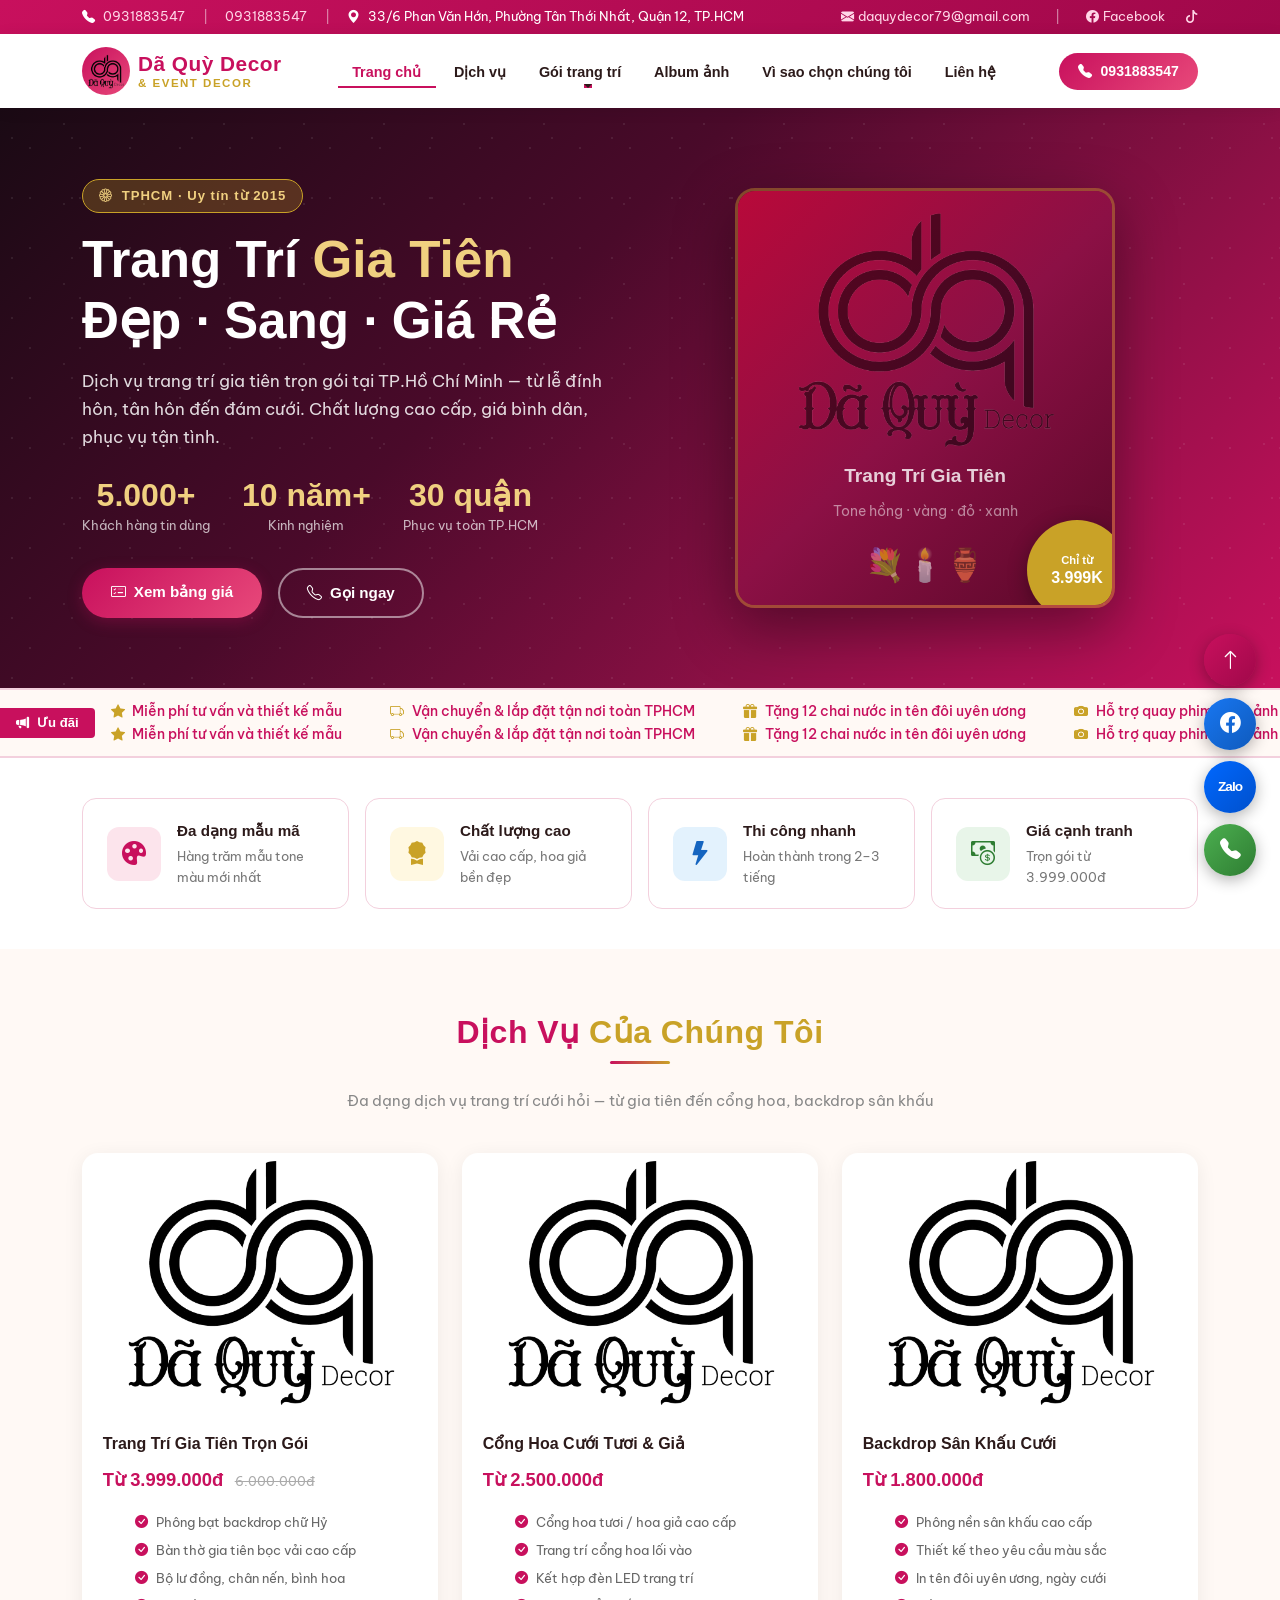
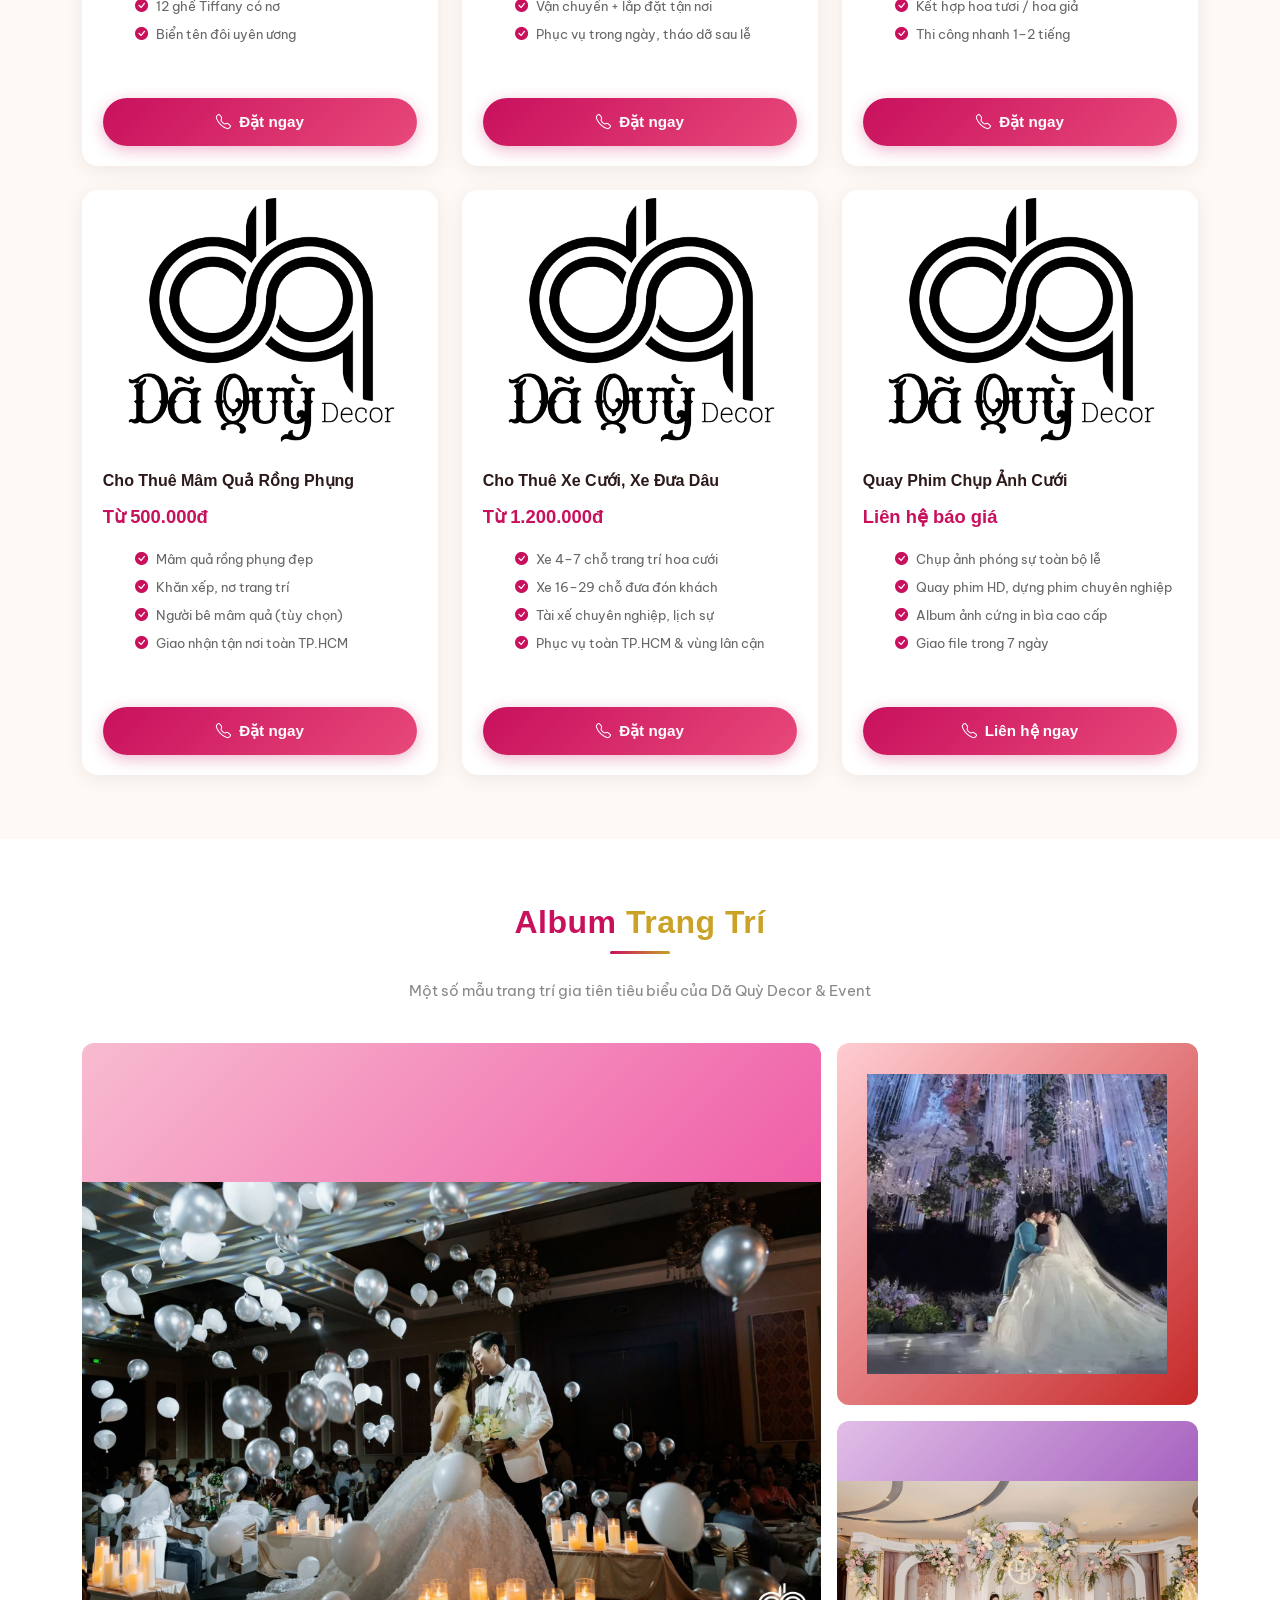
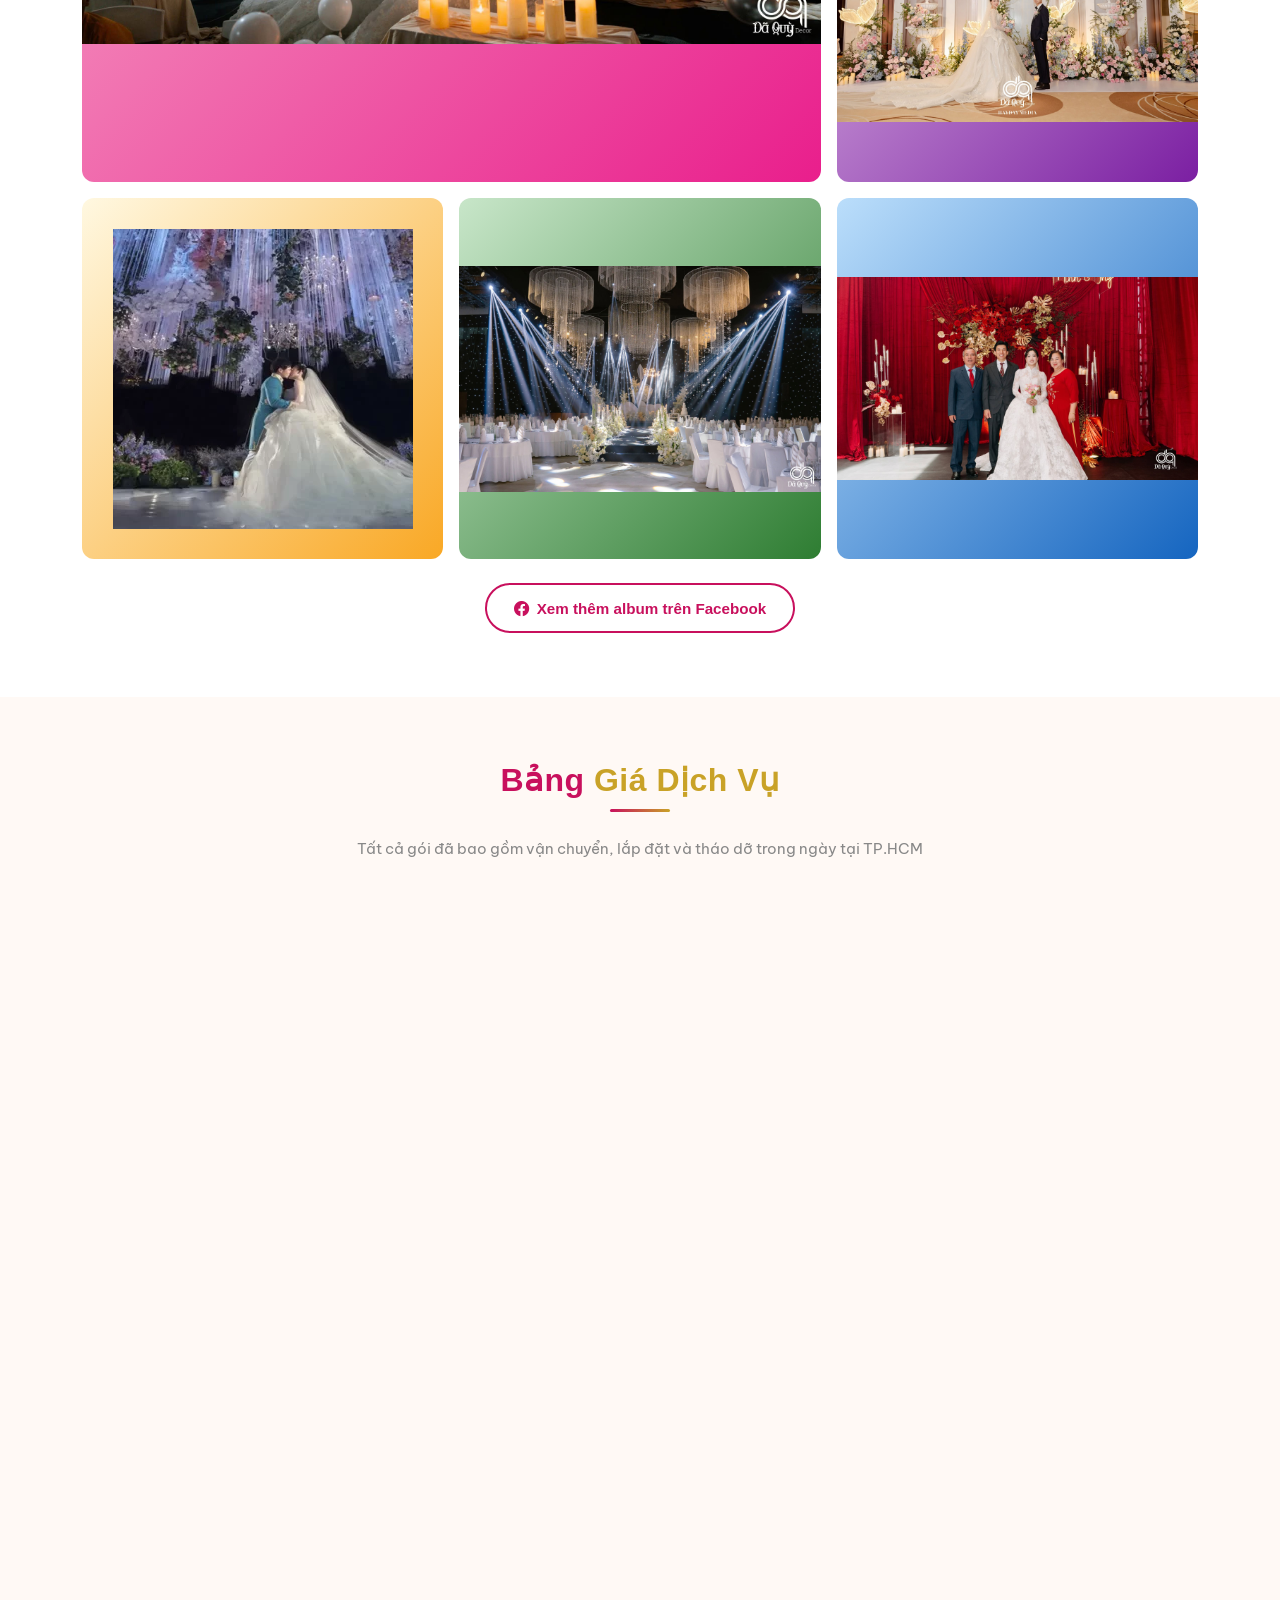
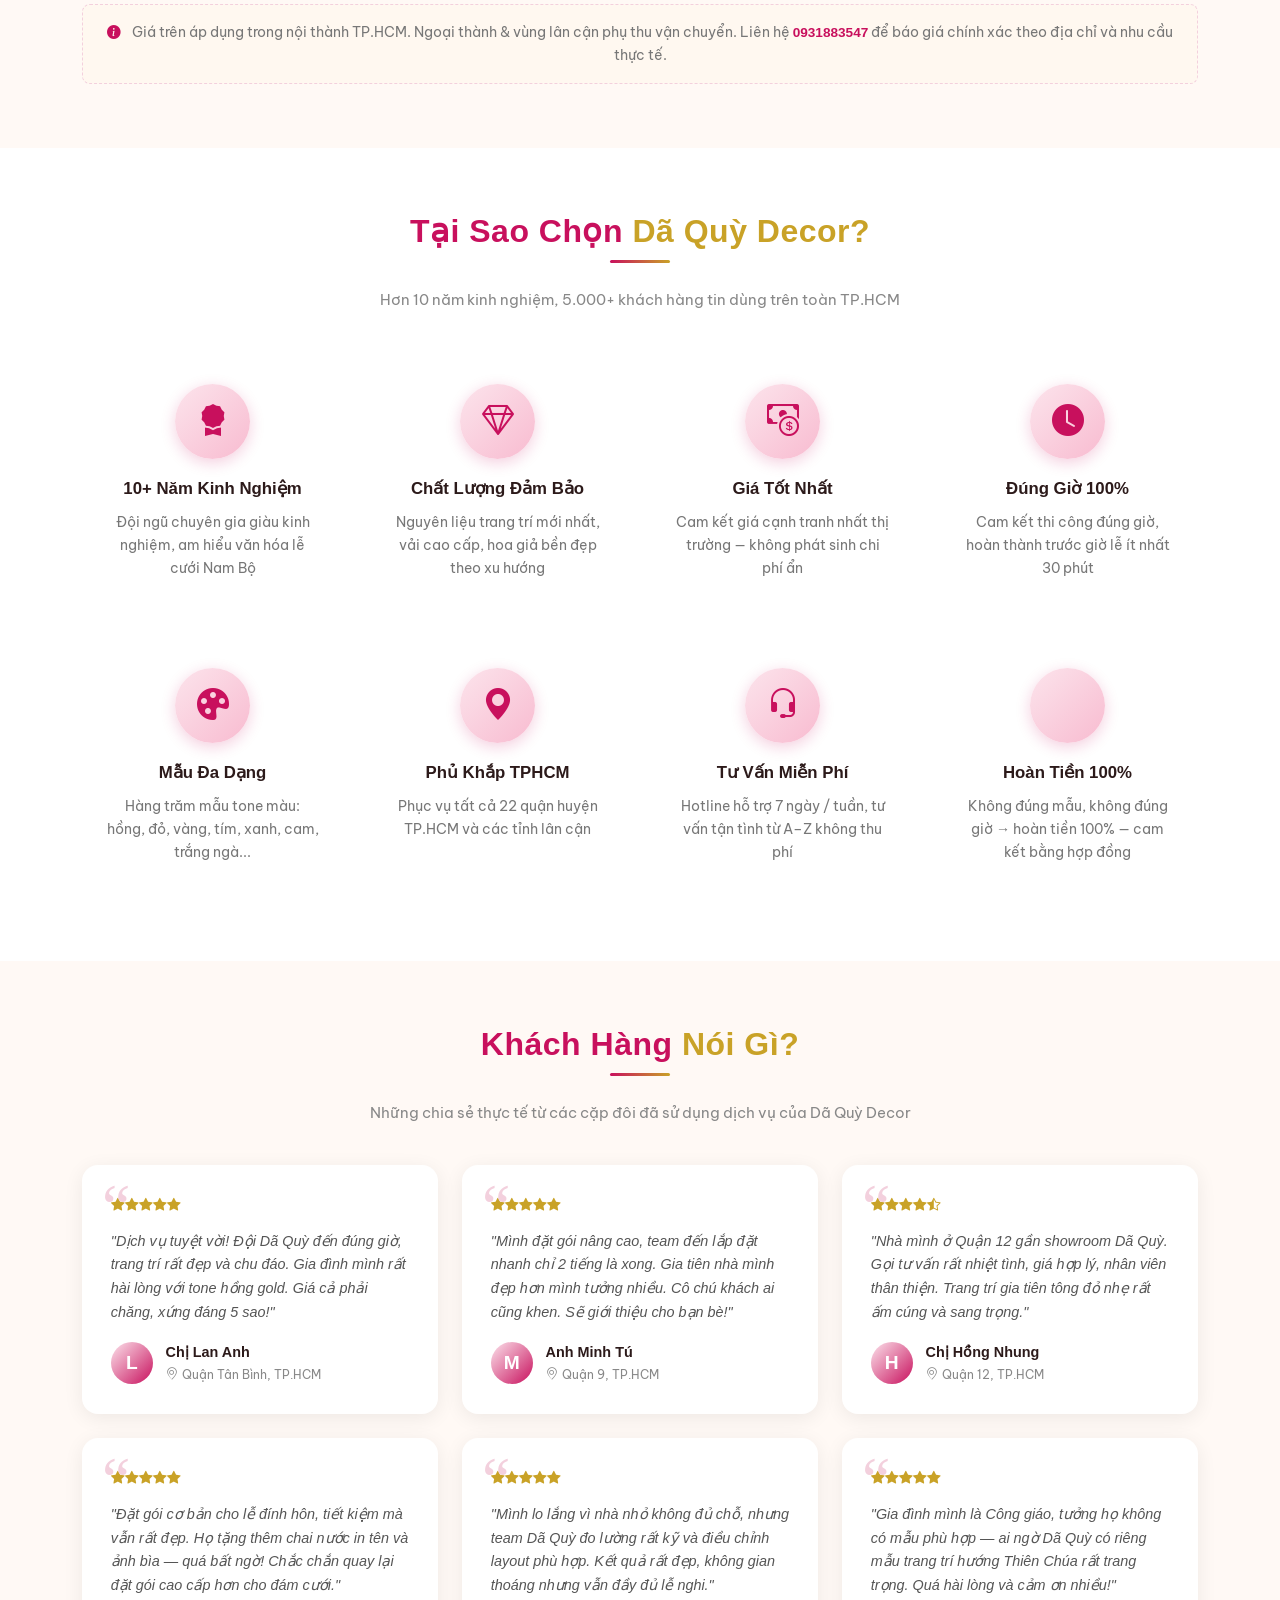
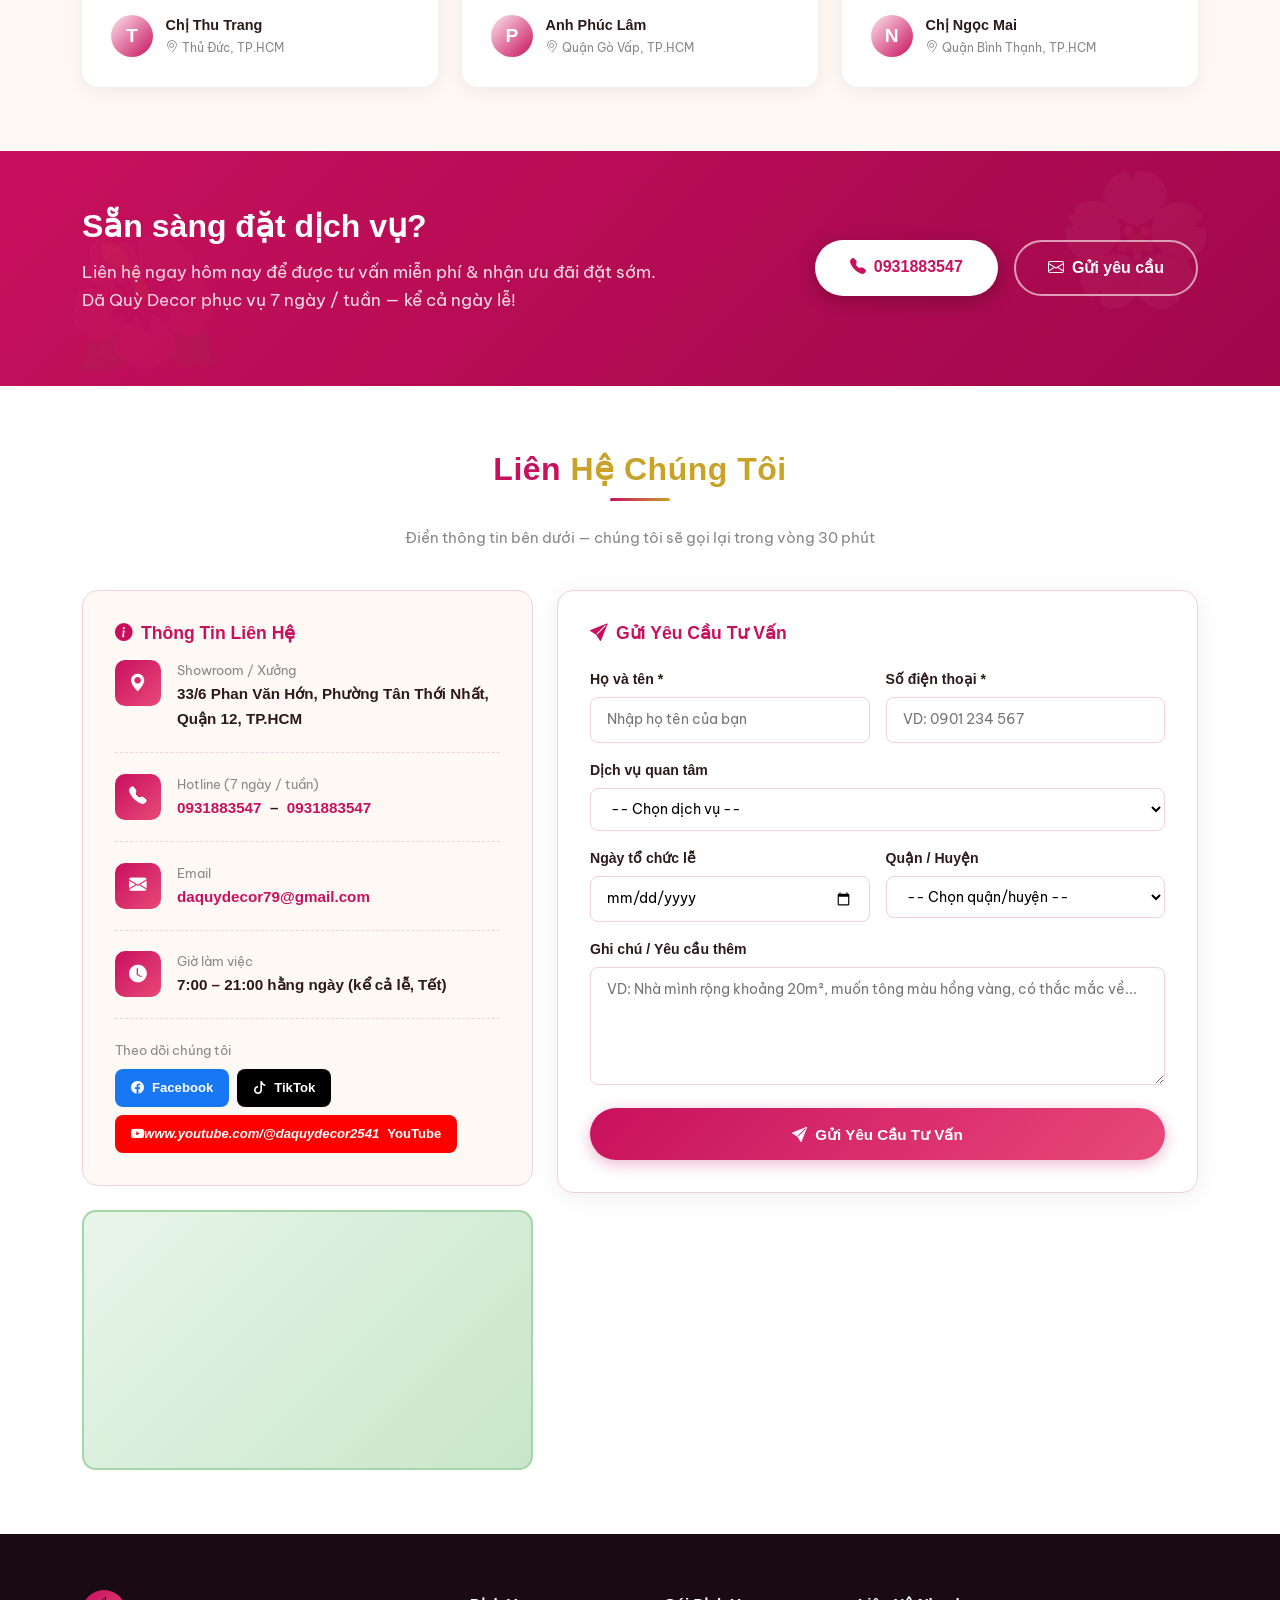
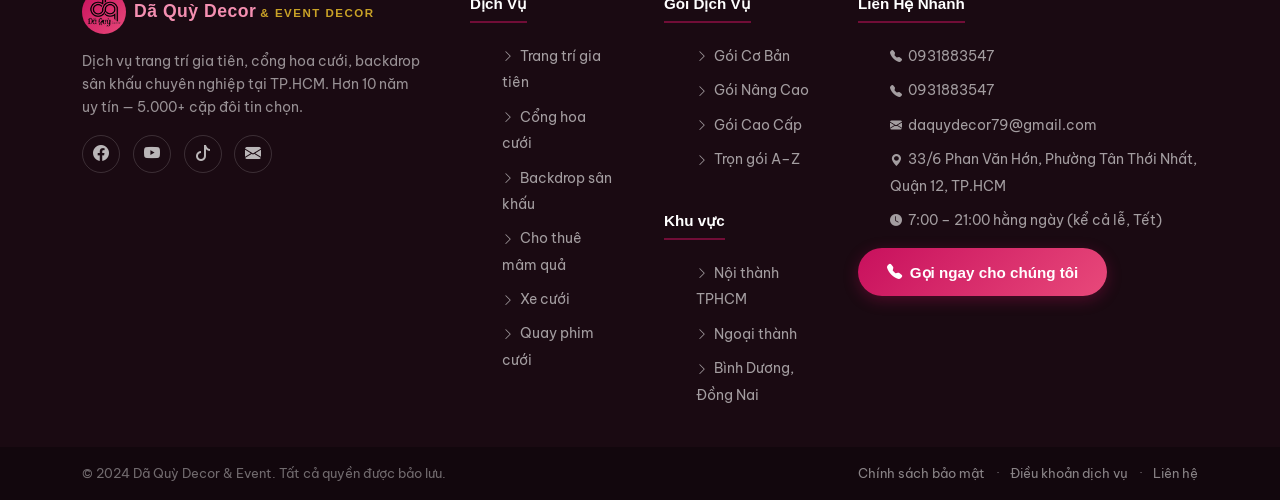
==== commit e2c4f503: "update" ====
--- a/index.html
+++ b/index.html
@@ -446,8 +446,8 @@
                 <!-- Ảnh lớn -->
                 <div class="gallery-item large" data-title="Trang Trí Gia Tiên Tone Hồng Gold"
                     data-desc="Gói nâng cao — Q.Tân Bình, TP.HCM">
-                    <div class="gallery-img bg-gradient-pink" style="font-size:6rem;"><img
-                            src="images/Dich-vu-cuoi-hoi-banner.webp" alt="Dã Quỳ Decor" /></div>
+                    <div class="gallery-img bg-gradient-pink" style="font-size:6rem;"><img src="images/cuoi1.jpg"
+                            alt="Dã Quỳ Decor" /></div>
                     <div class="gallery-overlay">🌸 Tone Hồng Gold — Gói Nâng Cao</div>
                 </div>
                 <!-- Ảnh nhỏ -->
@@ -457,8 +457,7 @@
                     <div class="gallery-overlay">🌹 Tone Đỏ — Q.12</div>
                 </div>
                 <div class="gallery-item" data-title="Gia Tiên Tone Tím Sang" data-desc="Gói cao cấp — Q.Gò Vấp">
-                    <div class="gallery-img bg-gradient-purple"><img src="images/Dich-vu-cuoi-hoi-banner.webp"
-                            alt="Dã Quỳ Decor" /></div>
+                    <div class="gallery-img bg-gradient-purple"><img src="images/cuoi2.jpg" alt="Dã Quỳ Decor" /></div>
                     <div class="gallery-overlay">💜 Tone Tím — Gò Vấp</div>
                 </div>
                 <div class="gallery-item" data-title="Gia Tiên Tone Vàng Gold" data-desc="Gói nâng cao — Thủ Đức">
@@ -467,13 +466,11 @@
                     <div class="gallery-overlay">✨ Tone Gold — Thủ Đức</div>
                 </div>
                 <div class="gallery-item" data-title="Gia Tiên Tone Xanh Lá" data-desc="Gói cơ bản — Q.Bình Tân">
-                    <div class="gallery-img bg-gradient-green"><img src="images/Dich-vu-cuoi-hoi-banner.webp"
-                            alt="Dã Quỳ Decor" /></div>
+                    <div class="gallery-img bg-gradient-green"><img src="images/cuoi3.jpg" alt="Dã Quỳ Decor" /></div>
                     <div class="gallery-overlay">🌿 Tone Xanh — Bình Tân</div>
                 </div>
                 <div class="gallery-item" data-title="Cổng Hoa Tươi" data-desc="Cổng hoa tươi — Q.Phú Nhuận">
-                    <div class="gallery-img bg-gradient-blue"><img src="images/Dich-vu-cuoi-hoi-banner-4.webp"
-                            alt="Dã Quỳ Decor" /></div>
+                    <div class="gallery-img bg-gradient-blue"><img src="images/cuoi4.jpg" alt="Dã Quỳ Decor" /></div>
                     <div class="gallery-overlay">💐 Cổng Hoa Tươi — Phú Nhuận</div>
                 </div>
             </div>
@@ -894,8 +891,10 @@
                         <i class="bi bi-geo-alt-fill"></i>
                         <strong>33/6 Phan Văn Hớn, Phường Tân Thới Nhất, Quận 12, TP.HCM (gần cầu Tham Lương)</strong>
                         <span style="font-size:.8rem;color:#4caf50;">
-                            Thay thế khối này bằng Google Maps embed thực tế:<br />
-                            &lt;iframe src="https://maps.google.com/maps?q=..."&gt;
+                            <iframe
+                                src="https://www.google.com/maps/embed?pb=!1m18!1m12!1m3!1d38572.28443317325!2d106.5975807718748!3d10.85301038056696!2m3!1f0!2f0!3f0!3m2!1i1024!2i768!4f13.1!3m3!1m2!1s0x31752bd896d9c81d%3A0xb3419fc44911df71!2zRMOjIFF14buzIFdlZGRpbmcgRGVjb3I!5e1!3m2!1svi!2s!4v1789400892572!5m2!1svi!2s"
+                                width="600" height="450" style="border:0;" allowfullscreen="" loading="lazy"
+                                referrerpolicy="strict-origin-when-cross-origin"></iframe>
                         </span>
                     </div>
                 </div>
